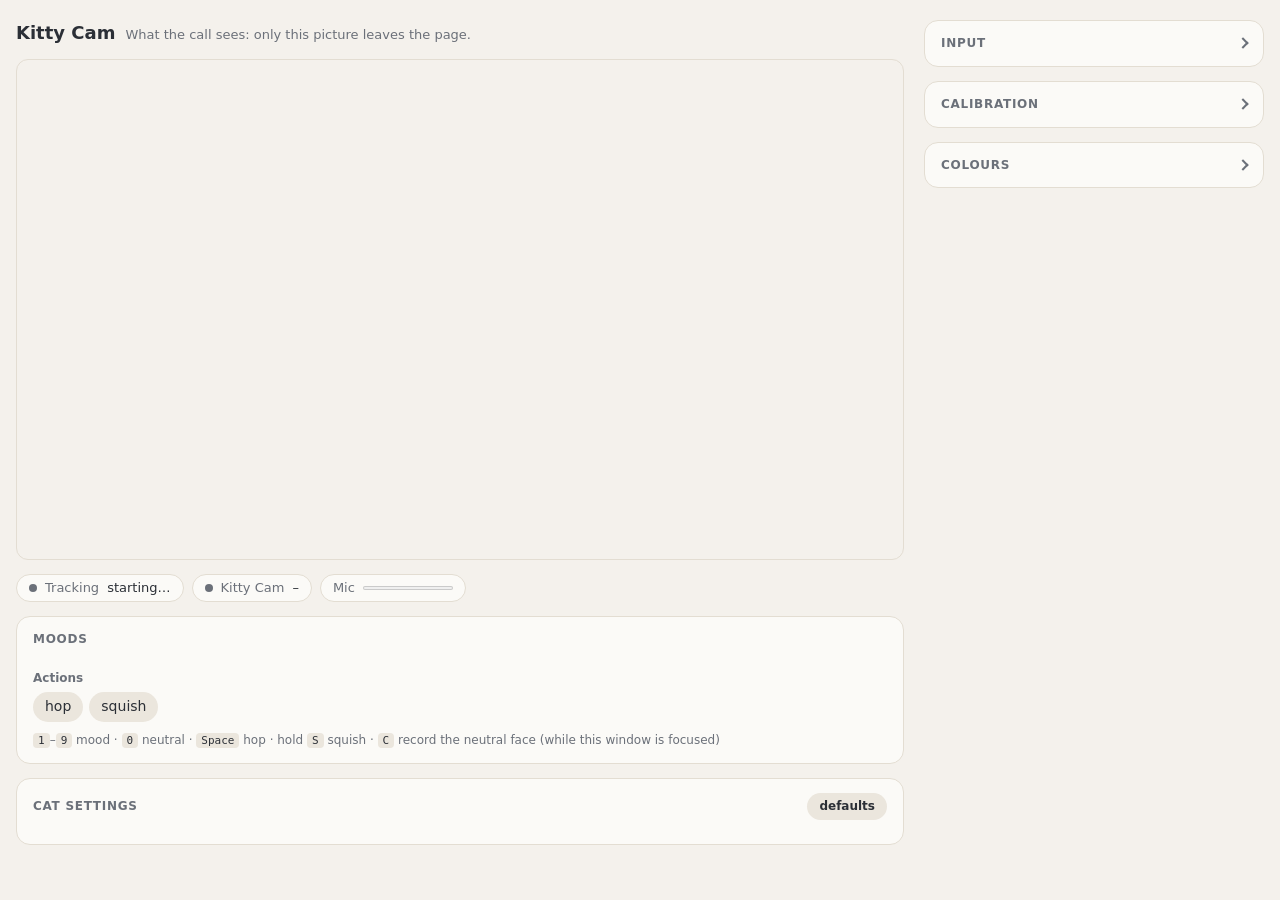
==== cat/kitty-cam.html @ 3e7d19ee "Give the terminal cat sunglasses during ssh sessions Instead of straining for the whole session, the" ====
<!doctype html>
<html lang="en">
<head>
<meta charset="utf-8">
<meta name="viewport" content="width=device-width, initial-scale=1">
<title>Kitty Cam</title>
<!--
  The cat as a webcam (SPEC.md, "Kitty Cam"). Served by kitty-cam.py, which also opens it: MediaPipe's
  Face Landmarker tracks the face in the real camera, the mic keeps the mouth moving while you talk,
  engine.js animates the cat, and every frame drawn on the canvas goes to kitty-cam.py (POST /frame),
  which writes it to the "Kitty Cam" v4l2loopback camera. build.py inlines rig.json and engine.js below.
  Only the canvas reaches the call; the controls around it don't.
-->
<style>
  :root {
    --bg: #f4f1ec; --surface: #fbfaf7; --line: #e3ddd2; --fg: #2b2f36; --muted: #6b7079;
    --chip: #ebe6dd; --chip-on: #2f6f86; --chip-on-fg: #fff; --ok: #2e7d4f; --bad: #b3261e;
  }
  @media (prefers-color-scheme: dark) {
    :root:not([data-theme="light"]) {
      --bg: #16191d; --surface: #1f2429; --line: #2c333b; --fg: #e3e6ea; --muted: #9aa1ab;
      --chip: #2a3038; --chip-on: #86d1e8; --chip-on-fg: #10262e; --ok: #7fd49b; --bad: #f2b8b5;
    }
  }
  * { box-sizing: border-box; }
  body { margin: 0; background: var(--bg); color: var(--fg); font: 14px/1.4 system-ui, sans-serif; }
  main { max-width: 1320px; margin: 0 auto; padding: 20px 16px; display: grid; grid-template-columns: minmax(0, 1fr) 340px; gap: 20px; align-items: start; }
  @media (max-width: 900px) { main { grid-template-columns: minmax(0, 1fr); } }
  .main-col, .side-col { display: grid; gap: 14px; min-width: 0; }

  /* header */
  header { display: flex; align-items: baseline; gap: 10px; }
  h1 { font-size: 18px; margin: 0; font-weight: 650; }
  header p { margin: 0; color: var(--muted); font-size: 13px; }

  /* the preview: exactly what the call sees, with prompts laid over it (they never reach the call) */
  .stage { position: relative; }
  #out { width: 100%; height: auto; border-radius: 12px; display: block; border: 1px solid var(--line); }
  #hint { position: absolute; left: 50%; top: 16px; transform: translateX(-50%); max-width: 92%; margin: 0;
    padding: 8px 14px; border-radius: 12px; background: rgba(10, 12, 16, .74); color: #fff; font-size: 13px;
    text-align: center; pointer-events: none; }
  #hint:empty { display: none; }
  #hint .step { display: block; font-size: 24px; font-weight: 650; }
  #hint span { opacity: .8; }

  /* live status, under the preview */
  .statusbar { display: flex; flex-wrap: wrap; gap: 8px; }
  .pill { display: inline-flex; align-items: center; gap: 8px; background: var(--surface); border: 1px solid var(--line);
    border-radius: 999px; padding: 4px 12px; font-size: 13px; font-variant-numeric: tabular-nums; }
  .pill .label { color: var(--muted); }
  .dot { width: 8px; height: 8px; border-radius: 50%; background: var(--muted); flex: none; }
  .pill:has(.ok) .dot { background: var(--ok); }
  .pill:has(.bad) .dot { background: var(--bad); }
  .pill meter { width: 90px; height: 8px; }
  .ok { color: var(--ok); } .bad { color: var(--bad); }

  /* cards */
  .card { background: var(--surface); border: 1px solid var(--line); border-radius: 14px; padding: 14px 16px; }
  .card h2 { display: flex; justify-content: space-between; align-items: baseline; margin: 0 0 10px; font-size: 12px;
    text-transform: uppercase; letter-spacing: .06em; color: var(--muted); font-weight: 650; }
  .card h2 small { text-transform: none; letter-spacing: 0; font-weight: 400; font-size: 12px; margin-left: auto; }
  /* the cards you set up once fold away; the page remembers which are open */
  details.card > summary { list-style: none; cursor: pointer; }
  details.card > summary::-webkit-details-marker { display: none; }
  details.card > summary h2 { margin: 0; gap: 10px; }
  details.card[open] > summary h2 { margin-bottom: 10px; }
  .chev { width: 8px; height: 8px; border-right: 2px solid var(--muted); border-bottom: 2px solid var(--muted); transform: rotate(-45deg); transition: transform .15s; flex: none; margin-left: auto; }
  small + .chev { margin-left: 4px; }
  details.card[open] .chev { transform: rotate(45deg); }
  .card h3 { margin: 12px 0 6px; font-size: 12px; font-weight: 600; color: var(--muted); }
  .note { margin: 0 0 10px; font-size: 12px; color: var(--muted); }
  .note:empty { display: none; }
  .field { display: grid; grid-template-columns: 88px minmax(0, 1fr); align-items: center; gap: 8px; margin: 0 0 8px; font-size: 13px; }
  .field label, .color-head label { color: var(--muted); }
  select { width: 100%; min-width: 0; font: inherit; color: var(--fg); background: var(--chip); border: 0; border-radius: 8px; padding: 5px 8px; }

  /* controls */
  .chips { display: flex; flex-wrap: wrap; gap: 6px; }
  button { border: 0; border-radius: 999px; padding: 5px 12px; background: var(--chip); color: var(--fg); font: inherit; cursor: pointer; }
  button.on { background: var(--chip-on); color: var(--chip-on-fg); }
  button:disabled { opacity: .5; cursor: default; }
  button:focus-visible, select:focus-visible, input:focus-visible { outline: 2px solid var(--chip-on); outline-offset: 2px; }
  #cam { width: 100%; border-radius: 10px; transform: scaleX(-1); display: none; margin-top: 10px; }
  #cam.shown { display: block; }
  #cam.unmirrored { transform: none; }

  /* calibration */
  .calib-group { display: grid; grid-template-columns: 1fr 1fr; gap: 6px; }
  .calib button { border-radius: 9px; text-align: left; display: flex; justify-content: space-between; align-items: center; gap: 4px; padding: 6px 10px; }
  .calib button.neutral { grid-column: 1 / 3; font-weight: 600; }
  .calib button .done { color: var(--ok); }
  .calib button.rec { background: var(--chip-on); color: var(--chip-on-fg); }
  .calib-foot { display: flex; justify-content: flex-end; margin-top: 12px; }

  /* colours */
  .color + .color { margin-top: 12px; }
  .color-head { display: flex; align-items: center; gap: 10px; font-size: 13px; }
  .color-head label { min-width: 78px; }
  .color-head .push { margin-left: auto; }
  input[type=color] { width: 34px; height: 24px; padding: 0; border: 1px solid var(--line); border-radius: 6px; background: none; cursor: pointer; }
  input[type=color]::-webkit-color-swatch-wrapper { padding: 2px; }
  input[type=color]::-webkit-color-swatch { border: 0; border-radius: 4px; }
  .swatches { display: flex; flex-wrap: wrap; gap: 5px; margin-top: 8px; }
  .swatches:empty { display: none; }
  .swatches button { width: 20px; height: 20px; padding: 0; border-radius: 50%; border: 2px solid var(--surface); box-shadow: 0 0 0 1px var(--line); }
  .swatches button.on { box-shadow: 0 0 0 2px var(--fg); }

  .keys { margin: 10px 0 0; font-size: 12px; color: var(--muted); }

  /* cat settings: one panel per part */
  .settings-grid { display: grid; grid-template-columns: repeat(auto-fit, minmax(250px, 1fr)); gap: 6px 24px; }
  .settings-grid h3 { margin: 6px 0 6px; font-size: 13px; font-weight: 650; color: var(--fg); }
  .setting { margin: 0 0 10px; font-size: 13px; }
  .setting-label { display: block; color: var(--muted); margin-bottom: 4px; }
  .setting .chips { gap: 4px; }
  .setting .chips button { padding: 3px 11px; }
  .setting.switch { display: flex; align-items: center; justify-content: space-between; gap: 8px; margin-bottom: 6px; }
  .setting.switch .setting-label { margin: 0; }
  kbd { font: 11px ui-monospace, monospace; background: var(--chip); border-radius: 4px; padding: 1px 5px; color: var(--fg); }
</style>
</head>
<body>
<main>
  <div class="main-col">
    <header><h1>Kitty Cam</h1><p>What the call sees: only this picture leaves the page.</p></header>
    <div class="stage">
      <canvas id="out" width="1280" height="720" aria-label="The cat, as the call sees it"></canvas>
      <p id="hint" role="status" aria-live="polite"></p>
    </div>
    <div class="statusbar">
      <span class="pill"><span class="dot"></span><span class="label">Tracking</span><span id="s-track">starting…</span></span>
      <span class="pill"><span class="dot"></span><span class="label">Kitty Cam</span><span id="s-out">–</span></span>
      <span class="pill"><span class="label">Mic</span><meter id="s-mic" min="0" max="1" value="0"></meter></span>
    </div>
    <section class="card">
      <h2>Moods</h2>
      <div class="chips" id="exprs"></div>
      <h3>Actions</h3>
      <div class="chips">
        <button id="act-hop">hop</button>
        <button id="act-squish" title="hold to squish, let go to boing">squish</button>
      </div>
      <p class="keys"><kbd>1</kbd>–<kbd>9</kbd> mood · <kbd>0</kbd> neutral · <kbd>Space</kbd> hop · hold <kbd>S</kbd> squish · <kbd>C</kbd> record the neutral face (while this window is focused)</p>
    </section>
    <section class="card">
      <h2>Cat settings <button id="settings-reset">defaults</button></h2>
      <div class="settings-grid" id="settings"></div>
    </section>
  </div>

  <div class="side-col">
    <details class="card" data-key="input">
      <summary><h2>Input <span class="chev" aria-hidden="true"></span></h2></summary>
      <div class="field"><label for="sel-cam">Camera</label><select id="sel-cam"></select></div>
      <p class="note bad" id="s-cam"></p>
      <div class="field"><label for="sel-mic">Microphone</label><select id="sel-mic"></select></div>
      <p class="note bad" id="s-mic-name"></p>
      <div class="chips">
        <button id="preview">camera preview</button>
      </div>
      <video id="cam" playsinline muted></video>
    </details>

    <details class="card" data-key="calibration">
      <summary><h2>Calibration <small id="calib-count"></small><span class="chev" aria-hidden="true"></span></h2></summary>
      <p class="note">Record each movement in your own time. Neutral face first: the others are measured against it.</p>
      <div class="calib" id="calib"></div>
      <div class="calib-foot"><button id="uncalibrate">Reset all</button></div>
    </details>

    <details class="card" data-key="colours">
      <summary><h2>Colours <span class="chev" aria-hidden="true"></span></h2></summary>
      <div class="color">
        <div class="color-head"><label for="c-cat">Lines</label><input type="color" id="c-cat"></div>
        <div class="swatches" id="sw-cat"></div>
      </div>
      <div class="color">
        <div class="color-head"><label for="c-fill">Fill</label><input type="color" id="c-fill"><button id="fill" class="push">fill</button></div>
        <div class="swatches" id="sw-fill"></div>
      </div>
      <div class="color">
        <div class="color-head"><label for="c-bg">Background</label><input type="color" id="c-bg"></div>
      </div>
      <div class="calib-foot"><button id="c-reset">theme colours</button></div>
    </details>
  </div>
</main>
<script>/*ENGINE*/
// The cat rig's animation engine (SPEC.md, "Animation"): rig.json in, one frame of part matrices,
// paths and opacities out. build.py inlines it into preview.html and copies it to Quickshell's
// components/CatEngine.js, so both renderers play the same cat; edit it here.
// Plain ES2017 without ?. and ??, so the QML JavaScript engine takes it as well as browsers.
//
//   var st = CatEngine.create(rig, "neutral");
//   CatEngine.setExpression(st, "happy");   CatEngine.act(st, "hop", 2);   CatEngine.press(st, true);
//   CatEngine.voice(st, [active, open, wide, round]);   // sing along (0..1 each; see voice.py)
//   CatEngine.track(st, pose);              // follow a tracked face (kitty-cam.html); null: face lost
//   var frame = CatEngine.step(st, dt);     // {worlds, paths, variantOpacity, partOpacity, shapeOpacity}
//
// frame.worlds[part] is an affine [a, b, c, d, e, f] (x' = a x + c y + e, y' = b x + d y + f) in rig
// coordinates; frame.paths[part][variant][i], when present, replaces shape i's static `d` (shape keys
// and skinning). Skinned parts get the identity matrix: their paths are already placed.
var CatEngine = (function () {
    "use strict";

    var FEET = [75, 138]; // whole-cat motions squash and stretch about here
    var ID = [1, 0, 0, 1, 0, 0];
    // Face tracking fakes a turning head by parallax: how far each part of the face slides with the
    // head's yaw and pitch (rig units at full turn = 8 · depth sideways, 5 · depth up/down).
    var DEPTH = { "eye-l": 1, "eye-r": 1, shades: 1, mouth: 1.15, sing: 1.15, cheeks: 1.15, sweat: 0.8, "whiskers-l": 0.6, "whiskers-r": 0.6, bow: 0.4, "ear-l": -0.3, "ear-r": -0.3 };
    var YAWN = { open: 1.5, wide: 0.8, round: 0.3 }; // the sing mouth's keys at the height of a yawn
    var REST_POSE = { yaw: 0, pitch: 0, roll: 0, x: 0, y: 0, blinkL: 0, blinkR: 0, gazeX: 0, gazeY: 0, brow: 0, smile: 0, open: 0, wide: 0, round: 0 };

    function or(v, d) {
        return v === undefined || v === null ? d : v;
    }
    function rand(a, b) {
        return a + Math.random() * (b - a);
    }
    function clamp(v, a, b) {
        return Math.max(a, Math.min(b, v));
    }
    function lerp(a, b, k) {
        return a + (b - a) * k;
    }
    function smooth(x) { // smoothstep on 0..1
        return x * x * (3 - 2 * x);
    }
    // Moves v towards goal, settling in about `settle` seconds.
    function ease(v, goal, dt, settle) {
        return goal + (v - goal) * Math.exp(-dt * 4.6 / settle);
    }
    function mul(m, n) {
        return [m[0] * n[0] + m[2] * n[1], m[1] * n[0] + m[3] * n[1], m[0] * n[2] + m[2] * n[3], m[1] * n[2] + m[3] * n[3], m[0] * n[4] + m[2] * n[5] + m[4], m[1] * n[4] + m[3] * n[5] + m[5]];
    }
    function apply(m, p) {
        return [m[0] * p[0] + m[2] * p[1] + m[4], m[1] * p[0] + m[3] * p[1] + m[5]];
    }
    // translate(pivot + t) · rotate(rot°) · scale(sx, sy) · translate(-pivot)
    function local(pivot, tr) {
        var r = tr.rot * Math.PI / 180, cos = Math.cos(r), sin = Math.sin(r);
        var a = cos * tr.sx, b = sin * tr.sx, c = -sin * tr.sy, d = cos * tr.sy;
        return [a, b, c, d, pivot[0] + tr.tx - a * pivot[0] - c * pivot[1], pivot[1] + tr.ty - b * pivot[0] - d * pivot[1]];
    }
    function pathOf(subpaths) { // [[pts, closed], ...]
        var out = [];
        for (var s = 0; s < subpaths.length; s++) {
            var pts = subpaths[s][0], str = "M " + pts[0][0].toFixed(3) + " " + pts[0][1].toFixed(3);
            for (var i = 1; i < pts.length; i += 3)
                str += " C " + pts[i][0].toFixed(3) + " " + pts[i][1].toFixed(3) + " " + pts[i + 1][0].toFixed(3) + " " + pts[i + 1][1].toFixed(3) + " " + pts[i + 2][0].toFixed(3) + " " + pts[i + 2][1].toFixed(3);
            out.push(subpaths[s][1] ? str + " Z" : str);
        }
        return out.join(" ");
    }
    // A damped spring {x, v} pulled towards goal, plus an outside acceleration; small steps keep it stable.
    function spring(s, goal, dt, k, c, force) {
        var n = Math.max(1, Math.ceil(dt / 0.008)), h = dt / n;
        for (var i = 0; i < n; i++) {
            s.v += (-k * (s.x - goal) - c * s.v + force) * h;
            s.x += s.v * h;
        }
    }

    function create(rig, expression) {
        return {
            rig: rig,
            expression: rig.expressions[expression] ? expression : "neutral",
            idle: true, // the idle loop (blinks, twitches, tilts, breathing)
            extraKeys: {}, // "part.key" -> weight added on top (preview sliders)
            t: 0,
            first: true,
            cur: {},
            motion: "", motionCount: 0, motionStart: 0,
            nextBlink: 2, blinkStart: -10,
            nextTwitch: 6, twitchStart: -10, twitchSide: "l",
            nextTilt: rand(5, 12), tiltStart: -10, tiltDir: 1,
            nextYawn: 0, yawnStart: -10, yawnGate: 0, // sleepy yawns; yawnGate fades one out if the cat stops being sleepy
            head: { x: 0, v: 0 }, // the head's lag behind the body (rig units, down is +)
            tilt: { x: 0, v: 0 }, // the head's tilt (degrees)
            squash: { x: 0, v: 0 }, // whole-cat squish: -0.2 is squashed flat, + is stretched
            pressed: false,
            prevTy: 0, prevVy: 0,
            voice: [0, 0, 0, 0], // [active, open, wide, round], as last given to voice()
            singing: 0, // 0..1: the sing mouth fading in over the expression's mouth
            lips: { open: 0, wide: 0, round: 0 }, // the sing mouth's shape keys, eased
            pose: null, // the tracked face, as last given to track(); null while there is none
            lastPose: REST_POSE, // kept while the tracking fades out after the face is lost
            tracked: 0, // 0..1: how much the tracked face drives the cat
            restMouth: false, // tracked: show the expression's own mouth while the lips are closed
            trackBlink: true, trackHead: true, // false: the idle blinks / head tilts carry on while tracked
        };
    }

    function act(st, motion, count) {
        st.motion = motion;
        st.motionCount = Math.max(1, count || 1);
        st.motionStart = st.t;
    }

    function setExpression(st, name) {
        if (!st.rig.expressions[name])
            name = "neutral";
        if (name === st.expression)
            return;
        st.expression = name;
        var m = st.rig.expressions[name].motion;
        if (m === "hop" || m === "jolt")
            act(st, m, 1);
    }

    // The audio being sung along to, per frame of analysis: `active` (0/1) shows the sing mouth in
    // expressions that sing, `open`, `wide`, `round` (0..1) shape it.
    function voice(st, v) {
        st.voice = v;
    }

    // A tracked face (kitty-cam.html), already filtered and normalised, or null when it is lost:
    //   yaw, pitch (-1..1: turned right / looking down at +1), roll (degrees, clockwise),
    //   x, y (rig units the head leans by), blinkL, blinkR, smile, open, wide, round (0..1),
    //   gazeX, gazeY (-1..1), brow (-1 frowning .. 1 raised).
    // While tracked, the face replaces the idle blinks, twitches and tilts, and the sing mouth follows its lips.
    function track(st, pose) {
        st.pose = pose;
        if (pose)
            st.lastPose = pose;
    }

    // Held down: squish flat. Let go: boing back (the squash spring overshoots).
    function press(st, down) {
        st.pressed = down;
    }

    // The whole cat's squash and stretch for the running motion.
    function motionPose(st, t) {
        var o = { ty: 0, sx: 1, sy: 1 };
        if (!st.motion)
            return o;
        var len = st.motion === "hop" ? 0.55 : 0.32;
        var p = (t - st.motionStart) / len;
        if (p >= st.motionCount) {
            st.motion = "";
            return o;
        }
        var f = p % 1, h, s;
        if (st.motion === "hop") {
            if (f < 0.18) { // crouch
                s = Math.sin(Math.PI / 2 * f / 0.18);
                o.sy = 1 - 0.14 * s;
                o.sx = 1 + 0.1 * s;
            } else if (f < 0.75) { // up and down, stretched on the way up
                var q = (f - 0.18) / 0.57, k = Math.min(1, q / 0.12);
                h = Math.sin(Math.PI * q);
                o.ty = -13 * h;
                o.sy = lerp(0.86, 1 + 0.09 * (1 - h) * (1 - q), k);
                o.sx = lerp(1.1, 1 - 0.05 * (1 - h) * (1 - q), k);
            } else { // land
                s = Math.sin(Math.PI * (f - 0.75) / 0.25);
                o.sy = 1 - 0.15 * s;
                o.sx = 1 + 0.11 * s;
            }
        } else { // jolt: a startled stretch upwards
            h = Math.sin(Math.PI * f) * (1 - f);
            o.ty = -5 * h;
            o.sy = 1 + 0.12 * h;
            o.sx = 1 - 0.06 * h;
        }
        return o;
    }

    function step(st, dt) {
        var rig = st.rig, snap = st.first;
        st.first = false;
        if (snap)
            dt = 0;
        var t = (st.t += dt);
        var e = rig.expressions[st.expression] || rig.expressions.neutral;
        var idle = st.idle;
        st.tracked = snap ? (st.pose ? 1 : 0) : ease(st.tracked, st.pose ? 1 : 0, dt, 0.25);
        var T = st.tracked, P = st.lastPose;

        // ── idle loop ──
        var eyes = e.variants["eye-l"];
        if (t >= st.nextBlink) {
            st.blinkStart = t;
            st.nextBlink = t + (Math.random() < 0.15 ? 0.3 : rand(3, 7));
        }
        var bp = (t - st.blinkStart) / (st.expression === "sleepy" ? 0.5 : 0.16);
        var blinkable = eyes === "open" || eyes === "wide" || eyes === "sparkle";
        var blink = idle && blinkable && bp < 1 ? (bp < 0.4 ? 1 - 0.9 * bp / 0.4 : 0.1 + 0.9 * (bp - 0.4) / 0.6) : 1;
        blink = lerp(blink, 1, st.trackBlink ? T : 0); // a tracked face blinks for itself

        if (t >= st.nextTwitch) {
            st.twitchStart = t;
            st.twitchSide = Math.random() < 0.5 ? "l" : "r";
            st.nextTwitch = t + rand(8, 20);
        }
        var tp = (t - st.twitchStart) / 0.36;
        var twitch = idle && st.expression !== "asleep" && tp < 1 ? Math.abs(Math.sin(2 * Math.PI * tp)) * (1 - T) : 0;

        // A curious head tilt now and then, held for a moment; the spring makes it overshoot and settle.
        if (t >= st.nextTilt) {
            st.tiltStart = t;
            st.tiltDir = Math.random() < 0.5 ? -1 : 1;
            st.nextTilt = t + rand(9, 22);
        }
        var tilting = idle && st.expression !== "asleep" && st.expression !== "startled" && t - st.tiltStart < 1.8;
        var bob = e.motion === "bob" ? Math.sin(2 * Math.PI * t / 0.9) : 0;
        var tremble = e.motion === "tremble" ? 0.5 * Math.sin(2 * Math.PI * 13 * t) : 0;

        // Sleepy: a big yawn now and then (2.6 s): eyes squeezed shut, mouth wide open, ears back, a stretch.
        var sleepy = idle && st.expression === "sleepy";
        if (!sleepy) {
            if (st.nextYawn < t + 4) // the first yawn comes 4–10 s after the cat gets sleepy
                st.nextYawn = t + rand(4, 10);
        } else if (t >= st.nextYawn) {
            st.yawnStart = t;
            st.nextYawn = t + rand(20, 45);
        }
        st.yawnGate = snap ? (sleepy ? 1 : 0) : ease(st.yawnGate, sleepy ? 1 : 0, dt, 0.25);
        var yp = (t - st.yawnStart) / 2.6, ys = 0;
        if (yp < 0.3) // opening, slowly
            ys = smooth(yp / 0.3);
        else if (yp < 0.68) // held, stretching a little further
            ys = 1 + 0.06 * Math.sin(Math.PI * (yp - 0.3) / 0.38);
        else if (yp < 1) // closing
            ys = 1 - smooth((yp - 0.68) / 0.32);
        var yawn = ys * st.yawnGate * (1 - T);

        var breath = idle ? (1 - Math.cos(2 * Math.PI * t / (e.breath || 4))) / 2 : 0;

        // ── singing: the sing mouth takes over from the expression's mouth while there's a voice ──
        // A tracked face talks through the sing mouth: always, or (restMouth) only while the lips move,
        // with a little hysteresis so a mouth on the edge doesn't flicker between the two.
        var lipsAt = st.singing > 0.5 ? 0.04 : 0.08;
        var talking = !st.restMouth || P.open > lipsAt || P.round > 3 * lipsAt || P.wide > 4 * lipsAt;
        var singGoal = Math.max(e.sing && st.voice[0] > 0 ? 1 : 0, st.pose && talking ? 1 : 0);
        st.singing = snap ? singGoal : ease(st.singing, singGoal, dt, 0.12);
        var lipNames = ["open", "wide", "round"];
        for (var li = 0; li < 3; li++) {
            var lipGoal = lerp(st.voice[li + 1], P[lipNames[li]], T);
            st.lips[lipNames[li]] = snap ? lipGoal : ease(st.lips[lipNames[li]], lipGoal, dt, 0.05);
        }

        // ── whole-cat motion, and the springs it shakes ──
        var o = motionPose(st, t);
        if (dt > 0) {
            var vy = (o.ty - st.prevTy) / dt, ay = (vy - st.prevVy) / dt;
            st.prevTy = o.ty;
            st.prevVy = vy;
            // The head is heavy: when the body jumps up it lags down, and wobbles after landing.
            spring(st.head, 0, dt, 220, 11, clamp(-0.25 * ay, -3000, 3000));
            st.head.x = clamp(st.head.x, -6, 6);
            spring(st.tilt, (tilting ? 7 * st.tiltDir * (st.trackHead ? 1 - T : 1) : 0) + 4 * bob, dt, 140, 9, 0);
            spring(st.squash, st.pressed ? -0.2 : 0, dt, 320, 9, 0);
        }
        var sq = st.squash.x;
        var all = { tx: tremble, ty: o.ty, sx: o.sx * (1 - 0.7 * sq) * (1 - 0.025 * yawn), sy: o.sy * (1 + sq) * (1 + 0.05 * yawn), rot: 0 };
        var root = local(FEET, all);
        var singShown = Math.max(st.singing, Math.min(1, 3 * yawn)); // a yawn opens the sing mouth too

        // ── pass 1: ease every part towards the expression, layer the above on top, find matrices ──
        var worlds = {}, vo = {}, po = {}, so = {}, liveKeys = {};
        var order = rig.order;
        for (var n = 0; n < order.length; n++) {
            var name = order[n], part = rig.parts[name];
            var c = st.cur[name];
            if (!c)
                c = st.cur[name] = { tr: { tx: 0, ty: 0, sx: 1, sy: 1, rot: 0 }, keys: {}, variants: {}, shown: part.hidden ? 0 : 1 };
            var target = e.transforms[name] || {};
            for (var k in c.tr) {
                var goal = or(target[k], k === "sx" || k === "sy" ? 1 : 0);
                c.tr[k] = snap ? goal : ease(c.tr[k], goal, dt, 0.22);
            }
            for (var key in part.keys) {
                var kg = or(e.keys[name + "." + key], 0);
                c.keys[key] = snap ? kg : ease(or(c.keys[key], kg), kg, dt, 0.22);
            }
            var chosen = or(e.variants[name], Object.keys(part.variants)[0]);
            for (var v in part.variants) {
                var vg = v === chosen ? 1 : 0;
                c.variants[v] = snap ? vg : ease(or(c.variants[v], vg), vg, dt, 0.12);
                vo[name + "/" + v] = c.variants[v];
            }
            var shown = !part.hidden || e.show.indexOf(name) >= 0 ? 1 : 0;
            c.shown = snap ? shown : ease(c.shown, shown, dt, 0.22);
            po[name] = name === "sing" ? singShown : name === "mouth" ? c.shown * (1 - singShown) : name === "cheeks" ? Math.max(c.shown, P.smile * T) : c.shown;

            var tr = { tx: c.tr.tx, ty: c.tr.ty, sx: c.tr.sx, sy: c.tr.sy, rot: c.tr.rot };
            var keys = {};
            for (key in c.keys)
                keys[key] = c.keys[key] + or(st.extraKeys[name + "." + key], 0);
            if (name === "eye-l" || name === "eye-r") {
                tr.sy *= blink * (1 - 0.8 * yawn);
                if (T > 0) {
                    var left = name === "eye-l", lid = left ? P.blinkL : P.blinkR;
                    if (blinkable)
                        tr.sy *= 1 - 0.9 * lid * T;
                    tr.sx *= 1 - 0.25 * Math.max(0, left ? -P.yaw : P.yaw) * T; // the far eye narrows as the head turns
                    tr.tx += 1.5 * P.gazeX * T;
                    tr.ty += 1.5 * P.gazeY * T;
                }
            }
            if (T > 0 && DEPTH[name]) {
                tr.tx += 8 * DEPTH[name] * P.yaw * T;
                tr.ty += 5 * DEPTH[name] * P.pitch * T;
            }
            if (T > 0 && (name === "ear-l" || name === "ear-r")) { // the ears are the eyebrows
                if ("perk" in keys)
                    keys.perk += Math.max(0, P.brow) * T;
                if ("flat" in keys)
                    keys.flat += Math.max(0, -P.brow) * T;
            }
            if ((name === "ear-l" || name === "ear-r") && "flat" in keys)
                keys.flat += 0.5 * yawn;
            if (name === "ear-" + st.twitchSide && "twitch" in keys)
                keys.twitch += twitch;
            if (name === "whiskers-" + st.twitchSide)
                tr.rot += (st.twitchSide === "l" ? 3 : -3) * twitch;
            if (name === "body") {
                tr.sy *= 1 + 0.025 * breath;
                tr.sx *= 1 + 0.015 * breath;
            }
            if (name === "sing")
                for (key in st.lips)
                    keys[key] += lerp(st.lips[key], YAWN[key], Math.min(1, yawn));
            if (name === "head") { // lifted a little as the mouth opens
                tr.ty += st.head.x - 1.3 * breath - 1.2 * Math.abs(bob) - 0.8 * st.lips.open * st.singing - 2 * yawn;
                tr.rot += st.tilt.x + P.roll * T;
                tr.tx += P.x * T;
                tr.ty += P.y * T;
                tr.sx *= 1 - 0.05 * Math.abs(P.yaw) * T;
            }
            liveKeys[name] = keys;
            var m = local(part.pivot, tr);
            worlds[name] = part.parent ? mul(worlds[part.parent], m) : mul(root, m);
        }

        // ── pass 2: paths moved by shape keys or skinning ──
        var paths = {};
        for (n = 0; n < order.length; n++) {
            name = order[n];
            part = rig.parts[name];
            var keyNames = Object.keys(part.keys);
            if (part.skin) {
                var mb = worlds[name], mh = worlds[part.skin.bone];
                paths[name] = {};
                for (v in part.variants) {
                    if (vo[name + "/" + v] <= 0.01)
                        continue;
                    var ws = part.skin.weights[v];
                    paths[name][v] = part.variants[v].map(function (s, i) {
                        return pathOf(s.paths.map(function (sub, j) {
                            return [sub.pts.map(function (p, q) {
                                var a = apply(mb, p), b = apply(mh, p), w = ws[i][j][q];
                                return [lerp(a[0], b[0], w), lerp(a[1], b[1], w)];
                            }), sub.closed];
                        }));
                    });
                }
                worlds[name] = ID;
            } else if (keyNames.length > 0) {
                keys = liveKeys[name];
                paths[name] = {
                    default: part.variants["default"].map(function (s, i) {
                        return pathOf(s.paths.map(function (sub, j) {
                            return [sub.pts.map(function (p, q) {
                                var x = p[0], y = p[1];
                                for (var kk = 0; kk < keyNames.length; kk++) {
                                    var w = keys[keyNames[kk]], kp = part.keys[keyNames[kk]][i][j][q];
                                    x += w * (kp[0] - p[0]);
                                    y += w * (kp[1] - p[1]);
                                }
                                return [x, y];
                            }), sub.closed];
                        }));
                    })
                };
            }
            if (name === "zzz") // the z's take turns
                for (var z = 0; z < 3; z++)
                    so[name + "/" + z] = Math.max(0, Math.sin(Math.PI * ((t / 3.6 - z / 3 + 1) % 1) * 1.5));
        }
        return { worlds: worlds, paths: paths, variantOpacity: vo, partOpacity: po, shapeOpacity: so };
    }

    return { create: create, step: step, act: act, press: press, setExpression: setExpression, voice: voice, track: track };
})();
/*END*/</script>
<script>const RIG = /*RIG*/{"version":1,"generated":"by build.py from rig.svg and poses.json - do not edit","viewBox":[0.0,0.0,130.7191,134.00444],"origin":[-8.072492,-9.4651044],"canvas":[4.067,-2.0,151.933,149.458],"stroke":{"width":2,"cap":"round"},"order":["body","head","bow","ear-l","ear-r","whiskers-l","whiskers-r","eye-l","eye-r","shades","sweat","cheeks","mouth","sing","zzz"],"parts":{"body":{"parent":null,"pivot":[75.0,138.0],"hidden":false,"variants":{"slim":[{"paths":[{"pts":[[27.1383,99.5495],[18.4948,132.4884],[34.3159,134.033],[49.4577,136.5794]],"closed":false}],"stroke":true,"fill":false,"alpha":1,"join":"miter","evenodd":false,"d":"M 27.1383 99.5495 C 18.4948 132.4884 34.3159 134.033 49.4577 136.5794"},{"paths":[{"pts":[[64.4219,137.5939],[71.5009,138.0729],[77.9711,137.7909],[83.6977,136.5794]],"closed":false}],"stroke":true,"fill":false,"alpha":1,"join":"miter","evenodd":false,"d":"M 64.4219 137.5939 C 71.5009 138.0729 77.9711 137.7909 83.6977 136.5794"},{"paths":[{"pts":[[99.7557,136.5794],[114.8975,133.883],[130.7186,132.2484],[122.0751,97.3974]],"closed":false}],"stroke":true,"fill":false,"alpha":1,"join":"miter","evenodd":false,"d":"M 99.7557 136.5794 C 114.8975 133.883 130.7186 132.2484 122.0751 97.3974"},{"paths":[{"pts":[[47.5555,123.7711],[46.9794,148.7001],[67.7463,147.4914],[65.1827,127.3219]],"closed":false}],"stroke":true,"fill":false,"alpha":1,"join":"miter","evenodd":false,"d":"M 47.5555 123.7711 C 46.9794 148.7001 67.7463 147.4914 65.1827 127.3219"},{"paths":[{"pts":[[83.6977,125.8002],[81.3728,146.02],[100.9868,146.9167],[99.93,124.2784]],"closed":false}],"stroke":true,"fill":false,"alpha":1,"join":"miter","evenodd":false,"d":"M 83.6977 125.8002 C 81.3728 146.02 100.9868 146.9167 99.93 124.2784"}],"fat":[{"paths":[{"pts":[[24.9658,98.3289],[24.9658,98.3289],[16.6503,114.712],[14.8255,123.8432],[13.7532,129.2092],[9.3849,143.2759],[39.7946,142.2702],[65.3453,141.4251],[97.5883,142.0433],[111.5399,142.2702],[128.8932,142.5524],[129.6368,136.5937],[128.9855,126.6781],[128.2192,115.0117],[121.3531,96.3663],[121.3531,96.3663]],"closed":false}],"stroke":true,"fill":false,"alpha":1,"join":"round","evenodd":false,"d":"M 24.9658 98.3289 C 24.9658 98.3289 16.6503 114.712 14.8255 123.8432 C 13.7532 129.2092 9.3849 143.2759 39.7946 142.2702 C 65.3453 141.4251 97.5883 142.0433 111.5399 142.2702 C 128.8932 142.5524 129.6368 136.5937 128.9855 126.6781 C 128.2192 115.0117 121.3531 96.3663 121.3531 96.3663"},{"paths":[{"pts":[[45.5964,109.232],[41.0581,121.6288],[55.6799,125.5923],[59.7828,112.316]],"closed":false}],"stroke":true,"fill":false,"alpha":1,"join":"round","evenodd":false,"d":"M 45.5964 109.232 C 41.0581 121.6288 55.6799 125.5923 59.7828 112.316"},{"paths":[{"pts":[[88.9264,111.545],[97.6136,127.0908],[108.0684,117.158],[102.6502,107.5358]],"closed":false}],"stroke":true,"fill":false,"alpha":1,"join":"round","evenodd":false,"d":"M 88.9264 111.545 C 97.6136 127.0908 108.0684 117.158 102.6502 107.5358"},{"paths":[{"pts":[[46.3674,118.484],[46.8451,117.4852],[47.0824,116.4043],[48.3354,114.9826]],"closed":false}],"stroke":true,"fill":false,"alpha":1,"join":"round","evenodd":false,"d":"M 46.3674 118.484 C 46.8451 117.4852 47.0824 116.4043 48.3354 114.9826"},{"paths":[{"pts":[[50.9934,120.3344],[51.5237,119.1035],[52.0725,118.3655],[52.2656,116.8649]],"closed":false}],"stroke":true,"fill":false,"alpha":1,"join":"round","evenodd":false,"d":"M 50.9934 120.3344 C 51.5237 119.1035 52.0725 118.3655 52.2656 116.8649"},{"paths":[{"pts":[[97.5608,119.4092],[97.1553,117.9849],[96.8768,116.7219],[96.6364,114.9374]],"closed":false}],"stroke":true,"fill":false,"alpha":1,"join":"round","evenodd":false,"d":"M 97.5608 119.4092 C 97.1553 117.9849 96.8768 116.7219 96.6364 114.9374"},{"paths":[{"pts":[[100.183,113.7038],[101.0149,114.769],[101.7976,115.9078],[102.3418,117.4046]],"closed":false}],"stroke":true,"fill":false,"alpha":1,"join":"round","evenodd":false,"d":"M 100.183 113.7038 C 101.0149 114.769 101.7976 115.9078 102.3418 117.4046"}]},"keys":{},"skin":{"bone":"head","weights":{"slim":[[[0.994,0,0,0]],[[0,0,0,0]],[[0,0,0,1]],[[0.1474,0,0,0.0516]],[[0.0876,0,0,0.1313]]],"fat":[[[0.9997,0.9997,0.5127,0.145,0.0191,0,0,0,0,0,0,0,0.0658,0.4995,1,1]],[[0.7447,0.2224,0.0932,0.6174]],[[0.6503,0.0565,0.4053,0.8081]],[[0.3484,0.3911,0.4382,0.5008]],[[0.2724,0.3225,0.3535,0.4181]],[[0.3098,0.3697,0.4243,0.5028]],[[0.5571,0.5102,0.46,0.3946]]]}}},"head":{"parent":null,"pivot":[75.0,99.0],"hidden":false,"variants":{"default":[{"paths":[{"pts":[[32.2817,99.8941],[21.5589,101.3982],[-5.3695,75.5831],[18.831,51.5611]],"closed":false}],"stroke":true,"fill":false,"alpha":1,"join":"miter","evenodd":false,"d":"M 32.2817 99.8941 C 21.5589 101.3982 -5.3695 75.5831 18.831 51.5611"},{"paths":[{"pts":[[53.6236,27.7982],[58.2917,25.9265],[63.6359,24.7612],[68.9838,24.7643],[82.8706,13.2259],[79.8896,23.5486],[78.8929,25.261],[82.5597,25.7719],[85.9996,26.6357],[88.9542,27.7982]],"closed":false}],"stroke":true,"fill":false,"alpha":1,"join":"miter","evenodd":false,"d":"M 53.6236 27.7982 C 58.2917 25.9265 63.6359 24.7612 68.9838 24.7643 C 82.8706 13.2259 79.8896 23.5486 78.8929 25.261 C 82.5597 25.7719 85.9996 26.6357 88.9542 27.7982"},{"paths":[{"pts":[[123.9261,48.4226],[148.6578,62.1617],[136.5785,90.6076],[116.9317,97.742]],"closed":false}],"stroke":true,"fill":false,"alpha":1,"join":"miter","evenodd":false,"d":"M 123.9261 48.4226 C 148.6578 62.1617 136.5785 90.6076 116.9317 97.742"}]},"keys":{},"skin":null},"bow":{"parent":"head","pivot":[75.327927,101.0079],"hidden":false,"variants":{"default":[{"paths":[{"pts":[[78.6251,101.0079],[78.6251,102.2336],[77.1489,103.2272],[75.3279,103.2272],[73.5069,103.2272],[72.0307,102.2336],[72.0307,101.0079],[72.0307,99.7822],[73.5069,98.7886],[75.3279,98.7886],[77.1489,98.7886],[78.6251,99.7822],[78.6251,101.0079]],"closed":true}],"stroke":true,"fill":false,"alpha":1,"join":"round","evenodd":false,"d":"M 78.6251 101.0079 C 78.6251 102.2336 77.1489 103.2272 75.3279 103.2272 C 73.5069 103.2272 72.0307 102.2336 72.0307 101.0079 C 72.0307 99.7822 73.5069 98.7886 75.3279 98.7886 C 77.1489 98.7886 78.6251 99.7822 78.6251 101.0079 Z"},{"paths":[{"pts":[[72.4112,99.6763],[70.8676,98.5014],[69.7237,97.1667],[66.5777,96.6328],[65.3795,98.875],[65.7967,101.5789],[66.9582,104.4953],[68.3623,103.9789],[69.5369,103.6919],[71.9039,102.2126]],"closed":false}],"stroke":true,"fill":false,"alpha":1,"join":"round","evenodd":false,"d":"M 72.4112 99.6763 C 70.8676 98.5014 69.7237 97.1667 66.5777 96.6328 C 65.3795 98.875 65.7967 101.5789 66.9582 104.4953 C 68.3623 103.9789 69.5369 103.6919 71.9039 102.2126"},{"paths":[{"pts":[[78.3715,99.5495],[80.8184,97.1497],[82.0894,97.1016],[83.5709,96.6328],[85.0256,99.1897],[84.8559,101.5145],[83.9513,103.7344],[82.0491,103.2839],[80.5273,103.1272],[78.6251,101.7054]],"closed":false}],"stroke":true,"fill":false,"alpha":1,"join":"round","evenodd":false,"d":"M 78.3715 99.5495 C 80.8184 97.1497 82.0894 97.1016 83.5709 96.6328 C 85.0256 99.1897 84.8559 101.5145 83.9513 103.7344 C 82.0491 103.2839 80.5273 103.1272 78.6251 101.7054"}]},"keys":{},"skin":null},"ear-l":{"parent":"head","pivot":[36.227296,39.67965],"hidden":false,"variants":{"default":[{"paths":[{"pts":[[18.831,51.5611],[19.0746,47.6944],[12.603,-10.8415],[53.6236,27.7982]],"closed":false}],"stroke":true,"fill":false,"alpha":1,"join":"miter","evenodd":false,"d":"M 18.831 51.5611 C 19.0746 47.6944 12.603 -10.8415 53.6236 27.7982"},{"paths":[{"pts":[[31.3232,41.4684],[29.6439,28.2602],[33.3407,25.6361],[42.4829,33.7327],[38.5971,35.9794],[34.8709,38.5455],[31.3232,41.4684]],"closed":true}],"stroke":true,"fill":false,"alpha":1,"join":"round","evenodd":false,"d":"M 31.3232 41.4684 C 29.6439 28.2602 33.3407 25.6361 42.4829 33.7327 C 38.5971 35.9794 34.8709 38.5455 31.3232 41.4684 Z"}]},"keys":{"twitch":[[[[18.831,51.5611],[18.4796,48.1547],[1.8854,-2.5498],[53.6236,27.7982]]],[[[31.0723,41.6625],[27.0848,30.24],[30.7657,27.6283],[42.2137,33.941],[38.2623,36.2383],[34.5396,38.8018],[31.0723,41.6625]]]],"flat":[[[[18.831,51.5611],[18.1143,49.8951],[-4.6955,28.8009],[53.6236,27.7982]]],[[[30.9182,42.3966],[25.5135,37.7258],[29.1845,35.1607],[42.0484,34.7285],[38.0568,37.2174],[34.3362,39.7709],[30.9182,42.3966]]]],"perk":[[[[18.831,51.5611],[19.5294,47.2793],[20.7955,-18.3194],[53.6236,27.7982]]],[[[31.515,41.2933],[31.6001,26.4746],[35.3091,23.8395],[42.6887,33.5449],[38.8529,35.7458],[35.1242,38.3143],[31.515,41.2933]]]]},"skin":null},"ear-r":{"parent":"head","pivot":[106.440102,38.110398],"hidden":false,"variants":{"default":[{"paths":[{"pts":[[88.9542,27.7982],[126.2709,-20.8794],[123.9261,48.4226],[123.9261,48.4226]],"closed":false}],"stroke":true,"fill":false,"alpha":1,"join":"miter","evenodd":false,"d":"M 88.9542 27.7982 C 126.2709 -20.8794 123.9261 48.4226 123.9261 48.4226"},{"paths":[{"pts":[[100.3104,33.9863],[109.6662,20.1487],[110.373,26.8295],[112.231,40.7075],[108.6112,37.5827],[104.6062,35.421],[100.3104,33.9863]],"closed":true}],"stroke":true,"fill":false,"alpha":1,"join":"round","evenodd":false,"d":"M 100.3104 33.9863 C 109.6662 20.1487 110.373 26.8295 112.231 40.7075 C 108.6112 37.5827 104.6062 35.421 100.3104 33.9863 Z"}]},"keys":{"twitch":[[[[88.9542,27.7982],[139.3428,-13.1575],[123.9261,48.4226],[123.9261,48.4226]]],[[[100.4046,34.042],[113.3398,22.3188],[112.8882,28.3153],[112.3823,40.7969],[108.9456,37.7802],[104.9036,35.5967],[100.4046,34.042]]]],"flat":[[[[88.9542,27.7982],[151.0342,20.7761],[123.9261,48.4226],[123.9261,48.4226]]],[[[100.4888,34.2864],[116.6254,31.855],[115.1377,34.8443],[112.5176,41.1896],[109.2447,38.6482],[105.1695,36.3686],[100.4888,34.2864]]]],"perk":[[[[88.9542,27.7982],[116.1197,-28.049],[123.9261,48.4226],[123.9261,48.4226]]],[[[100.2373,33.9347],[106.8135,18.1339],[108.4199,25.4501],[112.1135,40.6245],[108.3516,37.3993],[104.3753,35.258],[100.2373,33.9347]]]]},"skin":null},"whiskers-l":{"parent":"head","pivot":[20.35,71.27],"hidden":false,"variants":{"default":[{"paths":[{"pts":[[9.2575,73.0453],[13.2883,70.4367],[17.0624,68.0878],[20.4172,66.8313]],"closed":false}],"stroke":true,"fill":false,"alpha":1,"join":"miter","evenodd":false,"d":"M 9.2575 73.0453 C 13.2883 70.4367 17.0624 68.0878 20.4172 66.8313"},{"paths":[{"pts":[[11.4133,82.6832],[14.1859,79.6203],[17.18,77.4202],[20.2904,75.7084]],"closed":false}],"stroke":true,"fill":false,"alpha":1,"join":"miter","evenodd":false,"d":"M 11.4133 82.6832 C 14.1859 79.6203 17.18 77.4202 20.2904 75.7084"}]},"keys":{},"skin":null},"whiskers-r":{"parent":"head","pivot":[130.62,67.97],"hidden":false,"variants":{"default":[{"paths":[{"pts":[[129.8582,63.9146],[132.7079,64.0613],[135.4199,66.137],[137.5939,67.9727]],"closed":false}],"stroke":true,"fill":false,"alpha":1,"join":"miter","evenodd":false,"d":"M 129.8582 63.9146 C 132.7079 64.0613 135.4199 66.137 137.5939 67.9727"},{"paths":[{"pts":[[131.38,72.0307],[133.3506,72.9377],[135.0274,74.7693],[136.3258,77.357]],"closed":false}],"stroke":true,"fill":false,"alpha":1,"join":"miter","evenodd":false,"d":"M 131.38 72.0307 C 133.3506 72.9377 135.0274 74.7693 136.3258 77.357"}]},"keys":{},"skin":null},"eye-l":{"parent":"head","pivot":[57.32,59.1],"hidden":false,"variants":{"open":[{"paths":[{"pts":[[62.3928,59.0956],[62.3928,62.2473],[60.1217,64.8023],[57.3202,64.8023],[54.5187,64.8023],[52.2476,62.2473],[52.2476,59.0956],[52.2476,55.9439],[54.5187,53.389],[57.3202,53.389],[60.1217,53.389],[62.3928,55.9439],[62.3928,59.0956]],"closed":true}],"stroke":true,"fill":true,"alpha":1,"join":"round","evenodd":false,"d":"M 62.3928 59.0956 C 62.3928 62.2473 60.1217 64.8023 57.3202 64.8023 C 54.5187 64.8023 52.2476 62.2473 52.2476 59.0956 C 52.2476 55.9439 54.5187 53.389 57.3202 53.389 C 60.1217 53.389 62.3928 55.9439 62.3928 59.0956 Z"}],"sparkle":[{"paths":[{"pts":[[63.5202,59.0956],[63.5202,62.9064],[60.7444,65.9956],[57.3202,65.9956],[53.8961,65.9956],[51.1202,62.9064],[51.1202,59.0956],[51.1202,55.2849],[53.8961,52.1956],[57.3202,52.1956],[60.7444,52.1956],[63.5202,55.2849],[63.5202,59.0956]],"closed":true},{"pts":[[57.15,56.8],[57.15,57.8217],[56.3665,58.65],[55.4,58.65],[54.4335,58.65],[53.65,57.8217],[53.65,56.8],[53.65,55.7783],[54.4335,54.95],[55.4,54.95],[56.3665,54.95],[57.15,55.7783],[57.15,56.8]],"closed":true},{"pts":[[60.25,61.5],[60.25,61.9971],[59.8694,62.4],[59.4,62.4],[58.9306,62.4],[58.55,61.9971],[58.55,61.5],[58.55,61.0029],[58.9306,60.6],[59.4,60.6],[59.8694,60.6],[60.25,61.0029],[60.25,61.5]],"closed":true}],"stroke":false,"fill":true,"alpha":1,"join":"round","evenodd":true,"d":"M 63.5202 59.0956 C 63.5202 62.9064 60.7444 65.9956 57.3202 65.9956 C 53.8961 65.9956 51.1202 62.9064 51.1202 59.0956 C 51.1202 55.2849 53.8961 52.1956 57.3202 52.1956 C 60.7444 52.1956 63.5202 55.2849 63.5202 59.0956 Z M 57.15 56.8 C 57.15 57.8217 56.3665 58.65 55.4 58.65 C 54.4335 58.65 53.65 57.8217 53.65 56.8 C 53.65 55.7783 54.4335 54.95 55.4 54.95 C 56.3665 54.95 57.15 55.7783 57.15 56.8 Z M 60.25 61.5 C 60.25 61.9971 59.8694 62.4 59.4 62.4 C 58.9306 62.4 58.55 61.9971 58.55 61.5 C 58.55 61.0029 58.9306 60.6 59.4 60.6 C 59.8694 60.6 60.25 61.0029 60.25 61.5 Z"}],"squint":[{"paths":[{"pts":[[51.456,54.9539],[54.9512,57.4725],[58.4464,59.9911],[61.9416,62.5097],[58.6006,65.4908],[55.2596,68.472],[51.9186,71.4532]],"closed":false}],"stroke":true,"fill":false,"alpha":1,"join":"round","evenodd":false,"d":"M 51.456 54.9539 C 54.9512 57.4725 58.4464 59.9911 61.9416 62.5097 C 58.6006 65.4908 55.2596 68.472 51.9186 71.4532"}],"closed":[{"paths":[{"pts":[[51.4,59.4],[53.6,64.6],[61.0,64.6],[63.2,59.4]],"closed":false}],"stroke":true,"fill":false,"alpha":1,"join":"miter","evenodd":false,"d":"M 51.4 59.4 C 53.6 64.6 61 64.6 63.2 59.4"}],"stars":[{"paths":[{"pts":[[57.32,50.5],[58.34,56.89],[59.53,58.08],[64.72,59.1],[59.53,60.12],[58.34,61.31],[57.32,67.7],[56.3,61.31],[55.11,60.12],[49.92,59.1],[55.11,58.08],[56.3,56.89],[57.32,50.5]],"closed":true}],"stroke":true,"fill":true,"alpha":1,"join":"round","evenodd":false,"d":"M 57.32 50.5 C 58.34 56.89 59.53 58.08 64.72 59.1 C 59.53 60.12 58.34 61.31 57.32 67.7 C 56.3 61.31 55.11 60.12 49.92 59.1 C 55.11 58.08 56.3 56.89 57.32 50.5 Z"}],"x":[{"paths":[{"pts":[[53.0,54.8],[55.8667,57.6667],[58.7333,60.5333],[61.6,63.4]],"closed":false}],"stroke":true,"fill":false,"alpha":1,"join":"miter","evenodd":false,"d":"M 53 54.8 C 55.8667 57.6667 58.7333 60.5333 61.6 63.4"},{"paths":[{"pts":[[61.6,54.8],[58.7333,57.6667],[55.8667,60.5333],[53.0,63.4]],"closed":false}],"stroke":true,"fill":false,"alpha":1,"join":"miter","evenodd":false,"d":"M 61.6 54.8 C 58.7333 57.6667 55.8667 60.5333 53 63.4"}],"wide":[{"paths":[{"pts":[[63.9202,59.0956],[63.9202,63.1826],[60.9653,66.4956],[57.3202,66.4956],[53.6752,66.4956],[50.7202,63.1826],[50.7202,59.0956],[50.7202,55.0087],[53.6752,51.6956],[57.3202,51.6956],[60.9653,51.6956],[63.9202,55.0087],[63.9202,59.0956]],"closed":true}],"stroke":true,"fill":false,"alpha":1,"join":"miter","evenodd":false,"d":"M 63.9202 59.0956 C 63.9202 63.1826 60.9653 66.4956 57.3202 66.4956 C 53.6752 66.4956 50.7202 63.1826 50.7202 59.0956 C 50.7202 55.0087 53.6752 51.6956 57.3202 51.6956 C 60.9653 51.6956 63.9202 55.0087 63.9202 59.0956 Z"},{"paths":[{"pts":[[59.5,59.6],[59.5,60.6493],[58.7837,61.5],[57.9,61.5],[57.0163,61.5],[56.3,60.6493],[56.3,59.6],[56.3,58.5507],[57.0163,57.7],[57.9,57.7],[58.7837,57.7],[59.5,58.5507],[59.5,59.6]],"closed":true}],"stroke":true,"fill":true,"alpha":1,"join":"round","evenodd":false,"d":"M 59.5 59.6 C 59.5 60.6493 58.7837 61.5 57.9 61.5 C 57.0163 61.5 56.3 60.6493 56.3 59.6 C 56.3 58.5507 57.0163 57.7 57.9 57.7 C 58.7837 57.7 59.5 58.5507 59.5 59.6 Z"}]},"keys":{},"skin":null},"eye-r":{"parent":"head","pivot":[91.8,58.3],"hidden":false,"variants":{"open":[{"paths":[{"pts":[[96.8677,58.2958],[96.8677,61.4475],[94.5966,64.0024],[91.7951,64.0024],[88.9936,64.0024],[86.7225,61.4475],[86.7225,58.2958],[86.7225,55.1441],[88.9936,52.5891],[91.7951,52.5891],[94.5966,52.5891],[96.8677,55.1441],[96.8677,58.2958]],"closed":true}],"stroke":true,"fill":true,"alpha":1,"join":"round","evenodd":false,"d":"M 96.8677 58.2958 C 96.8677 61.4475 94.5966 64.0024 91.7951 64.0024 C 88.9936 64.0024 86.7225 61.4475 86.7225 58.2958 C 86.7225 55.1441 88.9936 52.5891 91.7951 52.5891 C 94.5966 52.5891 96.8677 55.1441 96.8677 58.2958 Z"}],"sparkle":[{"paths":[{"pts":[[97.9951,58.2958],[97.9951,62.1065],[95.2192,65.1958],[91.7951,65.1958],[88.3709,65.1958],[85.5951,62.1065],[85.5951,58.2958],[85.5951,54.485],[88.3709,51.3958],[91.7951,51.3958],[95.2192,51.3958],[97.9951,54.485],[97.9951,58.2958]],"closed":true},{"pts":[[91.65,56.0],[91.65,57.0217],[90.8665,57.85],[89.9,57.85],[88.9335,57.85],[88.15,57.0217],[88.15,56.0],[88.15,54.9783],[88.9335,54.15],[89.9,54.15],[90.8665,54.15],[91.65,54.9783],[91.65,56.0]],"closed":true},{"pts":[[94.75,60.7],[94.75,61.1971],[94.3694,61.6],[93.9,61.6],[93.4306,61.6],[93.05,61.1971],[93.05,60.7],[93.05,60.2029],[93.4306,59.8],[93.9,59.8],[94.3694,59.8],[94.75,60.2029],[94.75,60.7]],"closed":true}],"stroke":false,"fill":true,"alpha":1,"join":"round","evenodd":true,"d":"M 97.9951 58.2958 C 97.9951 62.1065 95.2192 65.1958 91.7951 65.1958 C 88.3709 65.1958 85.5951 62.1065 85.5951 58.2958 C 85.5951 54.485 88.3709 51.3958 91.7951 51.3958 C 95.2192 51.3958 97.9951 54.485 97.9951 58.2958 Z M 91.65 56 C 91.65 57.0217 90.8665 57.85 89.9 57.85 C 88.9335 57.85 88.15 57.0217 88.15 56 C 88.15 54.9783 88.9335 54.15 89.9 54.15 C 90.8665 54.15 91.65 54.9783 91.65 56 Z M 94.75 60.7 C 94.75 61.1971 94.3694 61.6 93.9 61.6 C 93.4306 61.6 93.05 61.1971 93.05 60.7 C 93.05 60.2029 93.4306 59.8 93.9 59.8 C 94.3694 59.8 94.75 60.2029 94.75 60.7 Z"}],"squint":[{"paths":[{"pts":[[94.015,55.4165],[90.3656,57.9351],[86.7162,60.4537],[83.0669,62.9722],[86.2536,65.9534],[89.4404,68.9346],[92.6272,71.9158]],"closed":false}],"stroke":true,"fill":false,"alpha":1,"join":"round","evenodd":false,"d":"M 94.015 55.4165 C 90.3656 57.9351 86.7162 60.4537 83.0669 62.9722 C 86.2536 65.9534 89.4404 68.9346 92.6272 71.9158"}],"closed":[{"paths":[{"pts":[[85.9,58.6],[88.1,63.8],[95.5,63.8],[97.7,58.6]],"closed":false}],"stroke":true,"fill":false,"alpha":1,"join":"miter","evenodd":false,"d":"M 85.9 58.6 C 88.1 63.8 95.5 63.8 97.7 58.6"}],"stars":[{"paths":[{"pts":[[91.8,49.7],[92.82,56.09],[94.01,57.28],[99.2,58.3],[94.01,59.32],[92.82,60.51],[91.8,66.9],[90.78,60.51],[89.59,59.32],[84.4,58.3],[89.59,57.28],[90.78,56.09],[91.8,49.7]],"closed":true}],"stroke":true,"fill":true,"alpha":1,"join":"round","evenodd":false,"d":"M 91.8 49.7 C 92.82 56.09 94.01 57.28 99.2 58.3 C 94.01 59.32 92.82 60.51 91.8 66.9 C 90.78 60.51 89.59 59.32 84.4 58.3 C 89.59 57.28 90.78 56.09 91.8 49.7 Z"}],"x":[{"paths":[{"pts":[[87.5,54.0],[90.3667,56.8667],[93.2333,59.7333],[96.1,62.6]],"closed":false}],"stroke":true,"fill":false,"alpha":1,"join":"miter","evenodd":false,"d":"M 87.5 54 C 90.3667 56.8667 93.2333 59.7333 96.1 62.6"},{"paths":[{"pts":[[96.1,54.0],[93.2333,56.8667],[90.3667,59.7333],[87.5,62.6]],"closed":false}],"stroke":true,"fill":false,"alpha":1,"join":"miter","evenodd":false,"d":"M 96.1 54 C 93.2333 56.8667 90.3667 59.7333 87.5 62.6"}],"wide":[{"paths":[{"pts":[[98.3951,58.2958],[98.3951,62.3827],[95.4402,65.6958],[91.7951,65.6958],[88.15,65.6958],[85.1951,62.3827],[85.1951,58.2958],[85.1951,54.2089],[88.15,50.8958],[91.7951,50.8958],[95.4402,50.8958],[98.3951,54.2089],[98.3951,58.2958]],"closed":true}],"stroke":true,"fill":false,"alpha":1,"join":"miter","evenodd":false,"d":"M 98.3951 58.2958 C 98.3951 62.3827 95.4402 65.6958 91.7951 65.6958 C 88.15 65.6958 85.1951 62.3827 85.1951 58.2958 C 85.1951 54.2089 88.15 50.8958 91.7951 50.8958 C 95.4402 50.8958 98.3951 54.2089 98.3951 58.2958 Z"},{"paths":[{"pts":[[92.8,58.8],[92.8,59.8493],[92.0837,60.7],[91.2,60.7],[90.3163,60.7],[89.6,59.8493],[89.6,58.8],[89.6,57.7507],[90.3163,56.9],[91.2,56.9],[92.0837,56.9],[92.8,57.7507],[92.8,58.8]],"closed":true}],"stroke":true,"fill":true,"alpha":1,"join":"round","evenodd":false,"d":"M 92.8 58.8 C 92.8 59.8493 92.0837 60.7 91.2 60.7 C 90.3163 60.7 89.6 59.8493 89.6 58.8 C 89.6 57.7507 90.3163 56.9 91.2 56.9 C 92.0837 56.9 92.8 57.7507 92.8 58.8 Z"}]},"keys":{},"skin":null},"shades":{"parent":"head","pivot":[74.5,58.5],"hidden":true,"variants":{"default":[{"paths":[{"pts":[[46.5,54.6],[46.6,52.9],[47.6,52.6],[49.5,52.6],[54.7333,52.6],[59.9667,52.6],[65.2,52.6],[67.2,52.6],[67.8,53.3],[67.6,55.2],[67.0,61.6],[64.3,65.8],[57.6,65.8],[50.9,65.8],[47.0,61.6],[46.5,54.6]],"closed":true},{"pts":[[51.6,54.6],[52.6667,54.6],[53.7333,54.6],[54.8,54.6],[53.8,56.4],[52.8,58.2],[51.8,60.0],[51.2667,59.3333],[50.7333,58.6667],[50.2,58.0],[50.6667,56.8667],[51.1333,55.7333],[51.6,54.6]],"closed":true},{"pts":[[56.0,54.6],[56.4667,54.6],[56.9333,54.6],[57.4,54.6],[56.6,56.0],[55.8,57.4],[55.0,58.8],[54.7333,58.4],[54.4667,58.0],[54.2,57.6],[54.8,56.6],[55.4,55.6],[56.0,54.6]],"closed":true}],"stroke":true,"fill":true,"alpha":1,"join":"round","evenodd":true,"d":"M 46.5 54.6 C 46.6 52.9 47.6 52.6 49.5 52.6 C 54.7333 52.6 59.9667 52.6 65.2 52.6 C 67.2 52.6 67.8 53.3 67.6 55.2 C 67 61.6 64.3 65.8 57.6 65.8 C 50.9 65.8 47 61.6 46.5 54.6 Z M 51.6 54.6 C 52.6667 54.6 53.7333 54.6 54.8 54.6 C 53.8 56.4 52.8 58.2 51.8 60 C 51.2667 59.3333 50.7333 58.6667 50.2 58 C 50.6667 56.8667 51.1333 55.7333 51.6 54.6 Z M 56 54.6 C 56.4667 54.6 56.9333 54.6 57.4 54.6 C 56.6 56 55.8 57.4 55 58.8 C 54.7333 58.4 54.4667 58 54.2 57.6 C 54.8 56.6 55.4 55.6 56 54.6 Z"},{"paths":[{"pts":[[80.98,53.8],[81.08,52.1],[82.08,51.8],[83.98,51.8],[89.2133,51.8],[94.4467,51.8],[99.68,51.8],[101.68,51.8],[102.28,52.5],[102.08,54.4],[101.48,60.8],[98.78,65.0],[92.08,65.0],[85.38,65.0],[81.48,60.8],[80.98,53.8]],"closed":true},{"pts":[[86.08,53.8],[87.1467,53.8],[88.2133,53.8],[89.28,53.8],[88.28,55.6],[87.28,57.4],[86.28,59.2],[85.7467,58.5333],[85.2133,57.8667],[84.68,57.2],[85.1467,56.0667],[85.6133,54.9333],[86.08,53.8]],"closed":true},{"pts":[[90.48,53.8],[90.9467,53.8],[91.4133,53.8],[91.88,53.8],[91.08,55.2],[90.28,56.6],[89.48,58.0],[89.2133,57.6],[88.9467,57.2],[88.68,56.8],[89.28,55.8],[89.88,54.8],[90.48,53.8]],"closed":true}],"stroke":true,"fill":true,"alpha":1,"join":"round","evenodd":true,"d":"M 80.98 53.8 C 81.08 52.1 82.08 51.8 83.98 51.8 C 89.2133 51.8 94.4467 51.8 99.68 51.8 C 101.68 51.8 102.28 52.5 102.08 54.4 C 101.48 60.8 98.78 65 92.08 65 C 85.38 65 81.48 60.8 80.98 53.8 Z M 86.08 53.8 C 87.1467 53.8 88.2133 53.8 89.28 53.8 C 88.28 55.6 87.28 57.4 86.28 59.2 C 85.7467 58.5333 85.2133 57.8667 84.68 57.2 C 85.1467 56.0667 85.6133 54.9333 86.08 53.8 Z M 90.48 53.8 C 90.9467 53.8 91.4133 53.8 91.88 53.8 C 91.08 55.2 90.28 56.6 89.48 58 C 89.2133 57.6 88.9467 57.2 88.68 56.8 C 89.28 55.8 89.88 54.8 90.48 53.8 Z"},{"paths":[{"pts":[[67.6,54.6],[72.0,52.2],[77.0,52.0],[81.0,53.6]],"closed":false}],"stroke":true,"fill":false,"alpha":1,"join":"miter","evenodd":false,"d":"M 67.6 54.6 C 72 52.2 77 52 81 53.6"},{"paths":[{"pts":[[46.5,54.4],[43.8333,53.8],[41.1667,53.2],[38.5,52.6]],"closed":false}],"stroke":true,"fill":false,"alpha":1,"join":"miter","evenodd":false,"d":"M 46.5 54.4 C 43.8333 53.8 41.1667 53.2 38.5 52.6"},{"paths":[{"pts":[[102.1,53.6],[104.9,52.8667],[107.7,52.1333],[110.5,51.4]],"closed":false}],"stroke":true,"fill":false,"alpha":1,"join":"miter","evenodd":false,"d":"M 102.1 53.6 C 104.9 52.8667 107.7 52.1333 110.5 51.4"}]},"keys":{},"skin":null},"sweat":{"parent":"head","pivot":[112.0,56.0],"hidden":true,"variants":{"default":[{"paths":[{"pts":[[108.83,49.2],[108.3,53.75],[108.31,56.62],[109.16,58.43],[110.09,60.42],[112.22,61.2],[114.03,60.35],[115.84,59.51],[116.62,57.38],[115.69,55.38],[114.84,53.57],[112.65,51.72],[108.83,49.2]],"closed":true}],"stroke":true,"fill":false,"alpha":1,"join":"round","evenodd":false,"d":"M 108.83 49.2 C 108.3 53.75 108.31 56.62 109.16 58.43 C 110.09 60.42 112.22 61.2 114.03 60.35 C 115.84 59.51 116.62 57.38 115.69 55.38 C 114.84 53.57 112.65 51.72 108.83 49.2 Z"}]},"keys":{},"skin":null},"cheeks":{"parent":"head","pivot":[74.5,70.0],"hidden":true,"variants":{"default":[{"paths":[{"pts":[[51.7,70.5],[51.7,72.1016],[49.3719,73.4],[46.5,73.4],[43.6281,73.4],[41.3,72.1016],[41.3,70.5],[41.3,68.8984],[43.6281,67.6],[46.5,67.6],[49.3719,67.6],[51.7,68.8984],[51.7,70.5]],"closed":true}],"stroke":false,"fill":true,"alpha":0.35,"join":"round","evenodd":false,"d":"M 51.7 70.5 C 51.7 72.1016 49.3719 73.4 46.5 73.4 C 43.6281 73.4 41.3 72.1016 41.3 70.5 C 41.3 68.8984 43.6281 67.6 46.5 67.6 C 49.3719 67.6 51.7 68.8984 51.7 70.5 Z"},{"paths":[{"pts":[[107.7,69.5],[107.7,71.1016],[105.3719,72.4],[102.5,72.4],[99.6281,72.4],[97.3,71.1016],[97.3,69.5],[97.3,67.8984],[99.6281,66.6],[102.5,66.6],[105.3719,66.6],[107.7,67.8984],[107.7,69.5]],"closed":true}],"stroke":false,"fill":true,"alpha":0.35,"join":"round","evenodd":false,"d":"M 107.7 69.5 C 107.7 71.1016 105.3719 72.4 102.5 72.4 C 99.6281 72.4 97.3 71.1016 97.3 69.5 C 97.3 67.8984 99.6281 66.6 102.5 66.6 C 105.3719 66.6 107.7 67.8984 107.7 69.5 Z"}]},"keys":{},"skin":null},"mouth":{"parent":"head","pivot":[76.28,76.3],"hidden":false,"variants":{"smile":[{"paths":[{"pts":[[72.7916,74.6939],[72.3597,79.7341],[79.8127,79.0305],[79.7664,74.6939]],"closed":false}],"stroke":true,"fill":false,"alpha":1,"join":"miter","evenodd":false,"d":"M 72.7916 74.6939 C 72.3597 79.7341 79.8127 79.0305 79.7664 74.6939"}],"cat":[{"paths":[{"pts":[[72.2,74.3],[72.3,77.5],[75.9,77.9],[76.28,74.9],[76.66,77.9],[80.26,77.5],[80.36,74.3]],"closed":false}],"stroke":true,"fill":false,"alpha":1,"join":"round","evenodd":false,"d":"M 72.2 74.3 C 72.3 77.5 75.9 77.9 76.28 74.9 C 76.66 77.9 80.26 77.5 80.36 74.3"}],"none":[],"open":[{"paths":[{"pts":[[78.58,77.2],[78.58,78.8016],[77.5503,80.1],[76.28,80.1],[75.0097,80.1],[73.98,78.8016],[73.98,77.2],[73.98,75.5984],[75.0097,74.3],[76.28,74.3],[77.5503,74.3],[78.58,75.5984],[78.58,77.2]],"closed":true}],"stroke":true,"fill":false,"alpha":1,"join":"miter","evenodd":false,"d":"M 78.58 77.2 C 78.58 78.8016 77.5503 80.1 76.28 80.1 C 75.0097 80.1 73.98 78.8016 73.98 77.2 C 73.98 75.5984 75.0097 74.3 76.28 74.3 C 77.5503 74.3 78.58 75.5984 78.58 77.2 Z"}]},"keys":{},"skin":null},"sing":{"parent":"head","pivot":[76.28,76.3],"hidden":true,"variants":{"default":[{"paths":[{"pts":[[72.9,75.6],[72.9,76.59],[74.41,77.4],[76.28,77.4],[78.15,77.4],[79.66,76.59],[79.66,75.6],[79.66,76.37],[78.15,77.0],[76.28,77.0],[74.41,77.0],[72.9,76.37],[72.9,75.6]],"closed":true}],"stroke":true,"fill":false,"alpha":1,"join":"round","evenodd":false,"d":"M 72.9 75.6 C 72.9 76.59 74.41 77.4 76.28 77.4 C 78.15 77.4 79.66 76.59 79.66 75.6 C 79.66 76.37 78.15 77 76.28 77 C 74.41 77 72.9 76.37 72.9 75.6 Z"}]},"keys":{"open":[[[[72.7,77.2],[72.7,81.07],[74.3,84.2],[76.28,84.2],[78.26,84.2],[79.86,81.07],[79.86,77.2],[79.86,75.93],[78.26,74.9],[76.28,74.9],[74.3,74.9],[72.7,75.93],[72.7,77.2]]]],"wide":[[[[71.2,76.1],[71.2,78.14],[73.47,79.8],[76.28,79.8],[79.09,79.8],[81.36,78.14],[81.36,76.1],[81.36,75.66],[79.09,75.3],[76.28,75.3],[73.47,75.3],[71.2,75.66],[71.2,76.1]]]],"round":[[[[74.0,77.6],[74.0,79.81],[75.02,81.6],[76.28,81.6],[77.54,81.6],[78.56,79.81],[78.56,77.6],[78.56,75.89],[77.54,74.5],[76.28,74.5],[75.02,74.5],[74.0,75.89],[74.0,77.6]]]]},"skin":null},"zzz":{"parent":null,"pivot":[128.0,30.0],"hidden":true,"variants":{"default":[{"paths":[{"pts":[[122.0,34.0],[123.6667,34.0],[125.3333,34.0],[127.0,34.0],[125.3333,36.0],[123.6667,38.0],[122.0,40.0],[123.6667,40.0],[125.3333,40.0],[127.0,40.0]],"closed":false}],"stroke":true,"fill":false,"alpha":1,"join":"round","evenodd":false,"d":"M 122 34 C 123.6667 34 125.3333 34 127 34 C 125.3333 36 123.6667 38 122 40 C 123.6667 40 125.3333 40 127 40"},{"paths":[{"pts":[[131.0,20.0],[133.3333,20.0],[135.6667,20.0],[138.0,20.0],[135.6667,22.6667],[133.3333,25.3333],[131.0,28.0],[133.3333,28.0],[135.6667,28.0],[138.0,28.0]],"closed":false}],"stroke":true,"fill":false,"alpha":1,"join":"round","evenodd":false,"d":"M 131 20 C 133.3333 20 135.6667 20 138 20 C 135.6667 22.6667 133.3333 25.3333 131 28 C 133.3333 28 135.6667 28 138 28"},{"paths":[{"pts":[[142.0,3.0],[145.0,3.0],[148.0,3.0],[151.0,3.0],[148.0,6.3333],[145.0,9.6667],[142.0,13.0],[145.0,13.0],[148.0,13.0],[151.0,13.0]],"closed":false}],"stroke":true,"fill":false,"alpha":1,"join":"round","evenodd":false,"d":"M 142 3 C 145 3 148 3 151 3 C 148 6.3333 145 9.6667 142 13 C 145 13 148 13 151 13"}]},"keys":{},"skin":null}},"expressions":{"neutral":{"variants":{"body":"slim","eye-l":"sparkle","eye-r":"sparkle","mouth":"cat"},"keys":{},"transforms":{},"show":[],"motion":null,"breath":4,"sing":true},"happy":{"variants":{"body":"slim","eye-l":"squint","eye-r":"squint","mouth":"cat"},"keys":{},"transforms":{},"show":["cheeks"],"motion":"hop","breath":4,"sing":true},"purr":{"variants":{"body":"slim","eye-l":"squint","eye-r":"squint","mouth":"cat"},"keys":{"ear-l.flat":0.3,"ear-r.flat":0.3},"transforms":{},"show":["cheeks"],"motion":null,"breath":4,"sing":true},"vibing":{"variants":{"body":"slim","eye-l":"sparkle","eye-r":"sparkle","mouth":"cat"},"keys":{},"transforms":{},"show":["cheeks"],"motion":"bob","breath":4,"sing":true},"sleepy":{"variants":{"body":"slim","eye-l":"open","eye-r":"open","mouth":"none"},"keys":{"ear-l.flat":0.3,"ear-r.flat":0.3},"transforms":{"eye-l":{"sy":0.35},"eye-r":{"sy":0.35}},"show":[],"motion":null,"breath":4,"sing":false},"asleep":{"variants":{"body":"fat","eye-l":"closed","eye-r":"closed","mouth":"cat"},"keys":{"ear-l.flat":0.5,"ear-r.flat":0.5},"transforms":{},"show":["zzz","cheeks"],"motion":null,"breath":6,"sing":false},"impressed":{"variants":{"body":"slim","eye-l":"stars","eye-r":"stars","mouth":"open"},"keys":{"ear-l.perk":1,"ear-r.perk":1},"transforms":{},"show":["cheeks"],"motion":"jolt","breath":4,"sing":false},"straining":{"variants":{"body":"slim","eye-l":"squint","eye-r":"squint","mouth":"none"},"keys":{},"transforms":{},"show":["sweat"],"motion":"tremble","breath":4,"sing":false},"startled":{"variants":{"body":"slim","eye-l":"x","eye-r":"x","mouth":"open"},"keys":{},"transforms":{},"show":[],"motion":"jolt","breath":4,"sing":false},"cool":{"variants":{"body":"slim","eye-l":"closed","eye-r":"closed","mouth":"smile"},"keys":{"ear-l.perk":0.4,"ear-r.perk":0.4},"transforms":{},"show":["shades"],"motion":null,"breath":4,"sing":true}}}/*END*/;</script>
<script type="module">
import { FaceLandmarker, FilesetResolver } from "/vendor/vision_bundle.mjs";

const $ = id => document.getElementById(id);
const clamp = (v, a, b) => Math.max(a, Math.min(b, v));
const smooth = u => { u = clamp(u, 0, 1); return u * u * (3 - 2 * u); };
const store = {
  get(k, d) { try { const v = localStorage.getItem("kitty-cam." + k); return v === null ? d : JSON.parse(v); } catch { return d; } },
  set(k, v) { try { localStorage.setItem("kitty-cam." + k, JSON.stringify(v)); } catch {} },
};

// ── the cat ──
const st = CatEngine.create(RIG, "neutral");
const canvas = $("out"), ctx = canvas.getContext("2d");
const W = canvas.width, H = canvas.height;
const [rx, ry, rw, rh] = RIG.canvas;
const S = H * 0.88 / rh; // rig units → pixels; the cat fills most of the height, centred
const ox = (W - rw * S) / 2, oy = (H - rh * S) / 2 + H * 0.02;
const pathCache = new Map();
const path2d = d => { let p = pathCache.get(d); if (!p) { p = new Path2D(d); if (pathCache.size < 4000) pathCache.set(d, p); } return p; };
const colors = { cat: "#b8c4ff", background: "#121318", fill: "#364379" };

// The cat's outline, piece by piece around it, as [part, variant, shape, reversed]: filled in behind the
// lines (Look → fill) so a busy background never shows through the cat, e.g. once OBS keys the
// background colour out. Built every frame from the live paths, so it follows tilts, squashes and ears.
const OUTLINE_HEAD = [["head", "default", 0], ["ear-l", "default", 0], ["head", "default", 1], ["ear-r", "default", 0], ["head", "default", 2]];
const OUTLINE_BODY = { // from the neck's right side round the feet to its left
  slim: [["body", "slim", 2, true], ["body", "slim", 4, true], ["body", "slim", 1, true], ["body", "slim", 3, true], ["body", "slim", 0, true]],
  fat: [["body", "fat", 0, true]],
};
function piecePoints(f, [part, variant, i, reversed]) {
  const moved = f.paths[part] && f.paths[part][variant];
  let pts;
  if (moved) { // shape keys or skinning moved it: read the points back out of its path
    const n = moved[i].match(/-?[\d.]+(?:e-?\d+)?/g).map(Number);
    pts = [];
    for (let k = 0; k + 1 < n.length; k += 2) pts.push([n[k], n[k + 1]]);
  } else pts = RIG.parts[part].variants[variant][i].paths[0].pts;
  const m = f.worlds[part];
  pts = pts.map(([x, y]) => [m[0] * x + m[2] * y + m[4], m[1] * x + m[3] * y + m[5]]);
  return reversed ? pts.reverse() : pts;
}
function drawFill(f) {
  const body = (f.variantOpacity["body/fat"] || 0) > (f.variantOpacity["body/slim"] || 0) ? "fat" : "slim";
  const p = new Path2D();
  OUTLINE_HEAD.concat(OUTLINE_BODY[body]).forEach((piece, n) => {
    const pts = piecePoints(f, piece);
    if (n === 0) p.moveTo(pts[0][0], pts[0][1]);
    else p.lineTo(pts[0][0], pts[0][1]);
    for (let k = 1; k + 2 < pts.length; k += 3) p.bezierCurveTo(pts[k][0], pts[k][1], pts[k + 1][0], pts[k + 1][1], pts[k + 2][0], pts[k + 2][1]);
  });
  p.closePath();
  ctx.setTransform(S, 0, 0, S, ox - S * rx, oy - S * ry);
  ctx.globalAlpha = 1;
  ctx.fillStyle = colors.fill;
  ctx.fill(p);
}

function draw(f) {
  ctx.setTransform(1, 0, 0, 1, 0, 0);
  ctx.globalAlpha = 1;
  ctx.fillStyle = colors.background;
  ctx.fillRect(0, 0, W, H);
  if (opts.fill) drawFill(f);
  ctx.lineCap = "round";
  ctx.miterLimit = 4; // as SVG, so the miter joins match preview.html and the kitty cats
  ctx.lineWidth = RIG.stroke.width;
  ctx.strokeStyle = ctx.fillStyle = colors.cat;
  for (const name of RIG.order) {
    const part = RIG.parts[name], po = f.partOpacity[name];
    if (po <= 0.01 || hiddenParts.has(name)) continue;
    const m = f.worlds[name];
    ctx.setTransform(S * m[0], S * m[1], S * m[2], S * m[3], S * (m[4] - rx) + ox, S * (m[5] - ry) + oy);
    for (const v in part.variants) {
      const vo = f.variantOpacity[name + "/" + v];
      if (vo <= 0.01) continue;
      const moved = f.paths[name] && f.paths[name][v];
      part.variants[v].forEach((s, i) => {
        const so = f.shapeOpacity[name + "/" + i];
        const alpha = po * vo * (so === undefined ? 1 : so);
        if (alpha <= 0.01) return;
        const p = path2d(moved ? moved[i] : s.d);
        if (s.fill) { ctx.globalAlpha = alpha * s.alpha; ctx.fill(p, s.evenodd ? "evenodd" : "nonzero"); }
        if (s.stroke) { ctx.globalAlpha = alpha; ctx.lineJoin = s.join; ctx.stroke(p); }
      });
    }
  }
  if (STAMP) { // ?stamp=1: the draw time as a barcode, for measuring the delay to the camera (SPEC.md)
    ctx.setTransform(1, 0, 0, 1, 0, 0);
    ctx.globalAlpha = 1;
    const t = Date.now() % 2 ** 32;
    ctx.fillStyle = "#f00"; // red end marks, so the bars can be found in a screenshot too
    ctx.fillRect(0, 0, 24, 24);
    ctx.fillRect(33 * 24, 0, 24, 24);
    for (let bit = 0; bit < 32; bit++) {
      ctx.fillStyle = Math.floor(t / 2 ** bit) % 2 ? "#fff" : "#000";
      ctx.fillRect((bit + 1) * 24, 0, 24, 24);
    }
  }
}
const STAMP = new URLSearchParams(location.search).get("stamp") === "1";

// ── colours: matugen's palette (as the kitty cats), unless picked here ──
const picked = store.get("colors", null);
let palette = {}; // matugen's colours by role, offered as swatches beside the free pickers
function applyColors() {
  $("c-cat").value = colors.cat; $("c-bg").value = colors.background; $("c-fill").value = colors.fill;
  for (const key of ["cat", "fill"])
    for (const b of $("sw-" + key).children) b.classList.toggle("on", b.dataset.color.toLowerCase() === colors[key].toLowerCase());
}
function pickColor(key, value) {
  colors[key] = value;
  store.set("colors", { cat: colors.cat, background: colors.background, fill: colors.fill });
  applyColors();
}
fetch("/theme").then(r => r.json()).then(t => {
  colors.theme = { cat: t.cat || colors.cat, background: t.background || colors.background, fill: t.fill || colors.fill };
  palette = t.palette || {};
  for (const key of ["cat", "fill"])
    $("sw-" + key).replaceChildren(...Object.entries(palette).map(([role, hex]) => {
      const b = document.createElement("button");
      b.style.background = hex;
      b.dataset.color = hex;
      b.title = `${role.replace(/_/g, " ")} (${hex})`;
      b.setAttribute("aria-label", b.title);
      b.onclick = () => pickColor(key, hex);
      return b;
    }));
  Object.assign(colors, colors.theme, picked || {});
  applyColors();
}).catch(() => applyColors());
applyColors();
for (const [id, key] of [["c-cat", "cat"], ["c-bg", "background"], ["c-fill", "fill"]])
  $(id).oninput = e => pickColor(key, e.target.value);
$("c-reset").onclick = () => { store.set("colors", null); Object.assign(colors, colors.theme || {}); applyColors(); };

// ── cat settings ──
// Three groups of plain choices and switches: the look (what the rig offers), what tracking follows, and
// behaviour. How strongly the cat follows you comes from the calibration, not from here. Saved in
// localStorage (kitty-cam.settings); the moods below are presets for the look.
const SETTINGS = [
  ["Look", [
    { id: "eyes", label: "Eyes", options: { sparkle: "sparkly", open: "round", wide: "wide", stars: "✦", squint: "> <", closed: "‿ ‿", x: "× ×", shades: "shades" }, def: "sparkle",
      title: "only round, wide and sparkly eyes can blink (shades: sunglasses over closed eyes)" },
    { id: "mouth", label: "Mouth when closed", options: { talk: "talking", cat: "ω", smile: "smile", open: "o", none: "none" }, def: "talk",
      title: "what shows while your lips are closed; the talking mouth takes over when you open them" },
    { id: "body", label: "Body", options: { slim: "slim", fat: "chubby" }, def: "slim" },
    { id: "cheeks", label: "Blush", options: { auto: "when smiling", always: "always", never: "never" }, def: "auto" },
    { id: "bow", label: "Bow tie", toggle: true, def: true },
    { id: "whiskers", label: "Whiskers", toggle: true, def: true },
  ]],
  ["Tracking", [
    { id: "trackHead", label: "Head", toggle: true, def: true, title: "turning, tilting and leaning; off: the cat tilts its head now and then by itself" },
    { id: "trackBlinks", label: "Blinks", toggle: true, def: true, title: "off: the cat blinks by itself" },
    { id: "trackGaze", label: "Gaze", toggle: true, def: true, title: "the eyes follow where you look" },
    { id: "trackMouth", label: "Mouth", toggle: true, def: true, title: "opening and the vowel shapes, from your lips" },
    { id: "ears", label: "Ears follow brows", toggle: true, def: true, title: "raised brows perk the ears, a frown flattens them" },
    { id: "mic", label: "Mic lip sync", toggle: true, def: true, title: "your voice opens the mouth too (off if the mic hears the call)" },
  ]],
  ["Behaviour", [
    { id: "mirror", label: "Mirror", toggle: true, def: store.get("mirror", true), title: "on: the cat moves like your reflection" },
    { id: "blinkSync", label: "Blink together", toggle: true, def: true, title: "off: each eye on its own, so winks show" },
    { id: "idle", label: "Idle animation", toggle: true, def: true, title: "breathing, and blinks, twitches and head tilts while no face is tracked" },
  ]],
];
const SETTING_DEFS = Object.fromEntries(SETTINGS.flatMap(([, items]) => items.map(i => [i.id, i])));
const settings = Object.fromEntries(Object.values(SETTING_DEFS).map(i => [i.id, i.def]));
Object.assign(settings, Object.fromEntries(Object.entries(store.get("settings", {})).filter(([k]) => k in SETTING_DEFS)));
const ORIG_EXPRESSIONS = JSON.parse(JSON.stringify(RIG.expressions));
const hiddenParts = new Set();
function applySettings() {
  // The look wins over every mood's own: the engine reads these expressions live, and the moods keep
  // only their extras (motions, ear positions, the zzz, the sweat drop, sleepy's half-closed eyes).
  for (const name in RIG.expressions) {
    const e = RIG.expressions[name], o = ORIG_EXPRESSIONS[name];
    // Shades aren't an eye variant but a part over the eyes: closed eyes behind them (no blinks to show through).
    e.variants["eye-l"] = e.variants["eye-r"] = settings.eyes === "shades" ? "closed" : settings.eyes;
    e.variants.mouth = settings.mouth === "talk" ? "cat" : settings.mouth; // talking: ω while no face is tracked
    e.variants.body = settings.body;
    e.show = o.show.filter(p => p !== "cheeks" && p !== "shades").concat(settings.cheeks === "always" ? ["cheeks"] : [],
      settings.eyes === "shades" ? ["shades"] : []);
  }
  st.restMouth = settings.mouth !== "talk";
  st.idle = settings.idle;
  st.trackBlink = settings.trackBlinks;
  st.trackHead = settings.trackHead;
  hiddenParts.clear();
  if (!settings.bow) hiddenParts.add("bow");
  if (!settings.whiskers) { hiddenParts.add("whiskers-l"); hiddenParts.add("whiskers-r"); }
  if (settings.cheeks === "never") hiddenParts.add("cheeks");
  $("cam").classList.toggle("unmirrored", !settings.mirror);
}
function setSetting(id, value) {
  settings[id] = value;
  store.set("settings", settings);
  applySettings();
}
function renderSettings() {
  $("settings").replaceChildren(...SETTINGS.map(([group, items]) => {
    const panel = document.createElement("div");
    const h = document.createElement("h3");
    h.textContent = group;
    panel.append(h, ...items.map(i => {
      const row = document.createElement("div");
      row.className = i.toggle ? "setting switch" : "setting";
      if (i.title) row.title = i.title;
      const label = document.createElement("span");
      label.className = "setting-label";
      label.textContent = i.label;
      const chips = document.createElement("div");
      chips.className = "chips";
      chips.setAttribute("role", "group");
      chips.setAttribute("aria-label", `${group}: ${i.label}`);
      const choices = i.toggle ? [[true, "on"], [false, "off"]] : Object.entries(i.options);
      const buttons = choices.map(([value, text]) => {
        const b = document.createElement("button");
        b.textContent = text;
        b.onclick = () => { setSetting(i.id, value); show(); };
        return b;
      });
      const show = () => buttons.forEach((b, n) => {
        const on = choices[n][0] === settings[i.id];
        b.classList.toggle("on", on);
        b.setAttribute("aria-pressed", on);
      });
      show();
      chips.append(...buttons);
      row.append(label, chips);
      return row;
    }));
    return panel;
  }));
}

// ── moods ──
// Each mood is a preset: clicking it sets the look (eyes, mouth, body, blush) to the mood's own, which
// you can then change in the settings, and plays the mood for its extras (happy's hop, purr's flattened
// ears, asleep's zzz, straining's sweat drop and tremble, …).
const names = Object.keys(RIG.expressions);
function presetOf(name) {
  const o = ORIG_EXPRESSIONS[name];
  return { eyes: o.show.includes("shades") ? "shades" : o.variants["eye-l"], mouth: name === "neutral" ? "talk" : o.variants.mouth, body: o.variants.body,
    cheeks: o.show.includes("cheeks") ? "always" : "auto" };
}
function setMood(name, preset = true) {
  store.set("mood", name);
  if (preset) {
    Object.assign(settings, presetOf(name));
    store.set("settings", settings);
    applySettings();
    renderSettings();
  }
  CatEngine.setExpression(st, name);
  for (const b of $("exprs").children) b.classList.toggle("on", b.dataset.name === name);
}
names.forEach((name, i) => {
  const b = document.createElement("button");
  b.dataset.name = name;
  b.textContent = i < 9 ? `${i + 1} ${name}` : name;
  b.onclick = () => setMood(name);
  $("exprs").appendChild(b);
});
$("settings-reset").onclick = () => {
  for (const i of Object.values(SETTING_DEFS)) settings[i.id] = i.def;
  store.set("settings", settings);
  applySettings();
  renderSettings();
  setMood("neutral", false);
};

// ── actions ──
$("act-hop").onclick = () => CatEngine.act(st, "hop", 1);
const squish = $("act-squish");
squish.onpointerdown = e => { squish.setPointerCapture(e.pointerId); CatEngine.press(st, true); squish.classList.add("on"); };
squish.onpointerup = squish.onpointercancel = () => { CatEngine.press(st, false); squish.classList.remove("on"); };
squish.onclick = e => { // from the keyboard (Enter/Space on the button): a short squish
  if (e.detail !== 0) return;
  CatEngine.press(st, true);
  setTimeout(() => CatEngine.press(st, false), 450);
};

// ── options ──
const opts = { get mirror() { return settings.mirror; }, fill: store.get("fill", false), preview: false };
function toggle(id) {
  const b = $(id);
  const sync = () => {
    b.classList.toggle("on", opts[id]);
    $("cam").classList.toggle("shown", opts.preview);
  };
  b.onclick = () => { opts[id] = !opts[id]; if (id !== "preview") store.set(id, opts[id]); sync(); };
  sync();
}
toggle("fill"); toggle("preview");

// ── foldable cards (set up once: input, calibration, colours) ──
const folds = store.get("open", {});
for (const d of document.querySelectorAll("details.card")) {
  const key = d.dataset.key;
  d.open = key in folds ? folds[key] : key === "calibration" ? !(store.get("calibration-steps", {}).neutral) : false;
  d.addEventListener("toggle", () => { folds[key] = d.open; store.set("open", folds); });
}

// ── One Euro filter: steady when still, quick when moving (Casiez et al. 2012) ──
class OneEuro {
  constructor(minCutoff, beta, dCutoff = 1) { Object.assign(this, { minCutoff, beta, dCutoff, x: null, dx: 0 }); }
  static alpha(cutoff, dt) { const tau = 1 / (2 * Math.PI * cutoff); return 1 / (1 + tau / dt); }
  filter(v, dt) {
    if (this.x === null || dt <= 0) { this.x = v; return v; }
    this.dx += OneEuro.alpha(this.dCutoff, dt) * ((v - this.x) / dt - this.dx);
    const cutoff = this.minCutoff + this.beta * Math.abs(this.dx);
    this.x += OneEuro.alpha(cutoff, dt) * (v - this.x);
    return this.x;
  }
}
// minCutoff (Hz) / beta per channel: steady at rest, and the faster something moves the less it's
// smoothed (beta is per unit/s: yaw and pitch move ~2/s, roll ~40°/s, the lean ~15 units/s).
const FILTERS = {
  yaw: [1, 2.5], pitch: [1, 2.5], roll: [1, 0.12], x: [1, 0.3], y: [1, 0.3],
  blinkL: [6, 2], blinkR: [6, 2], gazeX: [2, 0.8], gazeY: [2, 0.8], brow: [2.5, 1],
  smile: [2.5, 1], open: [5, 2], wide: [4, 1.5], round: [4, 1.5],
};
const filters = Object.fromEntries(Object.entries(FILTERS).map(([k, [c, b]]) => [k, new OneEuro(c, b)]));

// ── face → pose ──
// Raw channels straight from MediaPipe (subject's left/right, unmirrored camera space), so calibration
// doesn't depend on the mirror switch: the 52 blendshapes, the head from the transformation matrix, and
// measurements taken from the landmarks themselves, which follow the lips and lids more directly.
const LM = { // MediaPipe face mesh indices; R = the subject's right eye (the image's left)
  eyeOuterR: 33, eyeInnerR: 133, eyeOuterL: 263, eyeInnerL: 362,
  lipTop: 13, lipBottom: 14, mouthR: 61, mouthL: 291,
  earR: [33, 160, 158, 133, 153, 144], earL: [362, 385, 387, 263, 373, 380], irisR: 468, irisL: 473,
};
function raw(result) {
  const b = {};
  for (const c of result.faceBlendshapes[0].categories) b[c.categoryName] = c.score;
  const m = result.facialTransformationMatrixes[0].data; // column-major 4×4, canonical face → camera (cm)
  // The face's forward axis (third column) and right axis (first column) in camera space (y up).
  const fx = m[8], fy = m[9], fz = m[10];
  // Landmarks in pixels (z is on x's scale), so distances hold up while the head turns.
  const L = result.faceLandmarks[0], vw = video.videoWidth || 640, vh = video.videoHeight || 480;
  const P = i => [L[i].x * vw, L[i].y * vh, L[i].z * vw];
  const dist = (i, j) => { const a = P(i), c = P(j); return Math.hypot(a[0] - c[0], a[1] - c[1], a[2] - c[2]); };
  const scale = dist(LM.eyeOuterR, LM.eyeOuterL); // eye corner to eye corner: the face's size in the image
  const ear = ([p1, p2, p3, p4, p5, p6]) => (dist(p2, p6) + dist(p3, p5)) / (2 * dist(p1, p4)); // eye aspect ratio
  const along = (i, a, c) => { // where the iris sits between two eye corners, 0..1 from the image's left
    const p = P(i), u = P(a), v = P(c), d = [v[0] - u[0], v[1] - u[1]];
    return ((p[0] - u[0]) * d[0] + (p[1] - u[1]) * d[1]) / (d[0] * d[0] + d[1] * d[1]);
  };
  return {
    b,
    yaw: Math.atan2(fx, fz) * 180 / Math.PI, // + : the face turns towards the camera image's right
    pitch: Math.atan2(-fy, Math.hypot(fx, fz)) * 180 / Math.PI, // + : looking down
    roll: Math.atan2(m[1], m[0]) * 180 / Math.PI, // + : counter-clockwise in the camera image
    tx: m[12], ty: m[13],
    gap: dist(LM.lipTop, LM.lipBottom) / scale, // between the inner lips
    width: dist(LM.mouthR, LM.mouthL) / scale, // corner to corner
    earR: ear(LM.earR), earL: ear(LM.earL),
    irisX: (along(LM.irisR, LM.eyeOuterR, LM.eyeInnerR) + along(LM.irisL, LM.eyeInnerL, LM.eyeOuterL)) / 2, // + : the image's right
  };
}

// Calibration (see "calibration" below) replaces these defaults with the user's own: `rest` is the
// neutral face, `max` the far end of each movement (for the eye ratios: eyes closed, a smaller number).
const BS_REST = { jawOpen: 0.03, eyeBlinkLeft: 0.2, eyeBlinkRight: 0.2, mouthSmileLeft: 0.05, mouthSmileRight: 0.05,
  mouthFunnel: 0.02, mouthPucker: 0.05, mouthStretchLeft: 0.02, mouthStretchRight: 0.02, browInnerUp: 0.05,
  browOuterUpLeft: 0.02, browOuterUpRight: 0.02, browDownLeft: 0.05, browDownRight: 0.05, cheekSquintLeft: 0.02, cheekSquintRight: 0.02 };
const REST = { ...BS_REST, gap: 0.02, earL: 0.28, earR: 0.28, irisX: 0.5 };
const MAX = { jawOpen: 0.5, eyeBlinkLeft: 0.65, eyeBlinkRight: 0.65, mouthSmileLeft: 0.7, mouthSmileRight: 0.7,
  mouthFunnel: 0.45, mouthPucker: 0.7, mouthStretchLeft: 0.35, mouthStretchRight: 0.35, browInnerUp: 0.6,
  browOuterUpLeft: 0.5, browOuterUpRight: 0.5, browDownLeft: 0.5, browDownRight: 0.5, cheekSquintLeft: 0.5, cheekSquintRight: 0.5,
  gap: 0.45, earL: 0.1, earR: 0.1 };
const TURN = { left: 25, right: 25, up: 15, down: 18 }; // degrees from the neutral head that count as "all the way"
let cal = null; // worked out from the recorded movements (see "calibration")
const restOf = k => (cal && cal.rest[k] !== undefined ? cal.rest[k] : REST[k]);
const maxOf = k => (cal && cal.max && cal.max[k] !== undefined ? cal.max[k] : MAX[k]);
function norm(k, v) { // 0 at rest, 1 at the far end (works for ranges that shrink, like the eye ratios)
  const from = restOf(k), span = maxOf(k) - from;
  return Math.abs(span) < 1e-4 ? 0 : clamp((v - from) / span, 0, 1);
}
// What a big smile does to the lids and brows by itself (MediaPipe sees its squint as blinking and
// frowning), measured during calibration; uncalibrated, a guess.
const leakOf = k => (cal && cal.leak && cal.leak[k] !== undefined ? cal.leak[k] : { lid: 0.25, frown: 1 }[k]);

// Uncalibrated, leaning is measured from where the head has been lately (it drifts back to centre).
const drift = { tx: null, ty: null };
let gazeHold = 0; // the last trustworthy gaze: an iris can't be seen through a closed lid
function poseOf(r, dt) {
  if (drift.tx === null) { drift.tx = r.tx; drift.ty = r.ty; }
  const k = Math.min(1, dt / 4);
  drift.tx += (r.tx - drift.tx) * k;
  drift.ty += (r.ty - drift.ty) * k;
  const h = cal ? cal.head : { yaw: 0, pitch: 0, roll: 0, tx: drift.tx, ty: drift.ty }, b = r.b;
  const mir = opts.mirror ? -1 : 1, turn = (cal && cal.turn) || TURN;
  // Head: your own comfortable turn (from calibration) is a full turn for the cat.
  const dy = r.yaw - h.yaw, dp = r.pitch - h.pitch;
  // Mirrored, the cat moves like your reflection: turn to your left, it turns to the screen's left.
  const yaw = clamp(dy / (dy >= 0 ? turn.left : turn.right), -1.2, 1.2) * mir;
  const pitch = clamp(dp / (dp >= 0 ? turn.down : turn.up), -1.2, 1.2);
  const roll = clamp(r.roll - h.roll, -30, 30) * (opts.mirror ? 1 : -1); // rig: + is clockwise on screen
  const x = clamp((r.tx - h.tx) * 0.7, -12, 12) * mir; // cm → rig units, like yaw
  const y = clamp(-(r.ty - h.ty) * 0.7, -10, 10); // camera y points up, the rig's down

  const smile = (norm("mouthSmileLeft", b.mouthSmileLeft) + norm("mouthSmileRight", b.mouthSmileRight)) / 2;
  // Lids: the blink blendshape and the eye's own shape, each minus what the smile's squint adds.
  const lid = (bs, ear) => {
    const fromBs = clamp(norm(bs, b[bs]) - smile * leakOf("lid"), 0, 1);
    const fromShape = clamp(norm(ear, r[ear]) - smile * leakOf("lid"), 0, 1);
    return smooth(0.5 * fromBs + 0.5 * fromShape);
  };
  let lidL = lid("eyeBlinkLeft", "earL"), lidR = lid("eyeBlinkRight", "earR");
  // Blink sync: eyes that are nearly alike move as one, so a blink never turns into half a wink.
  const apart = settings.blinkSync ? smooth((Math.abs(lidL - lidR) - 0.25) / 0.25) : 1, both = (lidL + lidR) / 2;
  lidL = both + (lidL - both) * apart;
  lidR = both + (lidR - both) * apart;

  // Gaze: the iris between the eye corners (sideways), the blendshapes (up and down).
  if (both < 0.4) gazeHold = clamp((r.irisX - restOf("irisX")) / 0.12, -1, 1); // + : towards the image's right
  const gazeY = clamp(((b.eyeLookDownLeft || 0) + (b.eyeLookDownRight || 0) - (b.eyeLookUpLeft || 0) - (b.eyeLookUpRight || 0)) / 2 / 0.5, -1, 1);

  // Mouth: the gap between the lips opens it; the corners' distance against the resting mouth makes
  // it wide ("ee") or round ("oo"), with the blendshapes as a second opinion.
  const open = norm("gap", r.gap);
  const stretch = (norm("mouthStretchLeft", b.mouthStretchLeft) + norm("mouthStretchRight", b.mouthStretchRight)) / 2;
  const pucker = Math.max(norm("mouthFunnel", b.mouthFunnel), norm("mouthPucker", b.mouthPucker));
  let wide = clamp(stretch + 0.5 * smile, 0, 1), round = pucker;
  if (cal && cal.max && cal.max.width !== undefined && cal.max.narrow !== undefined) {
    const dw = r.width - cal.rest.width;
    wide = Math.max(wide, clamp(dw / (cal.max.width - cal.rest.width), 0, 1));
    round = Math.max(round, clamp(-dw / (cal.rest.width - cal.max.narrow), 0, 1) * (1 - 0.6 * open)); // "ah" pulls the corners in too
  }
  wide *= 1 - 0.7 * round;

  const raise = Math.max(norm("browInnerUp", b.browInnerUp), (norm("browOuterUpLeft", b.browOuterUpLeft) + norm("browOuterUpRight", b.browOuterUpRight)) / 2);
  const frown = clamp((norm("browDownLeft", b.browDownLeft) + norm("browDownRight", b.browDownRight)) / 2 - smile * leakOf("frown"), 0, 1);
  const pose = {
    yaw, pitch, roll, x, y,
    // Subject's left eye shows on the screen's left in a mirror, on the right otherwise.
    blinkL: opts.mirror ? lidL : lidR, blinkR: opts.mirror ? lidR : lidL,
    // Towards the image's right is towards the subject's left: the screen's left in a mirror.
    gazeX: gazeHold * mir, gazeY,
    brow: settings.ears ? clamp(raise - frown, -1, 1) : 0,
    smile: Math.max(smile, (norm("cheekSquintLeft", b.cheekSquintLeft) + norm("cheekSquintRight", b.cheekSquintRight)) / 2),
    open, wide, round,
  };
  if (!settings.trackHead) pose.yaw = pose.pitch = pose.roll = pose.x = pose.y = 0;
  if (!settings.trackBlinks) pose.blinkL = pose.blinkR = 0;
  if (!settings.trackGaze) pose.gazeX = pose.gazeY = 0;
  if (!settings.trackMouth) pose.open = pose.wide = pose.round = 0;
  for (const k in pose) pose[k] = filters[k].filter(pose[k], dt);
  return pose;
}

// ── mic: loudness over the room's noise floor keeps the mouth moving while you talk ──
const mic = { talk: 0, floor: -60, analyser: null, buf: null, ac: null };
function micLevel(dt) {
  if (!mic.analyser) return 0;
  mic.analyser.getFloatTimeDomainData(mic.buf);
  let sum = 0;
  for (const v of mic.buf) sum += v * v;
  const db = 10 * Math.log10(sum / mic.buf.length + 1e-10);
  // The floor follows quiet stretches down at once and creeps up slowly through speech.
  mic.floor = db < mic.floor ? db : mic.floor + (db - mic.floor) * Math.min(1, dt / 20);
  const goal = smooth((db - mic.floor - 6) / 20);
  mic.talk += (goal - mic.talk) * Math.min(1, dt / (goal > mic.talk ? 0.03 : 0.09)); // quick to open, slower to close
  return mic.talk;
}

// ── camera, mic and MediaPipe ──
const video = $("cam");
let landmarker = null;
// The camera and mic can be picked in the Input card; the choice is remembered (Chromium keeps device ids
// stable per site). A remembered device that's gone falls back to the default.
let camStream = null, micStream = null, micSource = null;
const isKittyCam = label => (label || "").includes("Kitty Cam"); // never track our own output
async function openCamera(id = store.get("camera", null)) {
  // 720p: MediaPipe works on a crop around the face, so more pixels there means finer lips and lids.
  const want = { width: { ideal: 1280 }, height: { ideal: 720 }, frameRate: { ideal: 30 } };
  const get = deviceId => navigator.mediaDevices.getUserMedia({ video: deviceId ? { ...want, deviceId: { exact: deviceId } } : want });
  if (camStream) camStream.getTracks().forEach(t => t.stop());
  let stream = id ? await get(id).catch(() => get(null)) : await get(null);
  if (isKittyCam(stream.getVideoTracks()[0].label)) {
    stream.getTracks().forEach(t => t.stop());
    const cams = (await navigator.mediaDevices.enumerateDevices()).filter(d => d.kind === "videoinput" && !isKittyCam(d.label));
    if (!cams.length) throw new Error("no camera besides Kitty Cam");
    stream = await get(cams[0].deviceId);
  }
  camStream = video.srcObject = stream;
  await video.play();
  $("s-cam").textContent = ""; // the select shows which camera; this note is for problems only
  refreshDevices();
}
async function openMic(id = store.get("microphone", null)) {
  const want = { echoCancellation: false, noiseSuppression: true, autoGainControl: false };
  const get = deviceId => navigator.mediaDevices.getUserMedia({ audio: deviceId ? { ...want, deviceId: { exact: deviceId } } : want });
  if (micStream) micStream.getTracks().forEach(t => t.stop());
  if (micSource) micSource.disconnect();
  micStream = id ? await get(id).catch(() => get(null)) : await get(null);
  if (!mic.ac) {
    const ac = mic.ac = new AudioContext();
    mic.analyser = ac.createAnalyser();
    mic.analyser.fftSize = 1024;
    mic.buf = new Float32Array(mic.analyser.fftSize);
    if (ac.state !== "running") document.addEventListener("pointerdown", () => ac.resume(), { once: true });
  }
  micSource = mic.ac.createMediaStreamSource(micStream);
  micSource.connect(mic.analyser);
  mic.floor = -60; // a new mic has its own noise floor
  $("s-mic-name").textContent = "";
  refreshDevices();
}
async function refreshDevices() {
  const devices = await navigator.mediaDevices.enumerateDevices();
  const fill = (sel, kind, stream, skip) => {
    const current = stream && stream.getTracks()[0] ? stream.getTracks()[0].getSettings().deviceId : null;
    const list = devices.filter(d => d.kind === kind && d.deviceId && !skip(d.label));
    sel.replaceChildren(...list.map((d, i) => new Option(d.label || `${kind === "videoinput" ? "Camera" : "Microphone"} ${i + 1}`, d.deviceId, false, d.deviceId === current)));
  };
  fill($("sel-cam"), "videoinput", camStream, isKittyCam);
  fill($("sel-mic"), "audioinput", micStream, () => false);
}
$("sel-cam").onchange = e => {
  store.set("camera", e.target.value);
  openCamera(e.target.value).then(() => {
    // Another camera sees you from another place: the head's neutral position has moved.
    if (cal) $("hint").textContent = "Camera changed: record the neutral face again (C) so the cat's resting head matches; the head turns may need redoing too.";
  }).catch(failed("camera failed", "s-cam"));
};
$("sel-mic").onchange = e => { store.set("microphone", e.target.value); openMic(e.target.value).catch(failed("mic failed", "s-mic-name")); };
navigator.mediaDevices.addEventListener("devicechange", () => refreshDevices());
async function openLandmarker() {
  const files = await FilesetResolver.forVisionTasks("/vendor/wasm");
  const options = delegate => ({
    baseOptions: { modelAssetPath: "/vendor/face_landmarker.task", delegate },
    runningMode: "VIDEO", numFaces: 1, outputFaceBlendshapes: true, outputFacialTransformationMatrixes: true,
  });
  try { landmarker = await FaceLandmarker.createFromOptions(files, options("GPU")); }
  catch (e) { console.warn("kitty-cam: GPU delegate failed, using the CPU", e); landmarker = await FaceLandmarker.createFromOptions(files, options("CPU")); }
}
const failed = (what, el) => e => { console.error(`kitty-cam: ${what}`, e); $(el).textContent = `${what}: ${e.message || e}`; $(el).classList.add("bad"); };
openCamera().catch(failed("camera failed", "s-cam"));
openMic().catch(failed("mic failed", "s-mic-name"));
openLandmarker().catch(failed("MediaPipe failed", "s-track"));

// ── calibration ──
// One button per movement, recorded whenever you're ready (and redone any time): a short count-in, then
// ~1.5 s of samples, then a beep. Every recording is kept (localStorage), and the calibration is worked
// out again from all of them: the neutral face gives every resting value and the head's zero, the others
// the far end of their movement, so the cat's widest mouth is your widest mouth, your comfortable head
// turn is its full turn, and a smile's squint stops reading as a blink.
const STEPS = { // id: [button, instruction]
  neutral: ["Neutral face", "Relax and look at the screen, mouth closed"],
  open: ["Mouth wide open", "Open your mouth as wide as you can"],
  smile: ["Big smile", "Big smile!"],
  ee: ["“Eee”", "Say “eee”: lips stretched wide"],
  oo: ["“Ooo”", "Say “ooo”: lips round and pushed forward"],
  brows: ["Brows up", "Raise your eyebrows"],
  frown: ["Frown", "Frown"],
  closed: ["Eyes closed", "Close both eyes now, open them at the beep"],
  left: ["Head left", "Turn your head to your left"],
  right: ["Head right", "Turn your head to your right"],
  up: ["Head up", "Tilt your head back: look up"],
  down: ["Head down", "Tilt your head forward: look down"],
};
const READY_MS = 1200, HOLD_MS = 1500;
const ROW_KEYS = ["yaw", "pitch", "roll", "tx", "ty", "gap", "width", "earL", "earR", "irisX"];
const round4 = v => Math.round(v * 1e4) / 1e4;
const reduced = r => { // what the calibration needs from a frame, small enough to keep
  const o = { b: {} };
  for (const k of ROW_KEYS) o[k] = round4(r[k]);
  for (const k in BS_REST) o.b[k] = round4(r.b[k]);
  return o;
};
let recordings = store.get("calibration-steps", {});
if (store.get("calibration", null)) store.set("calibration", null); // the older, all-in-one format
let recording = null;
function recordStep(id) {
  if (recording) return;
  recording = { id, start: performance.now(), samples: [] };
  showCalib();
}
function beep() { // "done": your cue to relax (or open your eyes again)
  if (!mic.ac) return;
  const o = mic.ac.createOscillator(), g = mic.ac.createGain();
  o.frequency.value = 880;
  g.gain.setValueAtTime(0.15, mic.ac.currentTime);
  g.gain.exponentialRampToValueAtTime(0.001, mic.ac.currentTime + 0.25);
  o.connect(g).connect(mic.ac.destination);
  o.start();
  o.stop(mic.ac.currentTime + 0.25);
}
function calibrateSample(r) { // every tracked camera frame while a step records
  if (recording && performance.now() - recording.start > READY_MS) recording.samples.push(reduced(r));
}
function recordingTick(now) { // every drawn frame: the countdown, and the end of a step
  const rec = recording, t = now - rec.start;
  const [, say] = STEPS[rec.id];
  $("hint").innerHTML = t < READY_MS
    ? `<strong class="step">${say}</strong> <span>get ready… ${Math.ceil((READY_MS - t) / 1000)}</span>`
    : `<strong class="step">${say}</strong> <span>hold it…</span>`;
  if (t < READY_MS + HOLD_MS) return;
  recording = null;
  beep();
  if (rec.samples.length < 8) {
    $("hint").textContent = "Couldn't see your face well enough; try that one again (good light helps).";
  } else {
    recordings[rec.id] = rec.samples;
    store.set("calibration-steps", recordings);
    cal = finishCalibration(recordings);
    $("hint").textContent = `Recorded: ${STEPS[rec.id][0]}.` + (recordings.neutral ? "" : " Now the neutral face too: the others are measured against it.");
  }
  showCalib();
}
const STEP_GROUPS = [["", ["neutral"]], ["Mouth", ["open", "smile", "ee", "oo"]], ["Eyes & brows", ["brows", "frown", "closed"]], ["Head", ["left", "right", "up", "down"]]];
function showCalib() {
  const button = id => {
    const b = document.createElement("button");
    b.className = (id === "neutral" ? "neutral" : "") + (recording && recording.id === id ? " rec" : "");
    b.disabled = !!recording && recording.id !== id;
    b.innerHTML = `<span>${STEPS[id][0]}</span>` + (recordings[id] ? `<span class="done" title="recorded; click to redo">✓</span>` : "");
    b.onclick = () => recordStep(id);
    return b;
  };
  $("calib").replaceChildren(...STEP_GROUPS.flatMap(([label, ids]) => {
    const grid = document.createElement("div");
    grid.className = "calib-group";
    grid.append(...ids.map(button));
    if (!label) return [grid];
    const h = document.createElement("h3");
    h.textContent = label;
    return [h, grid];
  }));
  const n = Object.keys(STEPS).filter(id => recordings[id]).length;
  $("calib-count").textContent = `${n} of ${Object.keys(STEPS).length} recorded`;
}
// Robust picks from a step's samples: the mean, and a high or low percentile (ignores the odd bad frame).
const pick = (rows, f, q) => {
  const v = rows.map(f).filter(Number.isFinite).sort((a, c) => a - c);
  if (!v.length) return undefined;
  return q === undefined ? v.reduce((a, c) => a + c, 0) / v.length : v[Math.min(v.length - 1, Math.floor(q * v.length))];
};
function finishCalibration(S) {
  const n = S.neutral;
  if (!n || n.length < 8) return null;
  const c = { v: 3, rest: {}, max: {}, leak: {}, turn: { ...TURN } };
  c.head = { yaw: pick(n, r => r.yaw), pitch: pick(n, r => r.pitch), roll: pick(n, r => r.roll), tx: pick(n, r => r.tx), ty: pick(n, r => r.ty) };
  for (const k in BS_REST) c.rest[k] = pick(n, r => r.b[k]);
  for (const k of ["gap", "width", "earL", "earR", "irisX"]) c.rest[k] = pick(n, r => r[k]);
  // A far end only counts if the movement clearly happened (else the default stays).
  const far = (k, rows, f, q) => {
    if (!rows || rows.length < 5) return;
    const v = pick(rows, f, q), def = MAX[k] !== undefined ? MAX[k] - REST[k] : null;
    if (v === undefined) return;
    if (def !== null && Math.abs(v - c.rest[k]) < 0.3 * Math.abs(def)) return;
    c.max[k] = v;
  };
  far("jawOpen", S.open, r => r.b.jawOpen, 0.9);
  far("gap", S.open, r => r.gap, 0.9);
  for (const k of ["mouthSmileLeft", "mouthSmileRight", "cheekSquintLeft", "cheekSquintRight"]) far(k, S.smile, r => r.b[k], 0.9);
  for (const k of ["mouthStretchLeft", "mouthStretchRight"]) far(k, S.ee, r => r.b[k], 0.9);
  for (const k of ["mouthFunnel", "mouthPucker"]) far(k, S.oo, r => r.b[k], 0.9);
  for (const k of ["browInnerUp", "browOuterUpLeft", "browOuterUpRight"]) far(k, S.brows, r => r.b[k], 0.9);
  for (const k of ["browDownLeft", "browDownRight"]) far(k, S.frown, r => r.b[k], 0.9);
  for (const k of ["eyeBlinkLeft", "eyeBlinkRight"]) far(k, S.closed, r => r.b[k], 0.9);
  for (const k of ["earL", "earR"]) far(k, S.closed, r => r[k], 0.1);
  // Mouth width: the widest of "eee" and the smile, the narrowest of "ooo".
  const widest = Math.max(pick(S.ee || [], r => r.width, 0.9) || 0, pick(S.smile || [], r => r.width, 0.9) || 0);
  if (widest > c.rest.width * 1.05) c.max.width = widest;
  const narrowest = pick(S.oo || [], r => r.width, 0.1);
  if (narrowest !== undefined && narrowest < c.rest.width * 0.95) c.max.narrow = narrowest;
  // Head range: how far you turn when asked, as "all the way" (at least 8°, so a nod can't overshoot).
  const reach = (rows, f, q, key) => { const v = rows && rows.length >= 5 ? pick(rows, f, q) : undefined; if (v !== undefined && v > 8) c.turn[key] = v; };
  reach(S.left, r => r.yaw - c.head.yaw, 0.9, "left"); // your left is the image's right: yaw +
  reach(S.right, r => c.head.yaw - r.yaw, 0.9, "right");
  reach(S.up, r => c.head.pitch - r.pitch, 0.9, "up");
  reach(S.down, r => r.pitch - c.head.pitch, 0.9, "down");
  // What the smile does to the lids and brows by itself, as a fraction of their range.
  if (S.smile && S.smile.length >= 5) {
    cal = c; // norm() reads the new rest/max
    const lidAt = r => Math.max((norm("eyeBlinkLeft", r.b.eyeBlinkLeft) + norm("eyeBlinkRight", r.b.eyeBlinkRight)) / 2,
      (norm("earL", r.earL) + norm("earR", r.earR)) / 2);
    c.leak.lid = clamp(pick(S.smile, lidAt), 0, 0.8);
    c.leak.frown = clamp(pick(S.smile, r => (norm("browDownLeft", r.b.browDownLeft) + norm("browDownRight", r.b.browDownRight)) / 2), 0, 1);
  }
  return c;
}
cal = finishCalibration(recordings);
showCalib();
$("uncalibrate").onclick = () => { recordings = {}; store.set("calibration-steps", {}); cal = null; showCalib(); $("hint").textContent = "Calibration reset."; };
if (!cal) $("hint").textContent = "Tip: record a neutral face (C), then whichever movements you like, so the cat follows your own face's range.";

addEventListener("keydown", e => {
  if (e.ctrlKey || e.altKey || e.metaKey || e.target.tagName === "INPUT") return;
  if (e.target.tagName === "BUTTON" && (e.key === " " || e.key === "Enter")) return; // the button's own
  if (e.key >= "1" && e.key <= "9" && names[+e.key - 1]) setMood(names[+e.key - 1]);
  else if (e.key === "0") setMood("neutral");
  else if (e.key === " ") { CatEngine.act(st, "hop", 1); e.preventDefault(); }
  else if ((e.key === "s" || e.key === "S") && !e.repeat) CatEngine.press(st, true);
  else if (e.key === "c" || e.key === "C") recordStep("neutral");
});
addEventListener("keyup", e => { if (e.key === "s" || e.key === "S") CatEngine.press(st, false); });

// ── frames to kitty-cam.py ──
// Each frame goes out as the camera's own format, YUV 4:2:0 (BT.601, limited range like webcams), which
// kitty-cam.py writes to the device untouched. That replaced JPEG + ffmpeg, which held every frame
// ~100 ms. The conversion and the POST run in a worker: on the main thread they'd queue behind face
// detection.
const FRAME_URL = new URL("/frame", location.href).href; // a blob: worker can't resolve relative URLs
const encoder = new Worker(URL.createObjectURL(new Blob([`
  let canvas, ctx, out;
  onmessage = async e => {
    const { bmp, url, stats, drawn } = e.data;
    const w = bmp.width, h = bmp.height;
    if (!canvas) {
      canvas = new OffscreenCanvas(w, h);
      ctx = canvas.getContext("2d", { willReadFrequently: true });
      out = new Uint8Array(w * h * 3 / 2);
    }
    ctx.drawImage(bmp, 0, 0);
    bmp.close();
    const px = ctx.getImageData(0, 0, w, h).data, uAt = w * h, vAt = uAt + uAt / 4;
    for (let i = 0, n = w * h; i < n; i++) {
      const r = px[4 * i], g = px[4 * i + 1], b = px[4 * i + 2];
      out[i] = ((66 * r + 129 * g + 25 * b + 128) >> 8) + 16;
    }
    for (let y = 0; y < h; y += 2) for (let x = 0; x < w; x += 2) { // colour per 2×2 block, from its sum
      const a = 4 * (y * w + x), c = a + 4 * w;
      const r = px[a] + px[a + 4] + px[c] + px[c + 4], g = px[a + 1] + px[a + 5] + px[c + 1] + px[c + 5], b = px[a + 2] + px[a + 6] + px[c + 2] + px[c + 6];
      const k = (y >> 1) * (w >> 1) + (x >> 1);
      out[uAt + k] = ((-38 * r - 74 * g + 112 * b + 512) >> 10) + 128;
      out[vAt + k] = ((112 * r - 94 * g - 18 * b + 512) >> 10) + 128;
    }
    let state = "down";
    try {
      const r = await fetch(url, { method: "POST", body: out, headers: { "X-Kitty-Stats": stats, "X-Kitty-Drawn": String(drawn) } });
      state = r.status === 204 ? "ok" : r.status === 503 ? "none" : "error";
    } catch (err) {}
    postMessage(state);
  };
`], { type: "text/javascript" })));
encoder.onmessage = e => { camState = e.data; if (e.data === "ok") sent++; sending = false; };

// ── the loop ──
// A timer, not requestAnimationFrame: the compositor stops sending frame callbacks to a covered or
// hidden window, and the call still needs frames then (kitty-cam.py turns timer throttling off).
// It looks for a new camera frame twice per camera frame, so none slips between two polls (at the
// camera's own 30 Hz the two drift past each other). The cat is drawn and sent at 30 fps.
const FPS = 30, POLL_HZ = 60;
let last = performance.now(), lastDetect = performance.now(), lastVideoTime = -1, lastSeen = -1e9, sending = false;
let detections = 0, detectMs = 0, sent = 0, statWindow = performance.now(), camState = "", lastStats = "{}";
function tick() {
  const now = performance.now();
  let face = null;
  if (landmarker && video.readyState >= 2 && video.currentTime !== lastVideoTime) {
    lastVideoTime = video.currentTime;
    const detectDt = Math.min((now - lastDetect) / 1000, 0.1); // the filters run per camera frame
    lastDetect = now;
    const t0 = performance.now();
    const result = landmarker.detectForVideo(video, now);
    detectMs += performance.now() - t0;
    detections++;
    if (result.faceBlendshapes.length && result.facialTransformationMatrixes.length) {
      face = window.kittyCam.raw = raw(result);
      window.kittyCam.landmarks = result.faceLandmarks[0];
      lastSeen = now;
      if (recording) calibrateSample(face);
      CatEngine.track(st, poseOf(face, detectDt));
    }
  }
  if (now - last < 1000 / FPS - 2) return; // drawing and sending: 30 fps
  const dt = Math.min((now - last) / 1000, 0.1);
  last = now;
  if (recording) recordingTick(now);
  const talk = micLevel(dt);
  $("s-mic").value = talk;
  const tracked = now - lastSeen < 300; // brief misses keep the last pose
  if (!tracked) CatEngine.track(st, null);
  if (settings.mic && talk > 0.05) {
    if (tracked && st.pose) st.pose.open = Math.max(st.pose.open, 0.7 * talk);
    else CatEngine.voice(st, [1, 0.8 * talk, 0, 0]); // no face: talk with the mic alone
  } else CatEngine.voice(st, [0, 0, 0, 0]);
  draw(CatEngine.step(st, dt));
  if (!sending) { // one frame in flight at a time; the encoder worker says when it's through
    sending = true;
    const drawn = Date.now();
    createImageBitmap(canvas).then(bmp => encoder.postMessage({ bmp, url: FRAME_URL, stats: lastStats, drawn }, [bmp]), () => { sending = false; });
  }
  if (now - statWindow >= 1000) {
    const secs = (now - statWindow) / 1000;
    $("s-track").textContent = !landmarker ? "loading MediaPipe…" : `${Math.round(detections / secs)} fps · ${tracked ? "face found" : "no face"}`;
    $("s-track").className = landmarker && tracked ? "ok" : "";
    $("s-out").textContent = { ok: `live · ${Math.round(sent / secs)} fps`, none: "not reaching the camera (see kitty-cam.py's output)", down: "kitty-cam.py not running", error: "error" }[camState] || "–";
    $("s-out").className = camState === "ok" ? "ok" : camState ? "bad" : "";
    // kitty-cam.py shows these in /status, to check a real window from the outside
    const track = video.srcObject && video.srcObject.getVideoTracks()[0];
    lastStats = JSON.stringify({ detectFps: Math.round(detections / secs), detectMs: detections ? +(detectMs / detections).toFixed(1) : null,
      cameraFps: track ? track.getSettings().frameRate : null, face: tracked, calibrated: Object.keys(recordings).length ? Object.keys(recordings).join(" ") : "none",
      camera: video.videoWidth ? `${video.videoWidth}x${video.videoHeight}` : null });
    detections = sent = detectMs = 0;
    statWindow = now;
  }
}
// For tuning from the devtools console: kittyCam.raw is the last face as MediaPipe saw it, kittyCam.st.pose what the cat got.
window.kittyCam = { st, opts, mic, settings, get cal() { return cal; }, raw: null };
applySettings();
renderSettings();
setMood(RIG.expressions[store.get("mood", "neutral")] ? store.get("mood", "neutral") : "neutral", false);
draw(CatEngine.step(st, 0));
setInterval(tick, 1000 / POLL_HZ);
</script>
</body>
</html>
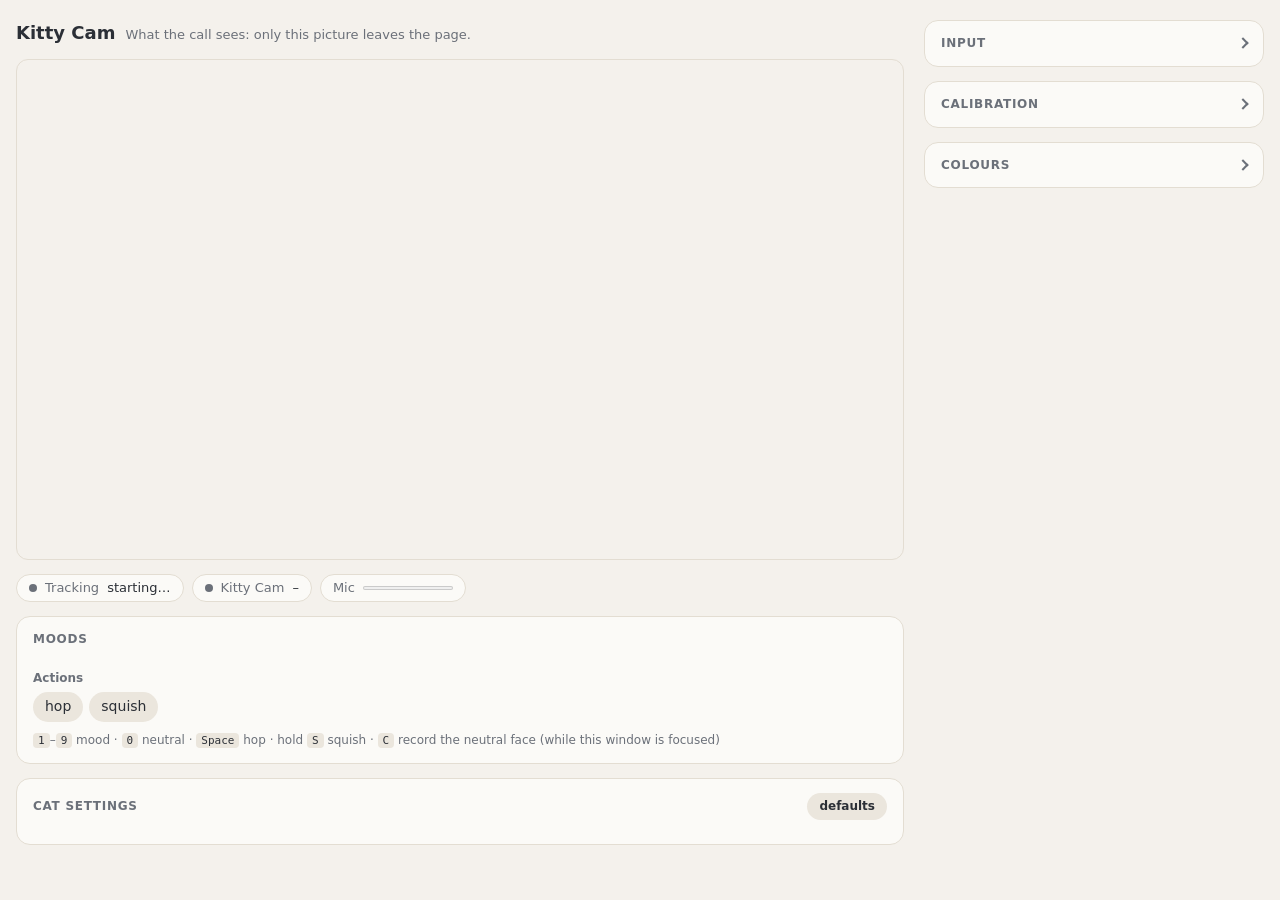
==== commit 69bc2ca9: "Add Kitty Cam, the cat as a webcam driven by your face and voice kitty-cam.py serves kitty-cam.html," ====
--- a/cat/kitty-cam.html
+++ b/cat/kitty-cam.html
@@ -207,7 +207,7 @@
     var ID = [1, 0, 0, 1, 0, 0];
     // Face tracking fakes a turning head by parallax: how far each part of the face slides with the
     // head's yaw and pitch (rig units at full turn = 8 · depth sideways, 5 · depth up/down).
-    var DEPTH = { "eye-l": 1, "eye-r": 1, shades: 1, mouth: 1.15, sing: 1.15, cheeks: 1.15, sweat: 0.8, "whiskers-l": 0.6, "whiskers-r": 0.6, bow: 0.4, "ear-l": -0.3, "ear-r": -0.3 };
+    var DEPTH = { "eye-l": 1, "eye-r": 1, mouth: 1.15, sing: 1.15, cheeks: 1.15, sweat: 0.8, "whiskers-l": 0.6, "whiskers-r": 0.6, bow: 0.4, "ear-l": -0.3, "ear-r": -0.3 };
     var YAWN = { open: 1.5, wide: 0.8, round: 0.3 }; // the sing mouth's keys at the height of a yawn
     var REST_POSE = { yaw: 0, pitch: 0, roll: 0, x: 0, y: 0, blinkL: 0, blinkR: 0, gazeX: 0, gazeY: 0, brow: 0, smile: 0, open: 0, wide: 0, round: 0 };
 
@@ -586,7 +586,7 @@
     return { create: create, step: step, act: act, press: press, setExpression: setExpression, voice: voice, track: track };
 })();
 /*END*/</script>
-<script>const RIG = /*RIG*/{"version":1,"generated":"by build.py from rig.svg and poses.json - do not edit","viewBox":[0.0,0.0,130.7191,134.00444],"origin":[-8.072492,-9.4651044],"canvas":[4.067,-2.0,151.933,149.458],"stroke":{"width":2,"cap":"round"},"order":["body","head","bow","ear-l","ear-r","whiskers-l","whiskers-r","eye-l","eye-r","shades","sweat","cheeks","mouth","sing","zzz"],"parts":{"body":{"parent":null,"pivot":[75.0,138.0],"hidden":false,"variants":{"slim":[{"paths":[{"pts":[[27.1383,99.5495],[18.4948,132.4884],[34.3159,134.033],[49.4577,136.5794]],"closed":false}],"stroke":true,"fill":false,"alpha":1,"join":"miter","evenodd":false,"d":"M 27.1383 99.5495 C 18.4948 132.4884 34.3159 134.033 49.4577 136.5794"},{"paths":[{"pts":[[64.4219,137.5939],[71.5009,138.0729],[77.9711,137.7909],[83.6977,136.5794]],"closed":false}],"stroke":true,"fill":false,"alpha":1,"join":"miter","evenodd":false,"d":"M 64.4219 137.5939 C 71.5009 138.0729 77.9711 137.7909 83.6977 136.5794"},{"paths":[{"pts":[[99.7557,136.5794],[114.8975,133.883],[130.7186,132.2484],[122.0751,97.3974]],"closed":false}],"stroke":true,"fill":false,"alpha":1,"join":"miter","evenodd":false,"d":"M 99.7557 136.5794 C 114.8975 133.883 130.7186 132.2484 122.0751 97.3974"},{"paths":[{"pts":[[47.5555,123.7711],[46.9794,148.7001],[67.7463,147.4914],[65.1827,127.3219]],"closed":false}],"stroke":true,"fill":false,"alpha":1,"join":"miter","evenodd":false,"d":"M 47.5555 123.7711 C 46.9794 148.7001 67.7463 147.4914 65.1827 127.3219"},{"paths":[{"pts":[[83.6977,125.8002],[81.3728,146.02],[100.9868,146.9167],[99.93,124.2784]],"closed":false}],"stroke":true,"fill":false,"alpha":1,"join":"miter","evenodd":false,"d":"M 83.6977 125.8002 C 81.3728 146.02 100.9868 146.9167 99.93 124.2784"}],"fat":[{"paths":[{"pts":[[24.9658,98.3289],[24.9658,98.3289],[16.6503,114.712],[14.8255,123.8432],[13.7532,129.2092],[9.3849,143.2759],[39.7946,142.2702],[65.3453,141.4251],[97.5883,142.0433],[111.5399,142.2702],[128.8932,142.5524],[129.6368,136.5937],[128.9855,126.6781],[128.2192,115.0117],[121.3531,96.3663],[121.3531,96.3663]],"closed":false}],"stroke":true,"fill":false,"alpha":1,"join":"round","evenodd":false,"d":"M 24.9658 98.3289 C 24.9658 98.3289 16.6503 114.712 14.8255 123.8432 C 13.7532 129.2092 9.3849 143.2759 39.7946 142.2702 C 65.3453 141.4251 97.5883 142.0433 111.5399 142.2702 C 128.8932 142.5524 129.6368 136.5937 128.9855 126.6781 C 128.2192 115.0117 121.3531 96.3663 121.3531 96.3663"},{"paths":[{"pts":[[45.5964,109.232],[41.0581,121.6288],[55.6799,125.5923],[59.7828,112.316]],"closed":false}],"stroke":true,"fill":false,"alpha":1,"join":"round","evenodd":false,"d":"M 45.5964 109.232 C 41.0581 121.6288 55.6799 125.5923 59.7828 112.316"},{"paths":[{"pts":[[88.9264,111.545],[97.6136,127.0908],[108.0684,117.158],[102.6502,107.5358]],"closed":false}],"stroke":true,"fill":false,"alpha":1,"join":"round","evenodd":false,"d":"M 88.9264 111.545 C 97.6136 127.0908 108.0684 117.158 102.6502 107.5358"},{"paths":[{"pts":[[46.3674,118.484],[46.8451,117.4852],[47.0824,116.4043],[48.3354,114.9826]],"closed":false}],"stroke":true,"fill":false,"alpha":1,"join":"round","evenodd":false,"d":"M 46.3674 118.484 C 46.8451 117.4852 47.0824 116.4043 48.3354 114.9826"},{"paths":[{"pts":[[50.9934,120.3344],[51.5237,119.1035],[52.0725,118.3655],[52.2656,116.8649]],"closed":false}],"stroke":true,"fill":false,"alpha":1,"join":"round","evenodd":false,"d":"M 50.9934 120.3344 C 51.5237 119.1035 52.0725 118.3655 52.2656 116.8649"},{"paths":[{"pts":[[97.5608,119.4092],[97.1553,117.9849],[96.8768,116.7219],[96.6364,114.9374]],"closed":false}],"stroke":true,"fill":false,"alpha":1,"join":"round","evenodd":false,"d":"M 97.5608 119.4092 C 97.1553 117.9849 96.8768 116.7219 96.6364 114.9374"},{"paths":[{"pts":[[100.183,113.7038],[101.0149,114.769],[101.7976,115.9078],[102.3418,117.4046]],"closed":false}],"stroke":true,"fill":false,"alpha":1,"join":"round","evenodd":false,"d":"M 100.183 113.7038 C 101.0149 114.769 101.7976 115.9078 102.3418 117.4046"}]},"keys":{},"skin":{"bone":"head","weights":{"slim":[[[0.994,0,0,0]],[[0,0,0,0]],[[0,0,0,1]],[[0.1474,0,0,0.0516]],[[0.0876,0,0,0.1313]]],"fat":[[[0.9997,0.9997,0.5127,0.145,0.0191,0,0,0,0,0,0,0,0.0658,0.4995,1,1]],[[0.7447,0.2224,0.0932,0.6174]],[[0.6503,0.0565,0.4053,0.8081]],[[0.3484,0.3911,0.4382,0.5008]],[[0.2724,0.3225,0.3535,0.4181]],[[0.3098,0.3697,0.4243,0.5028]],[[0.5571,0.5102,0.46,0.3946]]]}}},"head":{"parent":null,"pivot":[75.0,99.0],"hidden":false,"variants":{"default":[{"paths":[{"pts":[[32.2817,99.8941],[21.5589,101.3982],[-5.3695,75.5831],[18.831,51.5611]],"closed":false}],"stroke":true,"fill":false,"alpha":1,"join":"miter","evenodd":false,"d":"M 32.2817 99.8941 C 21.5589 101.3982 -5.3695 75.5831 18.831 51.5611"},{"paths":[{"pts":[[53.6236,27.7982],[58.2917,25.9265],[63.6359,24.7612],[68.9838,24.7643],[82.8706,13.2259],[79.8896,23.5486],[78.8929,25.261],[82.5597,25.7719],[85.9996,26.6357],[88.9542,27.7982]],"closed":false}],"stroke":true,"fill":false,"alpha":1,"join":"miter","evenodd":false,"d":"M 53.6236 27.7982 C 58.2917 25.9265 63.6359 24.7612 68.9838 24.7643 C 82.8706 13.2259 79.8896 23.5486 78.8929 25.261 C 82.5597 25.7719 85.9996 26.6357 88.9542 27.7982"},{"paths":[{"pts":[[123.9261,48.4226],[148.6578,62.1617],[136.5785,90.6076],[116.9317,97.742]],"closed":false}],"stroke":true,"fill":false,"alpha":1,"join":"miter","evenodd":false,"d":"M 123.9261 48.4226 C 148.6578 62.1617 136.5785 90.6076 116.9317 97.742"}]},"keys":{},"skin":null},"bow":{"parent":"head","pivot":[75.327927,101.0079],"hidden":false,"variants":{"default":[{"paths":[{"pts":[[78.6251,101.0079],[78.6251,102.2336],[77.1489,103.2272],[75.3279,103.2272],[73.5069,103.2272],[72.0307,102.2336],[72.0307,101.0079],[72.0307,99.7822],[73.5069,98.7886],[75.3279,98.7886],[77.1489,98.7886],[78.6251,99.7822],[78.6251,101.0079]],"closed":true}],"stroke":true,"fill":false,"alpha":1,"join":"round","evenodd":false,"d":"M 78.6251 101.0079 C 78.6251 102.2336 77.1489 103.2272 75.3279 103.2272 C 73.5069 103.2272 72.0307 102.2336 72.0307 101.0079 C 72.0307 99.7822 73.5069 98.7886 75.3279 98.7886 C 77.1489 98.7886 78.6251 99.7822 78.6251 101.0079 Z"},{"paths":[{"pts":[[72.4112,99.6763],[70.8676,98.5014],[69.7237,97.1667],[66.5777,96.6328],[65.3795,98.875],[65.7967,101.5789],[66.9582,104.4953],[68.3623,103.9789],[69.5369,103.6919],[71.9039,102.2126]],"closed":false}],"stroke":true,"fill":false,"alpha":1,"join":"round","evenodd":false,"d":"M 72.4112 99.6763 C 70.8676 98.5014 69.7237 97.1667 66.5777 96.6328 C 65.3795 98.875 65.7967 101.5789 66.9582 104.4953 C 68.3623 103.9789 69.5369 103.6919 71.9039 102.2126"},{"paths":[{"pts":[[78.3715,99.5495],[80.8184,97.1497],[82.0894,97.1016],[83.5709,96.6328],[85.0256,99.1897],[84.8559,101.5145],[83.9513,103.7344],[82.0491,103.2839],[80.5273,103.1272],[78.6251,101.7054]],"closed":false}],"stroke":true,"fill":false,"alpha":1,"join":"round","evenodd":false,"d":"M 78.3715 99.5495 C 80.8184 97.1497 82.0894 97.1016 83.5709 96.6328 C 85.0256 99.1897 84.8559 101.5145 83.9513 103.7344 C 82.0491 103.2839 80.5273 103.1272 78.6251 101.7054"}]},"keys":{},"skin":null},"ear-l":{"parent":"head","pivot":[36.227296,39.67965],"hidden":false,"variants":{"default":[{"paths":[{"pts":[[18.831,51.5611],[19.0746,47.6944],[12.603,-10.8415],[53.6236,27.7982]],"closed":false}],"stroke":true,"fill":false,"alpha":1,"join":"miter","evenodd":false,"d":"M 18.831 51.5611 C 19.0746 47.6944 12.603 -10.8415 53.6236 27.7982"},{"paths":[{"pts":[[31.3232,41.4684],[29.6439,28.2602],[33.3407,25.6361],[42.4829,33.7327],[38.5971,35.9794],[34.8709,38.5455],[31.3232,41.4684]],"closed":true}],"stroke":true,"fill":false,"alpha":1,"join":"round","evenodd":false,"d":"M 31.3232 41.4684 C 29.6439 28.2602 33.3407 25.6361 42.4829 33.7327 C 38.5971 35.9794 34.8709 38.5455 31.3232 41.4684 Z"}]},"keys":{"twitch":[[[[18.831,51.5611],[18.4796,48.1547],[1.8854,-2.5498],[53.6236,27.7982]]],[[[31.0723,41.6625],[27.0848,30.24],[30.7657,27.6283],[42.2137,33.941],[38.2623,36.2383],[34.5396,38.8018],[31.0723,41.6625]]]],"flat":[[[[18.831,51.5611],[18.1143,49.8951],[-4.6955,28.8009],[53.6236,27.7982]]],[[[30.9182,42.3966],[25.5135,37.7258],[29.1845,35.1607],[42.0484,34.7285],[38.0568,37.2174],[34.3362,39.7709],[30.9182,42.3966]]]],"perk":[[[[18.831,51.5611],[19.5294,47.2793],[20.7955,-18.3194],[53.6236,27.7982]]],[[[31.515,41.2933],[31.6001,26.4746],[35.3091,23.8395],[42.6887,33.5449],[38.8529,35.7458],[35.1242,38.3143],[31.515,41.2933]]]]},"skin":null},"ear-r":{"parent":"head","pivot":[106.440102,38.110398],"hidden":false,"variants":{"default":[{"paths":[{"pts":[[88.9542,27.7982],[126.2709,-20.8794],[123.9261,48.4226],[123.9261,48.4226]],"closed":false}],"stroke":true,"fill":false,"alpha":1,"join":"miter","evenodd":false,"d":"M 88.9542 27.7982 C 126.2709 -20.8794 123.9261 48.4226 123.9261 48.4226"},{"paths":[{"pts":[[100.3104,33.9863],[109.6662,20.1487],[110.373,26.8295],[112.231,40.7075],[108.6112,37.5827],[104.6062,35.421],[100.3104,33.9863]],"closed":true}],"stroke":true,"fill":false,"alpha":1,"join":"round","evenodd":false,"d":"M 100.3104 33.9863 C 109.6662 20.1487 110.373 26.8295 112.231 40.7075 C 108.6112 37.5827 104.6062 35.421 100.3104 33.9863 Z"}]},"keys":{"twitch":[[[[88.9542,27.7982],[139.3428,-13.1575],[123.9261,48.4226],[123.9261,48.4226]]],[[[100.4046,34.042],[113.3398,22.3188],[112.8882,28.3153],[112.3823,40.7969],[108.9456,37.7802],[104.9036,35.5967],[100.4046,34.042]]]],"flat":[[[[88.9542,27.7982],[151.0342,20.7761],[123.9261,48.4226],[123.9261,48.4226]]],[[[100.4888,34.2864],[116.6254,31.855],[115.1377,34.8443],[112.5176,41.1896],[109.2447,38.6482],[105.1695,36.3686],[100.4888,34.2864]]]],"perk":[[[[88.9542,27.7982],[116.1197,-28.049],[123.9261,48.4226],[123.9261,48.4226]]],[[[100.2373,33.9347],[106.8135,18.1339],[108.4199,25.4501],[112.1135,40.6245],[108.3516,37.3993],[104.3753,35.258],[100.2373,33.9347]]]]},"skin":null},"whiskers-l":{"parent":"head","pivot":[20.35,71.27],"hidden":false,"variants":{"default":[{"paths":[{"pts":[[9.2575,73.0453],[13.2883,70.4367],[17.0624,68.0878],[20.4172,66.8313]],"closed":false}],"stroke":true,"fill":false,"alpha":1,"join":"miter","evenodd":false,"d":"M 9.2575 73.0453 C 13.2883 70.4367 17.0624 68.0878 20.4172 66.8313"},{"paths":[{"pts":[[11.4133,82.6832],[14.1859,79.6203],[17.18,77.4202],[20.2904,75.7084]],"closed":false}],"stroke":true,"fill":false,"alpha":1,"join":"miter","evenodd":false,"d":"M 11.4133 82.6832 C 14.1859 79.6203 17.18 77.4202 20.2904 75.7084"}]},"keys":{},"skin":null},"whiskers-r":{"parent":"head","pivot":[130.62,67.97],"hidden":false,"variants":{"default":[{"paths":[{"pts":[[129.8582,63.9146],[132.7079,64.0613],[135.4199,66.137],[137.5939,67.9727]],"closed":false}],"stroke":true,"fill":false,"alpha":1,"join":"miter","evenodd":false,"d":"M 129.8582 63.9146 C 132.7079 64.0613 135.4199 66.137 137.5939 67.9727"},{"paths":[{"pts":[[131.38,72.0307],[133.3506,72.9377],[135.0274,74.7693],[136.3258,77.357]],"closed":false}],"stroke":true,"fill":false,"alpha":1,"join":"miter","evenodd":false,"d":"M 131.38 72.0307 C 133.3506 72.9377 135.0274 74.7693 136.3258 77.357"}]},"keys":{},"skin":null},"eye-l":{"parent":"head","pivot":[57.32,59.1],"hidden":false,"variants":{"open":[{"paths":[{"pts":[[62.3928,59.0956],[62.3928,62.2473],[60.1217,64.8023],[57.3202,64.8023],[54.5187,64.8023],[52.2476,62.2473],[52.2476,59.0956],[52.2476,55.9439],[54.5187,53.389],[57.3202,53.389],[60.1217,53.389],[62.3928,55.9439],[62.3928,59.0956]],"closed":true}],"stroke":true,"fill":true,"alpha":1,"join":"round","evenodd":false,"d":"M 62.3928 59.0956 C 62.3928 62.2473 60.1217 64.8023 57.3202 64.8023 C 54.5187 64.8023 52.2476 62.2473 52.2476 59.0956 C 52.2476 55.9439 54.5187 53.389 57.3202 53.389 C 60.1217 53.389 62.3928 55.9439 62.3928 59.0956 Z"}],"sparkle":[{"paths":[{"pts":[[63.5202,59.0956],[63.5202,62.9064],[60.7444,65.9956],[57.3202,65.9956],[53.8961,65.9956],[51.1202,62.9064],[51.1202,59.0956],[51.1202,55.2849],[53.8961,52.1956],[57.3202,52.1956],[60.7444,52.1956],[63.5202,55.2849],[63.5202,59.0956]],"closed":true},{"pts":[[57.15,56.8],[57.15,57.8217],[56.3665,58.65],[55.4,58.65],[54.4335,58.65],[53.65,57.8217],[53.65,56.8],[53.65,55.7783],[54.4335,54.95],[55.4,54.95],[56.3665,54.95],[57.15,55.7783],[57.15,56.8]],"closed":true},{"pts":[[60.25,61.5],[60.25,61.9971],[59.8694,62.4],[59.4,62.4],[58.9306,62.4],[58.55,61.9971],[58.55,61.5],[58.55,61.0029],[58.9306,60.6],[59.4,60.6],[59.8694,60.6],[60.25,61.0029],[60.25,61.5]],"closed":true}],"stroke":false,"fill":true,"alpha":1,"join":"round","evenodd":true,"d":"M 63.5202 59.0956 C 63.5202 62.9064 60.7444 65.9956 57.3202 65.9956 C 53.8961 65.9956 51.1202 62.9064 51.1202 59.0956 C 51.1202 55.2849 53.8961 52.1956 57.3202 52.1956 C 60.7444 52.1956 63.5202 55.2849 63.5202 59.0956 Z M 57.15 56.8 C 57.15 57.8217 56.3665 58.65 55.4 58.65 C 54.4335 58.65 53.65 57.8217 53.65 56.8 C 53.65 55.7783 54.4335 54.95 55.4 54.95 C 56.3665 54.95 57.15 55.7783 57.15 56.8 Z M 60.25 61.5 C 60.25 61.9971 59.8694 62.4 59.4 62.4 C 58.9306 62.4 58.55 61.9971 58.55 61.5 C 58.55 61.0029 58.9306 60.6 59.4 60.6 C 59.8694 60.6 60.25 61.0029 60.25 61.5 Z"}],"squint":[{"paths":[{"pts":[[51.456,54.9539],[54.9512,57.4725],[58.4464,59.9911],[61.9416,62.5097],[58.6006,65.4908],[55.2596,68.472],[51.9186,71.4532]],"closed":false}],"stroke":true,"fill":false,"alpha":1,"join":"round","evenodd":false,"d":"M 51.456 54.9539 C 54.9512 57.4725 58.4464 59.9911 61.9416 62.5097 C 58.6006 65.4908 55.2596 68.472 51.9186 71.4532"}],"closed":[{"paths":[{"pts":[[51.4,59.4],[53.6,64.6],[61.0,64.6],[63.2,59.4]],"closed":false}],"stroke":true,"fill":false,"alpha":1,"join":"miter","evenodd":false,"d":"M 51.4 59.4 C 53.6 64.6 61 64.6 63.2 59.4"}],"stars":[{"paths":[{"pts":[[57.32,50.5],[58.34,56.89],[59.53,58.08],[64.72,59.1],[59.53,60.12],[58.34,61.31],[57.32,67.7],[56.3,61.31],[55.11,60.12],[49.92,59.1],[55.11,58.08],[56.3,56.89],[57.32,50.5]],"closed":true}],"stroke":true,"fill":true,"alpha":1,"join":"round","evenodd":false,"d":"M 57.32 50.5 C 58.34 56.89 59.53 58.08 64.72 59.1 C 59.53 60.12 58.34 61.31 57.32 67.7 C 56.3 61.31 55.11 60.12 49.92 59.1 C 55.11 58.08 56.3 56.89 57.32 50.5 Z"}],"x":[{"paths":[{"pts":[[53.0,54.8],[55.8667,57.6667],[58.7333,60.5333],[61.6,63.4]],"closed":false}],"stroke":true,"fill":false,"alpha":1,"join":"miter","evenodd":false,"d":"M 53 54.8 C 55.8667 57.6667 58.7333 60.5333 61.6 63.4"},{"paths":[{"pts":[[61.6,54.8],[58.7333,57.6667],[55.8667,60.5333],[53.0,63.4]],"closed":false}],"stroke":true,"fill":false,"alpha":1,"join":"miter","evenodd":false,"d":"M 61.6 54.8 C 58.7333 57.6667 55.8667 60.5333 53 63.4"}],"wide":[{"paths":[{"pts":[[63.9202,59.0956],[63.9202,63.1826],[60.9653,66.4956],[57.3202,66.4956],[53.6752,66.4956],[50.7202,63.1826],[50.7202,59.0956],[50.7202,55.0087],[53.6752,51.6956],[57.3202,51.6956],[60.9653,51.6956],[63.9202,55.0087],[63.9202,59.0956]],"closed":true}],"stroke":true,"fill":false,"alpha":1,"join":"miter","evenodd":false,"d":"M 63.9202 59.0956 C 63.9202 63.1826 60.9653 66.4956 57.3202 66.4956 C 53.6752 66.4956 50.7202 63.1826 50.7202 59.0956 C 50.7202 55.0087 53.6752 51.6956 57.3202 51.6956 C 60.9653 51.6956 63.9202 55.0087 63.9202 59.0956 Z"},{"paths":[{"pts":[[59.5,59.6],[59.5,60.6493],[58.7837,61.5],[57.9,61.5],[57.0163,61.5],[56.3,60.6493],[56.3,59.6],[56.3,58.5507],[57.0163,57.7],[57.9,57.7],[58.7837,57.7],[59.5,58.5507],[59.5,59.6]],"closed":true}],"stroke":true,"fill":true,"alpha":1,"join":"round","evenodd":false,"d":"M 59.5 59.6 C 59.5 60.6493 58.7837 61.5 57.9 61.5 C 57.0163 61.5 56.3 60.6493 56.3 59.6 C 56.3 58.5507 57.0163 57.7 57.9 57.7 C 58.7837 57.7 59.5 58.5507 59.5 59.6 Z"}]},"keys":{},"skin":null},"eye-r":{"parent":"head","pivot":[91.8,58.3],"hidden":false,"variants":{"open":[{"paths":[{"pts":[[96.8677,58.2958],[96.8677,61.4475],[94.5966,64.0024],[91.7951,64.0024],[88.9936,64.0024],[86.7225,61.4475],[86.7225,58.2958],[86.7225,55.1441],[88.9936,52.5891],[91.7951,52.5891],[94.5966,52.5891],[96.8677,55.1441],[96.8677,58.2958]],"closed":true}],"stroke":true,"fill":true,"alpha":1,"join":"round","evenodd":false,"d":"M 96.8677 58.2958 C 96.8677 61.4475 94.5966 64.0024 91.7951 64.0024 C 88.9936 64.0024 86.7225 61.4475 86.7225 58.2958 C 86.7225 55.1441 88.9936 52.5891 91.7951 52.5891 C 94.5966 52.5891 96.8677 55.1441 96.8677 58.2958 Z"}],"sparkle":[{"paths":[{"pts":[[97.9951,58.2958],[97.9951,62.1065],[95.2192,65.1958],[91.7951,65.1958],[88.3709,65.1958],[85.5951,62.1065],[85.5951,58.2958],[85.5951,54.485],[88.3709,51.3958],[91.7951,51.3958],[95.2192,51.3958],[97.9951,54.485],[97.9951,58.2958]],"closed":true},{"pts":[[91.65,56.0],[91.65,57.0217],[90.8665,57.85],[89.9,57.85],[88.9335,57.85],[88.15,57.0217],[88.15,56.0],[88.15,54.9783],[88.9335,54.15],[89.9,54.15],[90.8665,54.15],[91.65,54.9783],[91.65,56.0]],"closed":true},{"pts":[[94.75,60.7],[94.75,61.1971],[94.3694,61.6],[93.9,61.6],[93.4306,61.6],[93.05,61.1971],[93.05,60.7],[93.05,60.2029],[93.4306,59.8],[93.9,59.8],[94.3694,59.8],[94.75,60.2029],[94.75,60.7]],"closed":true}],"stroke":false,"fill":true,"alpha":1,"join":"round","evenodd":true,"d":"M 97.9951 58.2958 C 97.9951 62.1065 95.2192 65.1958 91.7951 65.1958 C 88.3709 65.1958 85.5951 62.1065 85.5951 58.2958 C 85.5951 54.485 88.3709 51.3958 91.7951 51.3958 C 95.2192 51.3958 97.9951 54.485 97.9951 58.2958 Z M 91.65 56 C 91.65 57.0217 90.8665 57.85 89.9 57.85 C 88.9335 57.85 88.15 57.0217 88.15 56 C 88.15 54.9783 88.9335 54.15 89.9 54.15 C 90.8665 54.15 91.65 54.9783 91.65 56 Z M 94.75 60.7 C 94.75 61.1971 94.3694 61.6 93.9 61.6 C 93.4306 61.6 93.05 61.1971 93.05 60.7 C 93.05 60.2029 93.4306 59.8 93.9 59.8 C 94.3694 59.8 94.75 60.2029 94.75 60.7 Z"}],"squint":[{"paths":[{"pts":[[94.015,55.4165],[90.3656,57.9351],[86.7162,60.4537],[83.0669,62.9722],[86.2536,65.9534],[89.4404,68.9346],[92.6272,71.9158]],"closed":false}],"stroke":true,"fill":false,"alpha":1,"join":"round","evenodd":false,"d":"M 94.015 55.4165 C 90.3656 57.9351 86.7162 60.4537 83.0669 62.9722 C 86.2536 65.9534 89.4404 68.9346 92.6272 71.9158"}],"closed":[{"paths":[{"pts":[[85.9,58.6],[88.1,63.8],[95.5,63.8],[97.7,58.6]],"closed":false}],"stroke":true,"fill":false,"alpha":1,"join":"miter","evenodd":false,"d":"M 85.9 58.6 C 88.1 63.8 95.5 63.8 97.7 58.6"}],"stars":[{"paths":[{"pts":[[91.8,49.7],[92.82,56.09],[94.01,57.28],[99.2,58.3],[94.01,59.32],[92.82,60.51],[91.8,66.9],[90.78,60.51],[89.59,59.32],[84.4,58.3],[89.59,57.28],[90.78,56.09],[91.8,49.7]],"closed":true}],"stroke":true,"fill":true,"alpha":1,"join":"round","evenodd":false,"d":"M 91.8 49.7 C 92.82 56.09 94.01 57.28 99.2 58.3 C 94.01 59.32 92.82 60.51 91.8 66.9 C 90.78 60.51 89.59 59.32 84.4 58.3 C 89.59 57.28 90.78 56.09 91.8 49.7 Z"}],"x":[{"paths":[{"pts":[[87.5,54.0],[90.3667,56.8667],[93.2333,59.7333],[96.1,62.6]],"closed":false}],"stroke":true,"fill":false,"alpha":1,"join":"miter","evenodd":false,"d":"M 87.5 54 C 90.3667 56.8667 93.2333 59.7333 96.1 62.6"},{"paths":[{"pts":[[96.1,54.0],[93.2333,56.8667],[90.3667,59.7333],[87.5,62.6]],"closed":false}],"stroke":true,"fill":false,"alpha":1,"join":"miter","evenodd":false,"d":"M 96.1 54 C 93.2333 56.8667 90.3667 59.7333 87.5 62.6"}],"wide":[{"paths":[{"pts":[[98.3951,58.2958],[98.3951,62.3827],[95.4402,65.6958],[91.7951,65.6958],[88.15,65.6958],[85.1951,62.3827],[85.1951,58.2958],[85.1951,54.2089],[88.15,50.8958],[91.7951,50.8958],[95.4402,50.8958],[98.3951,54.2089],[98.3951,58.2958]],"closed":true}],"stroke":true,"fill":false,"alpha":1,"join":"miter","evenodd":false,"d":"M 98.3951 58.2958 C 98.3951 62.3827 95.4402 65.6958 91.7951 65.6958 C 88.15 65.6958 85.1951 62.3827 85.1951 58.2958 C 85.1951 54.2089 88.15 50.8958 91.7951 50.8958 C 95.4402 50.8958 98.3951 54.2089 98.3951 58.2958 Z"},{"paths":[{"pts":[[92.8,58.8],[92.8,59.8493],[92.0837,60.7],[91.2,60.7],[90.3163,60.7],[89.6,59.8493],[89.6,58.8],[89.6,57.7507],[90.3163,56.9],[91.2,56.9],[92.0837,56.9],[92.8,57.7507],[92.8,58.8]],"closed":true}],"stroke":true,"fill":true,"alpha":1,"join":"round","evenodd":false,"d":"M 92.8 58.8 C 92.8 59.8493 92.0837 60.7 91.2 60.7 C 90.3163 60.7 89.6 59.8493 89.6 58.8 C 89.6 57.7507 90.3163 56.9 91.2 56.9 C 92.0837 56.9 92.8 57.7507 92.8 58.8 Z"}]},"keys":{},"skin":null},"shades":{"parent":"head","pivot":[74.5,58.5],"hidden":true,"variants":{"default":[{"paths":[{"pts":[[46.5,54.6],[46.6,52.9],[47.6,52.6],[49.5,52.6],[54.7333,52.6],[59.9667,52.6],[65.2,52.6],[67.2,52.6],[67.8,53.3],[67.6,55.2],[67.0,61.6],[64.3,65.8],[57.6,65.8],[50.9,65.8],[47.0,61.6],[46.5,54.6]],"closed":true},{"pts":[[51.6,54.6],[52.6667,54.6],[53.7333,54.6],[54.8,54.6],[53.8,56.4],[52.8,58.2],[51.8,60.0],[51.2667,59.3333],[50.7333,58.6667],[50.2,58.0],[50.6667,56.8667],[51.1333,55.7333],[51.6,54.6]],"closed":true},{"pts":[[56.0,54.6],[56.4667,54.6],[56.9333,54.6],[57.4,54.6],[56.6,56.0],[55.8,57.4],[55.0,58.8],[54.7333,58.4],[54.4667,58.0],[54.2,57.6],[54.8,56.6],[55.4,55.6],[56.0,54.6]],"closed":true}],"stroke":true,"fill":true,"alpha":1,"join":"round","evenodd":true,"d":"M 46.5 54.6 C 46.6 52.9 47.6 52.6 49.5 52.6 C 54.7333 52.6 59.9667 52.6 65.2 52.6 C 67.2 52.6 67.8 53.3 67.6 55.2 C 67 61.6 64.3 65.8 57.6 65.8 C 50.9 65.8 47 61.6 46.5 54.6 Z M 51.6 54.6 C 52.6667 54.6 53.7333 54.6 54.8 54.6 C 53.8 56.4 52.8 58.2 51.8 60 C 51.2667 59.3333 50.7333 58.6667 50.2 58 C 50.6667 56.8667 51.1333 55.7333 51.6 54.6 Z M 56 54.6 C 56.4667 54.6 56.9333 54.6 57.4 54.6 C 56.6 56 55.8 57.4 55 58.8 C 54.7333 58.4 54.4667 58 54.2 57.6 C 54.8 56.6 55.4 55.6 56 54.6 Z"},{"paths":[{"pts":[[80.98,53.8],[81.08,52.1],[82.08,51.8],[83.98,51.8],[89.2133,51.8],[94.4467,51.8],[99.68,51.8],[101.68,51.8],[102.28,52.5],[102.08,54.4],[101.48,60.8],[98.78,65.0],[92.08,65.0],[85.38,65.0],[81.48,60.8],[80.98,53.8]],"closed":true},{"pts":[[86.08,53.8],[87.1467,53.8],[88.2133,53.8],[89.28,53.8],[88.28,55.6],[87.28,57.4],[86.28,59.2],[85.7467,58.5333],[85.2133,57.8667],[84.68,57.2],[85.1467,56.0667],[85.6133,54.9333],[86.08,53.8]],"closed":true},{"pts":[[90.48,53.8],[90.9467,53.8],[91.4133,53.8],[91.88,53.8],[91.08,55.2],[90.28,56.6],[89.48,58.0],[89.2133,57.6],[88.9467,57.2],[88.68,56.8],[89.28,55.8],[89.88,54.8],[90.48,53.8]],"closed":true}],"stroke":true,"fill":true,"alpha":1,"join":"round","evenodd":true,"d":"M 80.98 53.8 C 81.08 52.1 82.08 51.8 83.98 51.8 C 89.2133 51.8 94.4467 51.8 99.68 51.8 C 101.68 51.8 102.28 52.5 102.08 54.4 C 101.48 60.8 98.78 65 92.08 65 C 85.38 65 81.48 60.8 80.98 53.8 Z M 86.08 53.8 C 87.1467 53.8 88.2133 53.8 89.28 53.8 C 88.28 55.6 87.28 57.4 86.28 59.2 C 85.7467 58.5333 85.2133 57.8667 84.68 57.2 C 85.1467 56.0667 85.6133 54.9333 86.08 53.8 Z M 90.48 53.8 C 90.9467 53.8 91.4133 53.8 91.88 53.8 C 91.08 55.2 90.28 56.6 89.48 58 C 89.2133 57.6 88.9467 57.2 88.68 56.8 C 89.28 55.8 89.88 54.8 90.48 53.8 Z"},{"paths":[{"pts":[[67.6,54.6],[72.0,52.2],[77.0,52.0],[81.0,53.6]],"closed":false}],"stroke":true,"fill":false,"alpha":1,"join":"miter","evenodd":false,"d":"M 67.6 54.6 C 72 52.2 77 52 81 53.6"},{"paths":[{"pts":[[46.5,54.4],[43.8333,53.8],[41.1667,53.2],[38.5,52.6]],"closed":false}],"stroke":true,"fill":false,"alpha":1,"join":"miter","evenodd":false,"d":"M 46.5 54.4 C 43.8333 53.8 41.1667 53.2 38.5 52.6"},{"paths":[{"pts":[[102.1,53.6],[104.9,52.8667],[107.7,52.1333],[110.5,51.4]],"closed":false}],"stroke":true,"fill":false,"alpha":1,"join":"miter","evenodd":false,"d":"M 102.1 53.6 C 104.9 52.8667 107.7 52.1333 110.5 51.4"}]},"keys":{},"skin":null},"sweat":{"parent":"head","pivot":[112.0,56.0],"hidden":true,"variants":{"default":[{"paths":[{"pts":[[108.83,49.2],[108.3,53.75],[108.31,56.62],[109.16,58.43],[110.09,60.42],[112.22,61.2],[114.03,60.35],[115.84,59.51],[116.62,57.38],[115.69,55.38],[114.84,53.57],[112.65,51.72],[108.83,49.2]],"closed":true}],"stroke":true,"fill":false,"alpha":1,"join":"round","evenodd":false,"d":"M 108.83 49.2 C 108.3 53.75 108.31 56.62 109.16 58.43 C 110.09 60.42 112.22 61.2 114.03 60.35 C 115.84 59.51 116.62 57.38 115.69 55.38 C 114.84 53.57 112.65 51.72 108.83 49.2 Z"}]},"keys":{},"skin":null},"cheeks":{"parent":"head","pivot":[74.5,70.0],"hidden":true,"variants":{"default":[{"paths":[{"pts":[[51.7,70.5],[51.7,72.1016],[49.3719,73.4],[46.5,73.4],[43.6281,73.4],[41.3,72.1016],[41.3,70.5],[41.3,68.8984],[43.6281,67.6],[46.5,67.6],[49.3719,67.6],[51.7,68.8984],[51.7,70.5]],"closed":true}],"stroke":false,"fill":true,"alpha":0.35,"join":"round","evenodd":false,"d":"M 51.7 70.5 C 51.7 72.1016 49.3719 73.4 46.5 73.4 C 43.6281 73.4 41.3 72.1016 41.3 70.5 C 41.3 68.8984 43.6281 67.6 46.5 67.6 C 49.3719 67.6 51.7 68.8984 51.7 70.5 Z"},{"paths":[{"pts":[[107.7,69.5],[107.7,71.1016],[105.3719,72.4],[102.5,72.4],[99.6281,72.4],[97.3,71.1016],[97.3,69.5],[97.3,67.8984],[99.6281,66.6],[102.5,66.6],[105.3719,66.6],[107.7,67.8984],[107.7,69.5]],"closed":true}],"stroke":false,"fill":true,"alpha":0.35,"join":"round","evenodd":false,"d":"M 107.7 69.5 C 107.7 71.1016 105.3719 72.4 102.5 72.4 C 99.6281 72.4 97.3 71.1016 97.3 69.5 C 97.3 67.8984 99.6281 66.6 102.5 66.6 C 105.3719 66.6 107.7 67.8984 107.7 69.5 Z"}]},"keys":{},"skin":null},"mouth":{"parent":"head","pivot":[76.28,76.3],"hidden":false,"variants":{"smile":[{"paths":[{"pts":[[72.7916,74.6939],[72.3597,79.7341],[79.8127,79.0305],[79.7664,74.6939]],"closed":false}],"stroke":true,"fill":false,"alpha":1,"join":"miter","evenodd":false,"d":"M 72.7916 74.6939 C 72.3597 79.7341 79.8127 79.0305 79.7664 74.6939"}],"cat":[{"paths":[{"pts":[[72.2,74.3],[72.3,77.5],[75.9,77.9],[76.28,74.9],[76.66,77.9],[80.26,77.5],[80.36,74.3]],"closed":false}],"stroke":true,"fill":false,"alpha":1,"join":"round","evenodd":false,"d":"M 72.2 74.3 C 72.3 77.5 75.9 77.9 76.28 74.9 C 76.66 77.9 80.26 77.5 80.36 74.3"}],"none":[],"open":[{"paths":[{"pts":[[78.58,77.2],[78.58,78.8016],[77.5503,80.1],[76.28,80.1],[75.0097,80.1],[73.98,78.8016],[73.98,77.2],[73.98,75.5984],[75.0097,74.3],[76.28,74.3],[77.5503,74.3],[78.58,75.5984],[78.58,77.2]],"closed":true}],"stroke":true,"fill":false,"alpha":1,"join":"miter","evenodd":false,"d":"M 78.58 77.2 C 78.58 78.8016 77.5503 80.1 76.28 80.1 C 75.0097 80.1 73.98 78.8016 73.98 77.2 C 73.98 75.5984 75.0097 74.3 76.28 74.3 C 77.5503 74.3 78.58 75.5984 78.58 77.2 Z"}]},"keys":{},"skin":null},"sing":{"parent":"head","pivot":[76.28,76.3],"hidden":true,"variants":{"default":[{"paths":[{"pts":[[72.9,75.6],[72.9,76.59],[74.41,77.4],[76.28,77.4],[78.15,77.4],[79.66,76.59],[79.66,75.6],[79.66,76.37],[78.15,77.0],[76.28,77.0],[74.41,77.0],[72.9,76.37],[72.9,75.6]],"closed":true}],"stroke":true,"fill":false,"alpha":1,"join":"round","evenodd":false,"d":"M 72.9 75.6 C 72.9 76.59 74.41 77.4 76.28 77.4 C 78.15 77.4 79.66 76.59 79.66 75.6 C 79.66 76.37 78.15 77 76.28 77 C 74.41 77 72.9 76.37 72.9 75.6 Z"}]},"keys":{"open":[[[[72.7,77.2],[72.7,81.07],[74.3,84.2],[76.28,84.2],[78.26,84.2],[79.86,81.07],[79.86,77.2],[79.86,75.93],[78.26,74.9],[76.28,74.9],[74.3,74.9],[72.7,75.93],[72.7,77.2]]]],"wide":[[[[71.2,76.1],[71.2,78.14],[73.47,79.8],[76.28,79.8],[79.09,79.8],[81.36,78.14],[81.36,76.1],[81.36,75.66],[79.09,75.3],[76.28,75.3],[73.47,75.3],[71.2,75.66],[71.2,76.1]]]],"round":[[[[74.0,77.6],[74.0,79.81],[75.02,81.6],[76.28,81.6],[77.54,81.6],[78.56,79.81],[78.56,77.6],[78.56,75.89],[77.54,74.5],[76.28,74.5],[75.02,74.5],[74.0,75.89],[74.0,77.6]]]]},"skin":null},"zzz":{"parent":null,"pivot":[128.0,30.0],"hidden":true,"variants":{"default":[{"paths":[{"pts":[[122.0,34.0],[123.6667,34.0],[125.3333,34.0],[127.0,34.0],[125.3333,36.0],[123.6667,38.0],[122.0,40.0],[123.6667,40.0],[125.3333,40.0],[127.0,40.0]],"closed":false}],"stroke":true,"fill":false,"alpha":1,"join":"round","evenodd":false,"d":"M 122 34 C 123.6667 34 125.3333 34 127 34 C 125.3333 36 123.6667 38 122 40 C 123.6667 40 125.3333 40 127 40"},{"paths":[{"pts":[[131.0,20.0],[133.3333,20.0],[135.6667,20.0],[138.0,20.0],[135.6667,22.6667],[133.3333,25.3333],[131.0,28.0],[133.3333,28.0],[135.6667,28.0],[138.0,28.0]],"closed":false}],"stroke":true,"fill":false,"alpha":1,"join":"round","evenodd":false,"d":"M 131 20 C 133.3333 20 135.6667 20 138 20 C 135.6667 22.6667 133.3333 25.3333 131 28 C 133.3333 28 135.6667 28 138 28"},{"paths":[{"pts":[[142.0,3.0],[145.0,3.0],[148.0,3.0],[151.0,3.0],[148.0,6.3333],[145.0,9.6667],[142.0,13.0],[145.0,13.0],[148.0,13.0],[151.0,13.0]],"closed":false}],"stroke":true,"fill":false,"alpha":1,"join":"round","evenodd":false,"d":"M 142 3 C 145 3 148 3 151 3 C 148 6.3333 145 9.6667 142 13 C 145 13 148 13 151 13"}]},"keys":{},"skin":null}},"expressions":{"neutral":{"variants":{"body":"slim","eye-l":"sparkle","eye-r":"sparkle","mouth":"cat"},"keys":{},"transforms":{},"show":[],"motion":null,"breath":4,"sing":true},"happy":{"variants":{"body":"slim","eye-l":"squint","eye-r":"squint","mouth":"cat"},"keys":{},"transforms":{},"show":["cheeks"],"motion":"hop","breath":4,"sing":true},"purr":{"variants":{"body":"slim","eye-l":"squint","eye-r":"squint","mouth":"cat"},"keys":{"ear-l.flat":0.3,"ear-r.flat":0.3},"transforms":{},"show":["cheeks"],"motion":null,"breath":4,"sing":true},"vibing":{"variants":{"body":"slim","eye-l":"sparkle","eye-r":"sparkle","mouth":"cat"},"keys":{},"transforms":{},"show":["cheeks"],"motion":"bob","breath":4,"sing":true},"sleepy":{"variants":{"body":"slim","eye-l":"open","eye-r":"open","mouth":"none"},"keys":{"ear-l.flat":0.3,"ear-r.flat":0.3},"transforms":{"eye-l":{"sy":0.35},"eye-r":{"sy":0.35}},"show":[],"motion":null,"breath":4,"sing":false},"asleep":{"variants":{"body":"fat","eye-l":"closed","eye-r":"closed","mouth":"cat"},"keys":{"ear-l.flat":0.5,"ear-r.flat":0.5},"transforms":{},"show":["zzz","cheeks"],"motion":null,"breath":6,"sing":false},"impressed":{"variants":{"body":"slim","eye-l":"stars","eye-r":"stars","mouth":"open"},"keys":{"ear-l.perk":1,"ear-r.perk":1},"transforms":{},"show":["cheeks"],"motion":"jolt","breath":4,"sing":false},"straining":{"variants":{"body":"slim","eye-l":"squint","eye-r":"squint","mouth":"none"},"keys":{},"transforms":{},"show":["sweat"],"motion":"tremble","breath":4,"sing":false},"startled":{"variants":{"body":"slim","eye-l":"x","eye-r":"x","mouth":"open"},"keys":{},"transforms":{},"show":[],"motion":"jolt","breath":4,"sing":false},"cool":{"variants":{"body":"slim","eye-l":"closed","eye-r":"closed","mouth":"smile"},"keys":{"ear-l.perk":0.4,"ear-r.perk":0.4},"transforms":{},"show":["shades"],"motion":null,"breath":4,"sing":true}}}/*END*/;</script>
+<script>const RIG = /*RIG*/{"version":1,"generated":"by build.py from rig.svg and poses.json - do not edit","viewBox":[0.0,0.0,130.7191,134.00444],"origin":[-8.072492,-9.4651044],"canvas":[4.067,-2.0,151.933,149.458],"stroke":{"width":2,"cap":"round"},"order":["body","head","bow","ear-l","ear-r","whiskers-l","whiskers-r","eye-l","eye-r","sweat","cheeks","mouth","sing","zzz"],"parts":{"body":{"parent":null,"pivot":[75.0,138.0],"hidden":false,"variants":{"slim":[{"paths":[{"pts":[[27.1383,99.5495],[18.4948,132.4884],[34.3159,134.033],[49.4577,136.5794]],"closed":false}],"stroke":true,"fill":false,"alpha":1,"join":"miter","evenodd":false,"d":"M 27.1383 99.5495 C 18.4948 132.4884 34.3159 134.033 49.4577 136.5794"},{"paths":[{"pts":[[64.4219,137.5939],[71.5009,138.0729],[77.9711,137.7909],[83.6977,136.5794]],"closed":false}],"stroke":true,"fill":false,"alpha":1,"join":"miter","evenodd":false,"d":"M 64.4219 137.5939 C 71.5009 138.0729 77.9711 137.7909 83.6977 136.5794"},{"paths":[{"pts":[[99.7557,136.5794],[114.8975,133.883],[130.7186,132.2484],[122.0751,97.3974]],"closed":false}],"stroke":true,"fill":false,"alpha":1,"join":"miter","evenodd":false,"d":"M 99.7557 136.5794 C 114.8975 133.883 130.7186 132.2484 122.0751 97.3974"},{"paths":[{"pts":[[47.5555,123.7711],[46.9794,148.7001],[67.7463,147.4914],[65.1827,127.3219]],"closed":false}],"stroke":true,"fill":false,"alpha":1,"join":"miter","evenodd":false,"d":"M 47.5555 123.7711 C 46.9794 148.7001 67.7463 147.4914 65.1827 127.3219"},{"paths":[{"pts":[[83.6977,125.8002],[81.3728,146.02],[100.9868,146.9167],[99.93,124.2784]],"closed":false}],"stroke":true,"fill":false,"alpha":1,"join":"miter","evenodd":false,"d":"M 83.6977 125.8002 C 81.3728 146.02 100.9868 146.9167 99.93 124.2784"}],"fat":[{"paths":[{"pts":[[24.9658,98.3289],[24.9658,98.3289],[16.6503,114.712],[14.8255,123.8432],[13.7532,129.2092],[9.3849,143.2759],[39.7946,142.2702],[65.3453,141.4251],[97.5883,142.0433],[111.5399,142.2702],[128.8932,142.5524],[129.6368,136.5937],[128.9855,126.6781],[128.2192,115.0117],[121.3531,96.3663],[121.3531,96.3663]],"closed":false}],"stroke":true,"fill":false,"alpha":1,"join":"round","evenodd":false,"d":"M 24.9658 98.3289 C 24.9658 98.3289 16.6503 114.712 14.8255 123.8432 C 13.7532 129.2092 9.3849 143.2759 39.7946 142.2702 C 65.3453 141.4251 97.5883 142.0433 111.5399 142.2702 C 128.8932 142.5524 129.6368 136.5937 128.9855 126.6781 C 128.2192 115.0117 121.3531 96.3663 121.3531 96.3663"},{"paths":[{"pts":[[45.5964,109.232],[41.0581,121.6288],[55.6799,125.5923],[59.7828,112.316]],"closed":false}],"stroke":true,"fill":false,"alpha":1,"join":"round","evenodd":false,"d":"M 45.5964 109.232 C 41.0581 121.6288 55.6799 125.5923 59.7828 112.316"},{"paths":[{"pts":[[88.9264,111.545],[97.6136,127.0908],[108.0684,117.158],[102.6502,107.5358]],"closed":false}],"stroke":true,"fill":false,"alpha":1,"join":"round","evenodd":false,"d":"M 88.9264 111.545 C 97.6136 127.0908 108.0684 117.158 102.6502 107.5358"},{"paths":[{"pts":[[46.3674,118.484],[46.8451,117.4852],[47.0824,116.4043],[48.3354,114.9826]],"closed":false}],"stroke":true,"fill":false,"alpha":1,"join":"round","evenodd":false,"d":"M 46.3674 118.484 C 46.8451 117.4852 47.0824 116.4043 48.3354 114.9826"},{"paths":[{"pts":[[50.9934,120.3344],[51.5237,119.1035],[52.0725,118.3655],[52.2656,116.8649]],"closed":false}],"stroke":true,"fill":false,"alpha":1,"join":"round","evenodd":false,"d":"M 50.9934 120.3344 C 51.5237 119.1035 52.0725 118.3655 52.2656 116.8649"},{"paths":[{"pts":[[97.5608,119.4092],[97.1553,117.9849],[96.8768,116.7219],[96.6364,114.9374]],"closed":false}],"stroke":true,"fill":false,"alpha":1,"join":"round","evenodd":false,"d":"M 97.5608 119.4092 C 97.1553 117.9849 96.8768 116.7219 96.6364 114.9374"},{"paths":[{"pts":[[100.183,113.7038],[101.0149,114.769],[101.7976,115.9078],[102.3418,117.4046]],"closed":false}],"stroke":true,"fill":false,"alpha":1,"join":"round","evenodd":false,"d":"M 100.183 113.7038 C 101.0149 114.769 101.7976 115.9078 102.3418 117.4046"}]},"keys":{},"skin":{"bone":"head","weights":{"slim":[[[0.994,0,0,0]],[[0,0,0,0]],[[0,0,0,1]],[[0.1474,0,0,0.0516]],[[0.0876,0,0,0.1313]]],"fat":[[[0.9997,0.9997,0.5127,0.145,0.0191,0,0,0,0,0,0,0,0.0658,0.4995,1,1]],[[0.7447,0.2224,0.0932,0.6174]],[[0.6503,0.0565,0.4053,0.8081]],[[0.3484,0.3911,0.4382,0.5008]],[[0.2724,0.3225,0.3535,0.4181]],[[0.3098,0.3697,0.4243,0.5028]],[[0.5571,0.5102,0.46,0.3946]]]}}},"head":{"parent":null,"pivot":[75.0,99.0],"hidden":false,"variants":{"default":[{"paths":[{"pts":[[32.2817,99.8941],[21.5589,101.3982],[-5.3695,75.5831],[18.831,51.5611]],"closed":false}],"stroke":true,"fill":false,"alpha":1,"join":"miter","evenodd":false,"d":"M 32.2817 99.8941 C 21.5589 101.3982 -5.3695 75.5831 18.831 51.5611"},{"paths":[{"pts":[[53.6236,27.7982],[58.2917,25.9265],[63.6359,24.7612],[68.9838,24.7643],[82.8706,13.2259],[79.8896,23.5486],[78.8929,25.261],[82.5597,25.7719],[85.9996,26.6357],[88.9542,27.7982]],"closed":false}],"stroke":true,"fill":false,"alpha":1,"join":"miter","evenodd":false,"d":"M 53.6236 27.7982 C 58.2917 25.9265 63.6359 24.7612 68.9838 24.7643 C 82.8706 13.2259 79.8896 23.5486 78.8929 25.261 C 82.5597 25.7719 85.9996 26.6357 88.9542 27.7982"},{"paths":[{"pts":[[123.9261,48.4226],[148.6578,62.1617],[136.5785,90.6076],[116.9317,97.742]],"closed":false}],"stroke":true,"fill":false,"alpha":1,"join":"miter","evenodd":false,"d":"M 123.9261 48.4226 C 148.6578 62.1617 136.5785 90.6076 116.9317 97.742"}]},"keys":{},"skin":null},"bow":{"parent":"head","pivot":[75.327927,101.0079],"hidden":false,"variants":{"default":[{"paths":[{"pts":[[78.6251,101.0079],[78.6251,102.2336],[77.1489,103.2272],[75.3279,103.2272],[73.5069,103.2272],[72.0307,102.2336],[72.0307,101.0079],[72.0307,99.7822],[73.5069,98.7886],[75.3279,98.7886],[77.1489,98.7886],[78.6251,99.7822],[78.6251,101.0079]],"closed":true}],"stroke":true,"fill":false,"alpha":1,"join":"round","evenodd":false,"d":"M 78.6251 101.0079 C 78.6251 102.2336 77.1489 103.2272 75.3279 103.2272 C 73.5069 103.2272 72.0307 102.2336 72.0307 101.0079 C 72.0307 99.7822 73.5069 98.7886 75.3279 98.7886 C 77.1489 98.7886 78.6251 99.7822 78.6251 101.0079 Z"},{"paths":[{"pts":[[72.4112,99.6763],[70.8676,98.5014],[69.7237,97.1667],[66.5777,96.6328],[65.3795,98.875],[65.7967,101.5789],[66.9582,104.4953],[68.3623,103.9789],[69.5369,103.6919],[71.9039,102.2126]],"closed":false}],"stroke":true,"fill":false,"alpha":1,"join":"round","evenodd":false,"d":"M 72.4112 99.6763 C 70.8676 98.5014 69.7237 97.1667 66.5777 96.6328 C 65.3795 98.875 65.7967 101.5789 66.9582 104.4953 C 68.3623 103.9789 69.5369 103.6919 71.9039 102.2126"},{"paths":[{"pts":[[78.3715,99.5495],[80.8184,97.1497],[82.0894,97.1016],[83.5709,96.6328],[85.0256,99.1897],[84.8559,101.5145],[83.9513,103.7344],[82.0491,103.2839],[80.5273,103.1272],[78.6251,101.7054]],"closed":false}],"stroke":true,"fill":false,"alpha":1,"join":"round","evenodd":false,"d":"M 78.3715 99.5495 C 80.8184 97.1497 82.0894 97.1016 83.5709 96.6328 C 85.0256 99.1897 84.8559 101.5145 83.9513 103.7344 C 82.0491 103.2839 80.5273 103.1272 78.6251 101.7054"}]},"keys":{},"skin":null},"ear-l":{"parent":"head","pivot":[36.227296,39.67965],"hidden":false,"variants":{"default":[{"paths":[{"pts":[[18.831,51.5611],[19.0746,47.6944],[12.603,-10.8415],[53.6236,27.7982]],"closed":false}],"stroke":true,"fill":false,"alpha":1,"join":"miter","evenodd":false,"d":"M 18.831 51.5611 C 19.0746 47.6944 12.603 -10.8415 53.6236 27.7982"},{"paths":[{"pts":[[31.3232,41.4684],[29.6439,28.2602],[33.3407,25.6361],[42.4829,33.7327],[38.5971,35.9794],[34.8709,38.5455],[31.3232,41.4684]],"closed":true}],"stroke":true,"fill":false,"alpha":1,"join":"round","evenodd":false,"d":"M 31.3232 41.4684 C 29.6439 28.2602 33.3407 25.6361 42.4829 33.7327 C 38.5971 35.9794 34.8709 38.5455 31.3232 41.4684 Z"}]},"keys":{"twitch":[[[[18.831,51.5611],[18.4796,48.1547],[1.8854,-2.5498],[53.6236,27.7982]]],[[[31.0723,41.6625],[27.0848,30.24],[30.7657,27.6283],[42.2137,33.941],[38.2623,36.2383],[34.5396,38.8018],[31.0723,41.6625]]]],"flat":[[[[18.831,51.5611],[18.1143,49.8951],[-4.6955,28.8009],[53.6236,27.7982]]],[[[30.9182,42.3966],[25.5135,37.7258],[29.1845,35.1607],[42.0484,34.7285],[38.0568,37.2174],[34.3362,39.7709],[30.9182,42.3966]]]],"perk":[[[[18.831,51.5611],[19.5294,47.2793],[20.7955,-18.3194],[53.6236,27.7982]]],[[[31.515,41.2933],[31.6001,26.4746],[35.3091,23.8395],[42.6887,33.5449],[38.8529,35.7458],[35.1242,38.3143],[31.515,41.2933]]]]},"skin":null},"ear-r":{"parent":"head","pivot":[106.440102,38.110398],"hidden":false,"variants":{"default":[{"paths":[{"pts":[[88.9542,27.7982],[126.2709,-20.8794],[123.9261,48.4226],[123.9261,48.4226]],"closed":false}],"stroke":true,"fill":false,"alpha":1,"join":"miter","evenodd":false,"d":"M 88.9542 27.7982 C 126.2709 -20.8794 123.9261 48.4226 123.9261 48.4226"},{"paths":[{"pts":[[100.3104,33.9863],[109.6662,20.1487],[110.373,26.8295],[112.231,40.7075],[108.6112,37.5827],[104.6062,35.421],[100.3104,33.9863]],"closed":true}],"stroke":true,"fill":false,"alpha":1,"join":"round","evenodd":false,"d":"M 100.3104 33.9863 C 109.6662 20.1487 110.373 26.8295 112.231 40.7075 C 108.6112 37.5827 104.6062 35.421 100.3104 33.9863 Z"}]},"keys":{"twitch":[[[[88.9542,27.7982],[139.3428,-13.1575],[123.9261,48.4226],[123.9261,48.4226]]],[[[100.4046,34.042],[113.3398,22.3188],[112.8882,28.3153],[112.3823,40.7969],[108.9456,37.7802],[104.9036,35.5967],[100.4046,34.042]]]],"flat":[[[[88.9542,27.7982],[151.0342,20.7761],[123.9261,48.4226],[123.9261,48.4226]]],[[[100.4888,34.2864],[116.6254,31.855],[115.1377,34.8443],[112.5176,41.1896],[109.2447,38.6482],[105.1695,36.3686],[100.4888,34.2864]]]],"perk":[[[[88.9542,27.7982],[116.1197,-28.049],[123.9261,48.4226],[123.9261,48.4226]]],[[[100.2373,33.9347],[106.8135,18.1339],[108.4199,25.4501],[112.1135,40.6245],[108.3516,37.3993],[104.3753,35.258],[100.2373,33.9347]]]]},"skin":null},"whiskers-l":{"parent":"head","pivot":[20.35,71.27],"hidden":false,"variants":{"default":[{"paths":[{"pts":[[9.2575,73.0453],[13.2883,70.4367],[17.0624,68.0878],[20.4172,66.8313]],"closed":false}],"stroke":true,"fill":false,"alpha":1,"join":"miter","evenodd":false,"d":"M 9.2575 73.0453 C 13.2883 70.4367 17.0624 68.0878 20.4172 66.8313"},{"paths":[{"pts":[[11.4133,82.6832],[14.1859,79.6203],[17.18,77.4202],[20.2904,75.7084]],"closed":false}],"stroke":true,"fill":false,"alpha":1,"join":"miter","evenodd":false,"d":"M 11.4133 82.6832 C 14.1859 79.6203 17.18 77.4202 20.2904 75.7084"}]},"keys":{},"skin":null},"whiskers-r":{"parent":"head","pivot":[130.62,67.97],"hidden":false,"variants":{"default":[{"paths":[{"pts":[[129.8582,63.9146],[132.7079,64.0613],[135.4199,66.137],[137.5939,67.9727]],"closed":false}],"stroke":true,"fill":false,"alpha":1,"join":"miter","evenodd":false,"d":"M 129.8582 63.9146 C 132.7079 64.0613 135.4199 66.137 137.5939 67.9727"},{"paths":[{"pts":[[131.38,72.0307],[133.3506,72.9377],[135.0274,74.7693],[136.3258,77.357]],"closed":false}],"stroke":true,"fill":false,"alpha":1,"join":"miter","evenodd":false,"d":"M 131.38 72.0307 C 133.3506 72.9377 135.0274 74.7693 136.3258 77.357"}]},"keys":{},"skin":null},"eye-l":{"parent":"head","pivot":[57.32,59.1],"hidden":false,"variants":{"open":[{"paths":[{"pts":[[62.3928,59.0956],[62.3928,62.2473],[60.1217,64.8023],[57.3202,64.8023],[54.5187,64.8023],[52.2476,62.2473],[52.2476,59.0956],[52.2476,55.9439],[54.5187,53.389],[57.3202,53.389],[60.1217,53.389],[62.3928,55.9439],[62.3928,59.0956]],"closed":true}],"stroke":true,"fill":true,"alpha":1,"join":"round","evenodd":false,"d":"M 62.3928 59.0956 C 62.3928 62.2473 60.1217 64.8023 57.3202 64.8023 C 54.5187 64.8023 52.2476 62.2473 52.2476 59.0956 C 52.2476 55.9439 54.5187 53.389 57.3202 53.389 C 60.1217 53.389 62.3928 55.9439 62.3928 59.0956 Z"}],"sparkle":[{"paths":[{"pts":[[63.5202,59.0956],[63.5202,62.9064],[60.7444,65.9956],[57.3202,65.9956],[53.8961,65.9956],[51.1202,62.9064],[51.1202,59.0956],[51.1202,55.2849],[53.8961,52.1956],[57.3202,52.1956],[60.7444,52.1956],[63.5202,55.2849],[63.5202,59.0956]],"closed":true},{"pts":[[57.15,56.8],[57.15,57.8217],[56.3665,58.65],[55.4,58.65],[54.4335,58.65],[53.65,57.8217],[53.65,56.8],[53.65,55.7783],[54.4335,54.95],[55.4,54.95],[56.3665,54.95],[57.15,55.7783],[57.15,56.8]],"closed":true},{"pts":[[60.25,61.5],[60.25,61.9971],[59.8694,62.4],[59.4,62.4],[58.9306,62.4],[58.55,61.9971],[58.55,61.5],[58.55,61.0029],[58.9306,60.6],[59.4,60.6],[59.8694,60.6],[60.25,61.0029],[60.25,61.5]],"closed":true}],"stroke":false,"fill":true,"alpha":1,"join":"round","evenodd":true,"d":"M 63.5202 59.0956 C 63.5202 62.9064 60.7444 65.9956 57.3202 65.9956 C 53.8961 65.9956 51.1202 62.9064 51.1202 59.0956 C 51.1202 55.2849 53.8961 52.1956 57.3202 52.1956 C 60.7444 52.1956 63.5202 55.2849 63.5202 59.0956 Z M 57.15 56.8 C 57.15 57.8217 56.3665 58.65 55.4 58.65 C 54.4335 58.65 53.65 57.8217 53.65 56.8 C 53.65 55.7783 54.4335 54.95 55.4 54.95 C 56.3665 54.95 57.15 55.7783 57.15 56.8 Z M 60.25 61.5 C 60.25 61.9971 59.8694 62.4 59.4 62.4 C 58.9306 62.4 58.55 61.9971 58.55 61.5 C 58.55 61.0029 58.9306 60.6 59.4 60.6 C 59.8694 60.6 60.25 61.0029 60.25 61.5 Z"}],"squint":[{"paths":[{"pts":[[51.456,54.9539],[54.9512,57.4725],[58.4464,59.9911],[61.9416,62.5097],[58.6006,65.4908],[55.2596,68.472],[51.9186,71.4532]],"closed":false}],"stroke":true,"fill":false,"alpha":1,"join":"round","evenodd":false,"d":"M 51.456 54.9539 C 54.9512 57.4725 58.4464 59.9911 61.9416 62.5097 C 58.6006 65.4908 55.2596 68.472 51.9186 71.4532"}],"closed":[{"paths":[{"pts":[[51.4,59.4],[53.6,64.6],[61.0,64.6],[63.2,59.4]],"closed":false}],"stroke":true,"fill":false,"alpha":1,"join":"miter","evenodd":false,"d":"M 51.4 59.4 C 53.6 64.6 61 64.6 63.2 59.4"}],"stars":[{"paths":[{"pts":[[57.32,50.5],[58.34,56.89],[59.53,58.08],[64.72,59.1],[59.53,60.12],[58.34,61.31],[57.32,67.7],[56.3,61.31],[55.11,60.12],[49.92,59.1],[55.11,58.08],[56.3,56.89],[57.32,50.5]],"closed":true}],"stroke":true,"fill":true,"alpha":1,"join":"round","evenodd":false,"d":"M 57.32 50.5 C 58.34 56.89 59.53 58.08 64.72 59.1 C 59.53 60.12 58.34 61.31 57.32 67.7 C 56.3 61.31 55.11 60.12 49.92 59.1 C 55.11 58.08 56.3 56.89 57.32 50.5 Z"}],"x":[{"paths":[{"pts":[[53.0,54.8],[55.8667,57.6667],[58.7333,60.5333],[61.6,63.4]],"closed":false}],"stroke":true,"fill":false,"alpha":1,"join":"miter","evenodd":false,"d":"M 53 54.8 C 55.8667 57.6667 58.7333 60.5333 61.6 63.4"},{"paths":[{"pts":[[61.6,54.8],[58.7333,57.6667],[55.8667,60.5333],[53.0,63.4]],"closed":false}],"stroke":true,"fill":false,"alpha":1,"join":"miter","evenodd":false,"d":"M 61.6 54.8 C 58.7333 57.6667 55.8667 60.5333 53 63.4"}],"wide":[{"paths":[{"pts":[[63.9202,59.0956],[63.9202,63.1826],[60.9653,66.4956],[57.3202,66.4956],[53.6752,66.4956],[50.7202,63.1826],[50.7202,59.0956],[50.7202,55.0087],[53.6752,51.6956],[57.3202,51.6956],[60.9653,51.6956],[63.9202,55.0087],[63.9202,59.0956]],"closed":true}],"stroke":true,"fill":false,"alpha":1,"join":"miter","evenodd":false,"d":"M 63.9202 59.0956 C 63.9202 63.1826 60.9653 66.4956 57.3202 66.4956 C 53.6752 66.4956 50.7202 63.1826 50.7202 59.0956 C 50.7202 55.0087 53.6752 51.6956 57.3202 51.6956 C 60.9653 51.6956 63.9202 55.0087 63.9202 59.0956 Z"},{"paths":[{"pts":[[59.5,59.6],[59.5,60.6493],[58.7837,61.5],[57.9,61.5],[57.0163,61.5],[56.3,60.6493],[56.3,59.6],[56.3,58.5507],[57.0163,57.7],[57.9,57.7],[58.7837,57.7],[59.5,58.5507],[59.5,59.6]],"closed":true}],"stroke":true,"fill":true,"alpha":1,"join":"round","evenodd":false,"d":"M 59.5 59.6 C 59.5 60.6493 58.7837 61.5 57.9 61.5 C 57.0163 61.5 56.3 60.6493 56.3 59.6 C 56.3 58.5507 57.0163 57.7 57.9 57.7 C 58.7837 57.7 59.5 58.5507 59.5 59.6 Z"}]},"keys":{},"skin":null},"eye-r":{"parent":"head","pivot":[91.8,58.3],"hidden":false,"variants":{"open":[{"paths":[{"pts":[[96.8677,58.2958],[96.8677,61.4475],[94.5966,64.0024],[91.7951,64.0024],[88.9936,64.0024],[86.7225,61.4475],[86.7225,58.2958],[86.7225,55.1441],[88.9936,52.5891],[91.7951,52.5891],[94.5966,52.5891],[96.8677,55.1441],[96.8677,58.2958]],"closed":true}],"stroke":true,"fill":true,"alpha":1,"join":"round","evenodd":false,"d":"M 96.8677 58.2958 C 96.8677 61.4475 94.5966 64.0024 91.7951 64.0024 C 88.9936 64.0024 86.7225 61.4475 86.7225 58.2958 C 86.7225 55.1441 88.9936 52.5891 91.7951 52.5891 C 94.5966 52.5891 96.8677 55.1441 96.8677 58.2958 Z"}],"sparkle":[{"paths":[{"pts":[[97.9951,58.2958],[97.9951,62.1065],[95.2192,65.1958],[91.7951,65.1958],[88.3709,65.1958],[85.5951,62.1065],[85.5951,58.2958],[85.5951,54.485],[88.3709,51.3958],[91.7951,51.3958],[95.2192,51.3958],[97.9951,54.485],[97.9951,58.2958]],"closed":true},{"pts":[[91.65,56.0],[91.65,57.0217],[90.8665,57.85],[89.9,57.85],[88.9335,57.85],[88.15,57.0217],[88.15,56.0],[88.15,54.9783],[88.9335,54.15],[89.9,54.15],[90.8665,54.15],[91.65,54.9783],[91.65,56.0]],"closed":true},{"pts":[[94.75,60.7],[94.75,61.1971],[94.3694,61.6],[93.9,61.6],[93.4306,61.6],[93.05,61.1971],[93.05,60.7],[93.05,60.2029],[93.4306,59.8],[93.9,59.8],[94.3694,59.8],[94.75,60.2029],[94.75,60.7]],"closed":true}],"stroke":false,"fill":true,"alpha":1,"join":"round","evenodd":true,"d":"M 97.9951 58.2958 C 97.9951 62.1065 95.2192 65.1958 91.7951 65.1958 C 88.3709 65.1958 85.5951 62.1065 85.5951 58.2958 C 85.5951 54.485 88.3709 51.3958 91.7951 51.3958 C 95.2192 51.3958 97.9951 54.485 97.9951 58.2958 Z M 91.65 56 C 91.65 57.0217 90.8665 57.85 89.9 57.85 C 88.9335 57.85 88.15 57.0217 88.15 56 C 88.15 54.9783 88.9335 54.15 89.9 54.15 C 90.8665 54.15 91.65 54.9783 91.65 56 Z M 94.75 60.7 C 94.75 61.1971 94.3694 61.6 93.9 61.6 C 93.4306 61.6 93.05 61.1971 93.05 60.7 C 93.05 60.2029 93.4306 59.8 93.9 59.8 C 94.3694 59.8 94.75 60.2029 94.75 60.7 Z"}],"squint":[{"paths":[{"pts":[[94.015,55.4165],[90.3656,57.9351],[86.7162,60.4537],[83.0669,62.9722],[86.2536,65.9534],[89.4404,68.9346],[92.6272,71.9158]],"closed":false}],"stroke":true,"fill":false,"alpha":1,"join":"round","evenodd":false,"d":"M 94.015 55.4165 C 90.3656 57.9351 86.7162 60.4537 83.0669 62.9722 C 86.2536 65.9534 89.4404 68.9346 92.6272 71.9158"}],"closed":[{"paths":[{"pts":[[85.9,58.6],[88.1,63.8],[95.5,63.8],[97.7,58.6]],"closed":false}],"stroke":true,"fill":false,"alpha":1,"join":"miter","evenodd":false,"d":"M 85.9 58.6 C 88.1 63.8 95.5 63.8 97.7 58.6"}],"stars":[{"paths":[{"pts":[[91.8,49.7],[92.82,56.09],[94.01,57.28],[99.2,58.3],[94.01,59.32],[92.82,60.51],[91.8,66.9],[90.78,60.51],[89.59,59.32],[84.4,58.3],[89.59,57.28],[90.78,56.09],[91.8,49.7]],"closed":true}],"stroke":true,"fill":true,"alpha":1,"join":"round","evenodd":false,"d":"M 91.8 49.7 C 92.82 56.09 94.01 57.28 99.2 58.3 C 94.01 59.32 92.82 60.51 91.8 66.9 C 90.78 60.51 89.59 59.32 84.4 58.3 C 89.59 57.28 90.78 56.09 91.8 49.7 Z"}],"x":[{"paths":[{"pts":[[87.5,54.0],[90.3667,56.8667],[93.2333,59.7333],[96.1,62.6]],"closed":false}],"stroke":true,"fill":false,"alpha":1,"join":"miter","evenodd":false,"d":"M 87.5 54 C 90.3667 56.8667 93.2333 59.7333 96.1 62.6"},{"paths":[{"pts":[[96.1,54.0],[93.2333,56.8667],[90.3667,59.7333],[87.5,62.6]],"closed":false}],"stroke":true,"fill":false,"alpha":1,"join":"miter","evenodd":false,"d":"M 96.1 54 C 93.2333 56.8667 90.3667 59.7333 87.5 62.6"}],"wide":[{"paths":[{"pts":[[98.3951,58.2958],[98.3951,62.3827],[95.4402,65.6958],[91.7951,65.6958],[88.15,65.6958],[85.1951,62.3827],[85.1951,58.2958],[85.1951,54.2089],[88.15,50.8958],[91.7951,50.8958],[95.4402,50.8958],[98.3951,54.2089],[98.3951,58.2958]],"closed":true}],"stroke":true,"fill":false,"alpha":1,"join":"miter","evenodd":false,"d":"M 98.3951 58.2958 C 98.3951 62.3827 95.4402 65.6958 91.7951 65.6958 C 88.15 65.6958 85.1951 62.3827 85.1951 58.2958 C 85.1951 54.2089 88.15 50.8958 91.7951 50.8958 C 95.4402 50.8958 98.3951 54.2089 98.3951 58.2958 Z"},{"paths":[{"pts":[[92.8,58.8],[92.8,59.8493],[92.0837,60.7],[91.2,60.7],[90.3163,60.7],[89.6,59.8493],[89.6,58.8],[89.6,57.7507],[90.3163,56.9],[91.2,56.9],[92.0837,56.9],[92.8,57.7507],[92.8,58.8]],"closed":true}],"stroke":true,"fill":true,"alpha":1,"join":"round","evenodd":false,"d":"M 92.8 58.8 C 92.8 59.8493 92.0837 60.7 91.2 60.7 C 90.3163 60.7 89.6 59.8493 89.6 58.8 C 89.6 57.7507 90.3163 56.9 91.2 56.9 C 92.0837 56.9 92.8 57.7507 92.8 58.8 Z"}]},"keys":{},"skin":null},"sweat":{"parent":"head","pivot":[112.0,56.0],"hidden":true,"variants":{"default":[{"paths":[{"pts":[[108.83,49.2],[108.3,53.75],[108.31,56.62],[109.16,58.43],[110.09,60.42],[112.22,61.2],[114.03,60.35],[115.84,59.51],[116.62,57.38],[115.69,55.38],[114.84,53.57],[112.65,51.72],[108.83,49.2]],"closed":true}],"stroke":true,"fill":false,"alpha":1,"join":"round","evenodd":false,"d":"M 108.83 49.2 C 108.3 53.75 108.31 56.62 109.16 58.43 C 110.09 60.42 112.22 61.2 114.03 60.35 C 115.84 59.51 116.62 57.38 115.69 55.38 C 114.84 53.57 112.65 51.72 108.83 49.2 Z"}]},"keys":{},"skin":null},"cheeks":{"parent":"head","pivot":[74.5,70.0],"hidden":true,"variants":{"default":[{"paths":[{"pts":[[51.7,70.5],[51.7,72.1016],[49.3719,73.4],[46.5,73.4],[43.6281,73.4],[41.3,72.1016],[41.3,70.5],[41.3,68.8984],[43.6281,67.6],[46.5,67.6],[49.3719,67.6],[51.7,68.8984],[51.7,70.5]],"closed":true}],"stroke":false,"fill":true,"alpha":0.35,"join":"round","evenodd":false,"d":"M 51.7 70.5 C 51.7 72.1016 49.3719 73.4 46.5 73.4 C 43.6281 73.4 41.3 72.1016 41.3 70.5 C 41.3 68.8984 43.6281 67.6 46.5 67.6 C 49.3719 67.6 51.7 68.8984 51.7 70.5 Z"},{"paths":[{"pts":[[107.7,69.5],[107.7,71.1016],[105.3719,72.4],[102.5,72.4],[99.6281,72.4],[97.3,71.1016],[97.3,69.5],[97.3,67.8984],[99.6281,66.6],[102.5,66.6],[105.3719,66.6],[107.7,67.8984],[107.7,69.5]],"closed":true}],"stroke":false,"fill":true,"alpha":0.35,"join":"round","evenodd":false,"d":"M 107.7 69.5 C 107.7 71.1016 105.3719 72.4 102.5 72.4 C 99.6281 72.4 97.3 71.1016 97.3 69.5 C 97.3 67.8984 99.6281 66.6 102.5 66.6 C 105.3719 66.6 107.7 67.8984 107.7 69.5 Z"}]},"keys":{},"skin":null},"mouth":{"parent":"head","pivot":[76.28,76.3],"hidden":false,"variants":{"smile":[{"paths":[{"pts":[[72.7916,74.6939],[72.3597,79.7341],[79.8127,79.0305],[79.7664,74.6939]],"closed":false}],"stroke":true,"fill":false,"alpha":1,"join":"miter","evenodd":false,"d":"M 72.7916 74.6939 C 72.3597 79.7341 79.8127 79.0305 79.7664 74.6939"}],"cat":[{"paths":[{"pts":[[72.2,74.3],[72.3,77.5],[75.9,77.9],[76.28,74.9],[76.66,77.9],[80.26,77.5],[80.36,74.3]],"closed":false}],"stroke":true,"fill":false,"alpha":1,"join":"round","evenodd":false,"d":"M 72.2 74.3 C 72.3 77.5 75.9 77.9 76.28 74.9 C 76.66 77.9 80.26 77.5 80.36 74.3"}],"none":[],"open":[{"paths":[{"pts":[[78.58,77.2],[78.58,78.8016],[77.5503,80.1],[76.28,80.1],[75.0097,80.1],[73.98,78.8016],[73.98,77.2],[73.98,75.5984],[75.0097,74.3],[76.28,74.3],[77.5503,74.3],[78.58,75.5984],[78.58,77.2]],"closed":true}],"stroke":true,"fill":false,"alpha":1,"join":"miter","evenodd":false,"d":"M 78.58 77.2 C 78.58 78.8016 77.5503 80.1 76.28 80.1 C 75.0097 80.1 73.98 78.8016 73.98 77.2 C 73.98 75.5984 75.0097 74.3 76.28 74.3 C 77.5503 74.3 78.58 75.5984 78.58 77.2 Z"}]},"keys":{},"skin":null},"sing":{"parent":"head","pivot":[76.28,76.3],"hidden":true,"variants":{"default":[{"paths":[{"pts":[[72.9,75.6],[72.9,76.59],[74.41,77.4],[76.28,77.4],[78.15,77.4],[79.66,76.59],[79.66,75.6],[79.66,76.37],[78.15,77.0],[76.28,77.0],[74.41,77.0],[72.9,76.37],[72.9,75.6]],"closed":true}],"stroke":true,"fill":false,"alpha":1,"join":"round","evenodd":false,"d":"M 72.9 75.6 C 72.9 76.59 74.41 77.4 76.28 77.4 C 78.15 77.4 79.66 76.59 79.66 75.6 C 79.66 76.37 78.15 77 76.28 77 C 74.41 77 72.9 76.37 72.9 75.6 Z"}]},"keys":{"open":[[[[72.7,77.2],[72.7,81.07],[74.3,84.2],[76.28,84.2],[78.26,84.2],[79.86,81.07],[79.86,77.2],[79.86,75.93],[78.26,74.9],[76.28,74.9],[74.3,74.9],[72.7,75.93],[72.7,77.2]]]],"wide":[[[[71.2,76.1],[71.2,78.14],[73.47,79.8],[76.28,79.8],[79.09,79.8],[81.36,78.14],[81.36,76.1],[81.36,75.66],[79.09,75.3],[76.28,75.3],[73.47,75.3],[71.2,75.66],[71.2,76.1]]]],"round":[[[[74.0,77.6],[74.0,79.81],[75.02,81.6],[76.28,81.6],[77.54,81.6],[78.56,79.81],[78.56,77.6],[78.56,75.89],[77.54,74.5],[76.28,74.5],[75.02,74.5],[74.0,75.89],[74.0,77.6]]]]},"skin":null},"zzz":{"parent":null,"pivot":[128.0,30.0],"hidden":true,"variants":{"default":[{"paths":[{"pts":[[122.0,34.0],[123.6667,34.0],[125.3333,34.0],[127.0,34.0],[125.3333,36.0],[123.6667,38.0],[122.0,40.0],[123.6667,40.0],[125.3333,40.0],[127.0,40.0]],"closed":false}],"stroke":true,"fill":false,"alpha":1,"join":"round","evenodd":false,"d":"M 122 34 C 123.6667 34 125.3333 34 127 34 C 125.3333 36 123.6667 38 122 40 C 123.6667 40 125.3333 40 127 40"},{"paths":[{"pts":[[131.0,20.0],[133.3333,20.0],[135.6667,20.0],[138.0,20.0],[135.6667,22.6667],[133.3333,25.3333],[131.0,28.0],[133.3333,28.0],[135.6667,28.0],[138.0,28.0]],"closed":false}],"stroke":true,"fill":false,"alpha":1,"join":"round","evenodd":false,"d":"M 131 20 C 133.3333 20 135.6667 20 138 20 C 135.6667 22.6667 133.3333 25.3333 131 28 C 133.3333 28 135.6667 28 138 28"},{"paths":[{"pts":[[142.0,3.0],[145.0,3.0],[148.0,3.0],[151.0,3.0],[148.0,6.3333],[145.0,9.6667],[142.0,13.0],[145.0,13.0],[148.0,13.0],[151.0,13.0]],"closed":false}],"stroke":true,"fill":false,"alpha":1,"join":"round","evenodd":false,"d":"M 142 3 C 145 3 148 3 151 3 C 148 6.3333 145 9.6667 142 13 C 145 13 148 13 151 13"}]},"keys":{},"skin":null}},"expressions":{"neutral":{"variants":{"body":"slim","eye-l":"sparkle","eye-r":"sparkle","mouth":"cat"},"keys":{},"transforms":{},"show":[],"motion":null,"breath":4,"sing":true},"happy":{"variants":{"body":"slim","eye-l":"squint","eye-r":"squint","mouth":"cat"},"keys":{},"transforms":{},"show":["cheeks"],"motion":"hop","breath":4,"sing":true},"purr":{"variants":{"body":"slim","eye-l":"squint","eye-r":"squint","mouth":"cat"},"keys":{"ear-l.flat":0.3,"ear-r.flat":0.3},"transforms":{},"show":["cheeks"],"motion":null,"breath":4,"sing":true},"vibing":{"variants":{"body":"slim","eye-l":"sparkle","eye-r":"sparkle","mouth":"cat"},"keys":{},"transforms":{},"show":["cheeks"],"motion":"bob","breath":4,"sing":true},"sleepy":{"variants":{"body":"slim","eye-l":"open","eye-r":"open","mouth":"none"},"keys":{"ear-l.flat":0.3,"ear-r.flat":0.3},"transforms":{"eye-l":{"sy":0.35},"eye-r":{"sy":0.35}},"show":[],"motion":null,"breath":4,"sing":false},"asleep":{"variants":{"body":"fat","eye-l":"closed","eye-r":"closed","mouth":"cat"},"keys":{"ear-l.flat":0.5,"ear-r.flat":0.5},"transforms":{},"show":["zzz","cheeks"],"motion":null,"breath":6,"sing":false},"impressed":{"variants":{"body":"slim","eye-l":"stars","eye-r":"stars","mouth":"open"},"keys":{"ear-l.perk":1,"ear-r.perk":1},"transforms":{},"show":["cheeks"],"motion":"jolt","breath":4,"sing":false},"straining":{"variants":{"body":"slim","eye-l":"squint","eye-r":"squint","mouth":"none"},"keys":{},"transforms":{},"show":["sweat"],"motion":"tremble","breath":4,"sing":false},"startled":{"variants":{"body":"slim","eye-l":"x","eye-r":"x","mouth":"open"},"keys":{},"transforms":{},"show":[],"motion":"jolt","breath":4,"sing":false}}}/*END*/;</script>
 <script type="module">
 import { FaceLandmarker, FilesetResolver } from "/vendor/vision_bundle.mjs";
 
@@ -729,8 +729,8 @@
 // localStorage (kitty-cam.settings); the moods below are presets for the look.
 const SETTINGS = [
   ["Look", [
-    { id: "eyes", label: "Eyes", options: { sparkle: "sparkly", open: "round", wide: "wide", stars: "✦", squint: "> <", closed: "‿ ‿", x: "× ×", shades: "shades" }, def: "sparkle",
-      title: "only round, wide and sparkly eyes can blink (shades: sunglasses over closed eyes)" },
+    { id: "eyes", label: "Eyes", options: { sparkle: "sparkly", open: "round", wide: "wide", stars: "✦", squint: "> <", closed: "‿ ‿", x: "× ×" }, def: "sparkle",
+      title: "only round, wide and sparkly eyes can blink" },
     { id: "mouth", label: "Mouth when closed", options: { talk: "talking", cat: "ω", smile: "smile", open: "o", none: "none" }, def: "talk",
       title: "what shows while your lips are closed; the talking mouth takes over when you open them" },
     { id: "body", label: "Body", options: { slim: "slim", fat: "chubby" }, def: "slim" },
@@ -762,12 +762,10 @@
   // only their extras (motions, ear positions, the zzz, the sweat drop, sleepy's half-closed eyes).
   for (const name in RIG.expressions) {
     const e = RIG.expressions[name], o = ORIG_EXPRESSIONS[name];
-    // Shades aren't an eye variant but a part over the eyes: closed eyes behind them (no blinks to show through).
-    e.variants["eye-l"] = e.variants["eye-r"] = settings.eyes === "shades" ? "closed" : settings.eyes;
+    e.variants["eye-l"] = e.variants["eye-r"] = settings.eyes;
     e.variants.mouth = settings.mouth === "talk" ? "cat" : settings.mouth; // talking: ω while no face is tracked
     e.variants.body = settings.body;
-    e.show = o.show.filter(p => p !== "cheeks" && p !== "shades").concat(settings.cheeks === "always" ? ["cheeks"] : [],
-      settings.eyes === "shades" ? ["shades"] : []);
+    e.show = o.show.filter(p => p !== "cheeks").concat(settings.cheeks === "always" ? ["cheeks"] : []);
   }
   st.restMouth = settings.mouth !== "talk";
   st.idle = settings.idle;
@@ -828,7 +826,7 @@
 const names = Object.keys(RIG.expressions);
 function presetOf(name) {
   const o = ORIG_EXPRESSIONS[name];
-  return { eyes: o.show.includes("shades") ? "shades" : o.variants["eye-l"], mouth: name === "neutral" ? "talk" : o.variants.mouth, body: o.variants.body,
+  return { eyes: o.variants["eye-l"], mouth: name === "neutral" ? "talk" : o.variants.mouth, body: o.variants.body,
     cheeks: o.show.includes("cheeks") ? "always" : "auto" };
 }
 function setMood(name, preset = true) {
